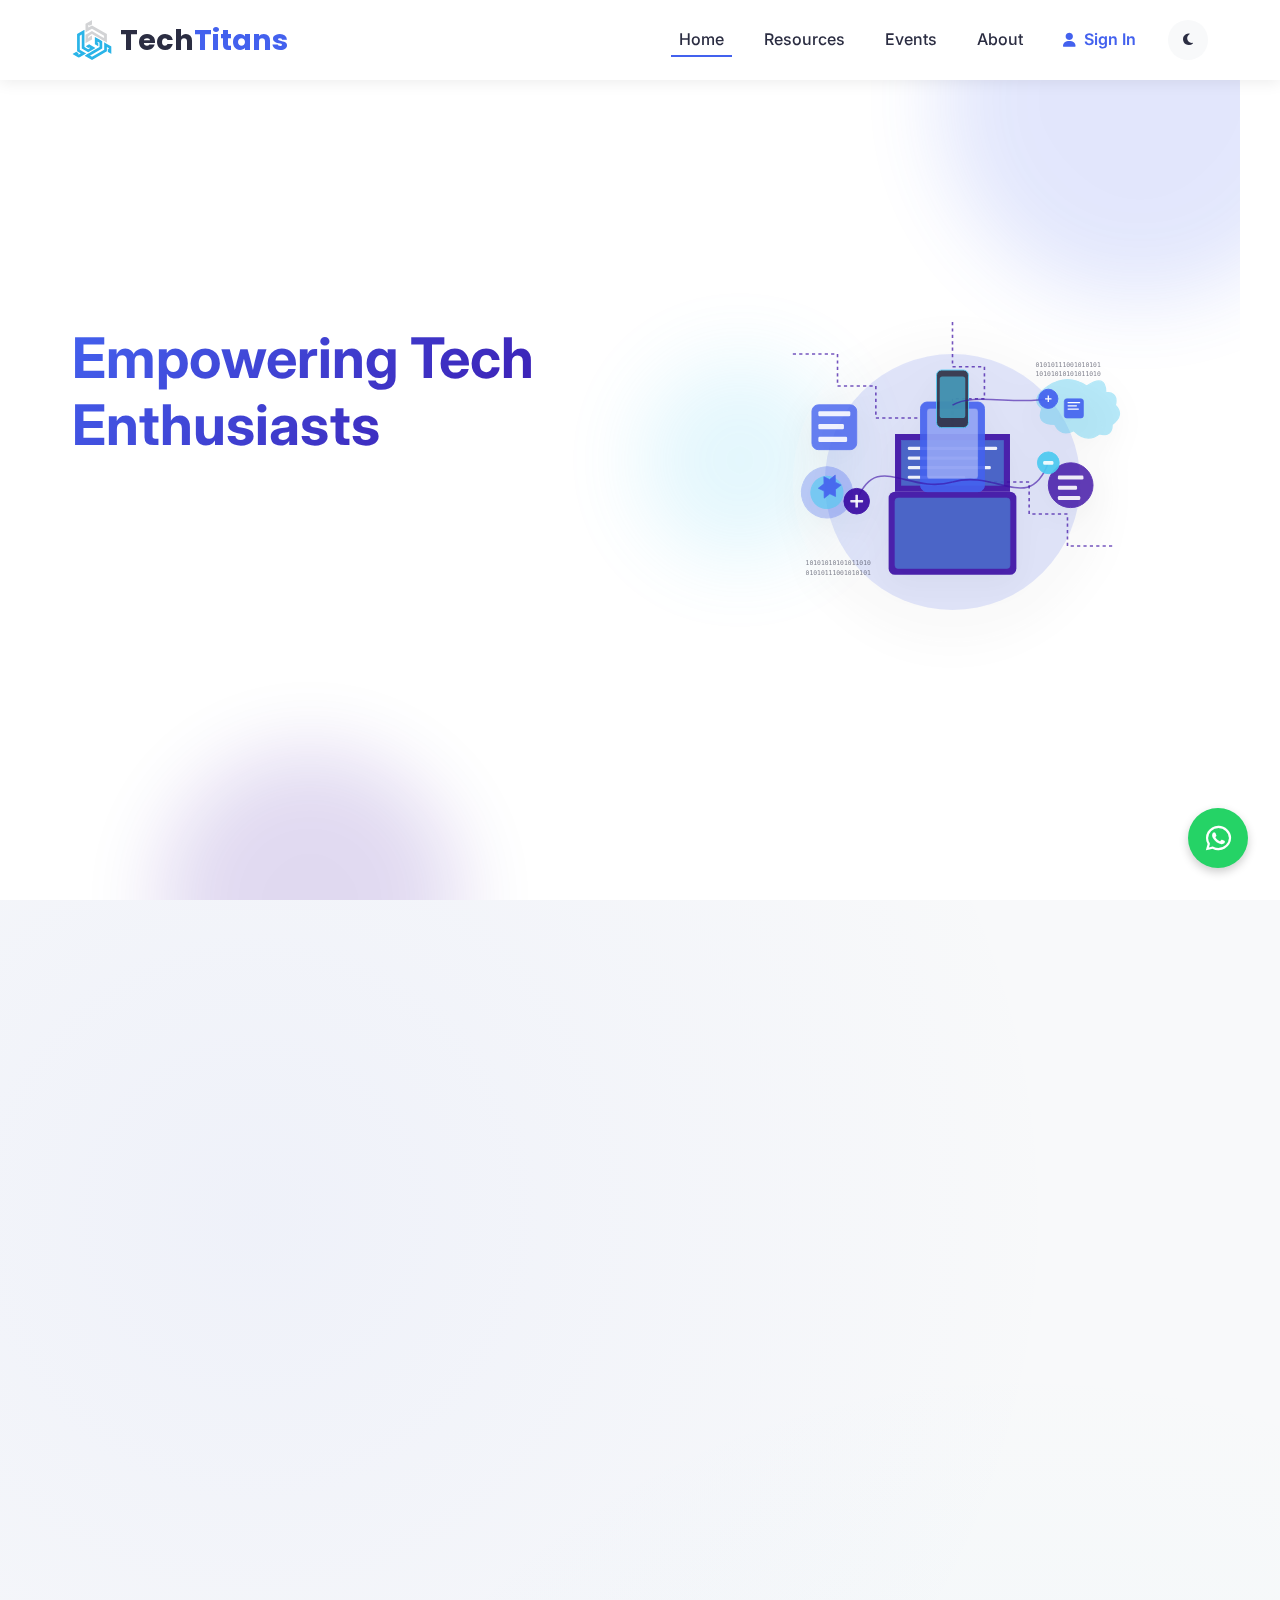
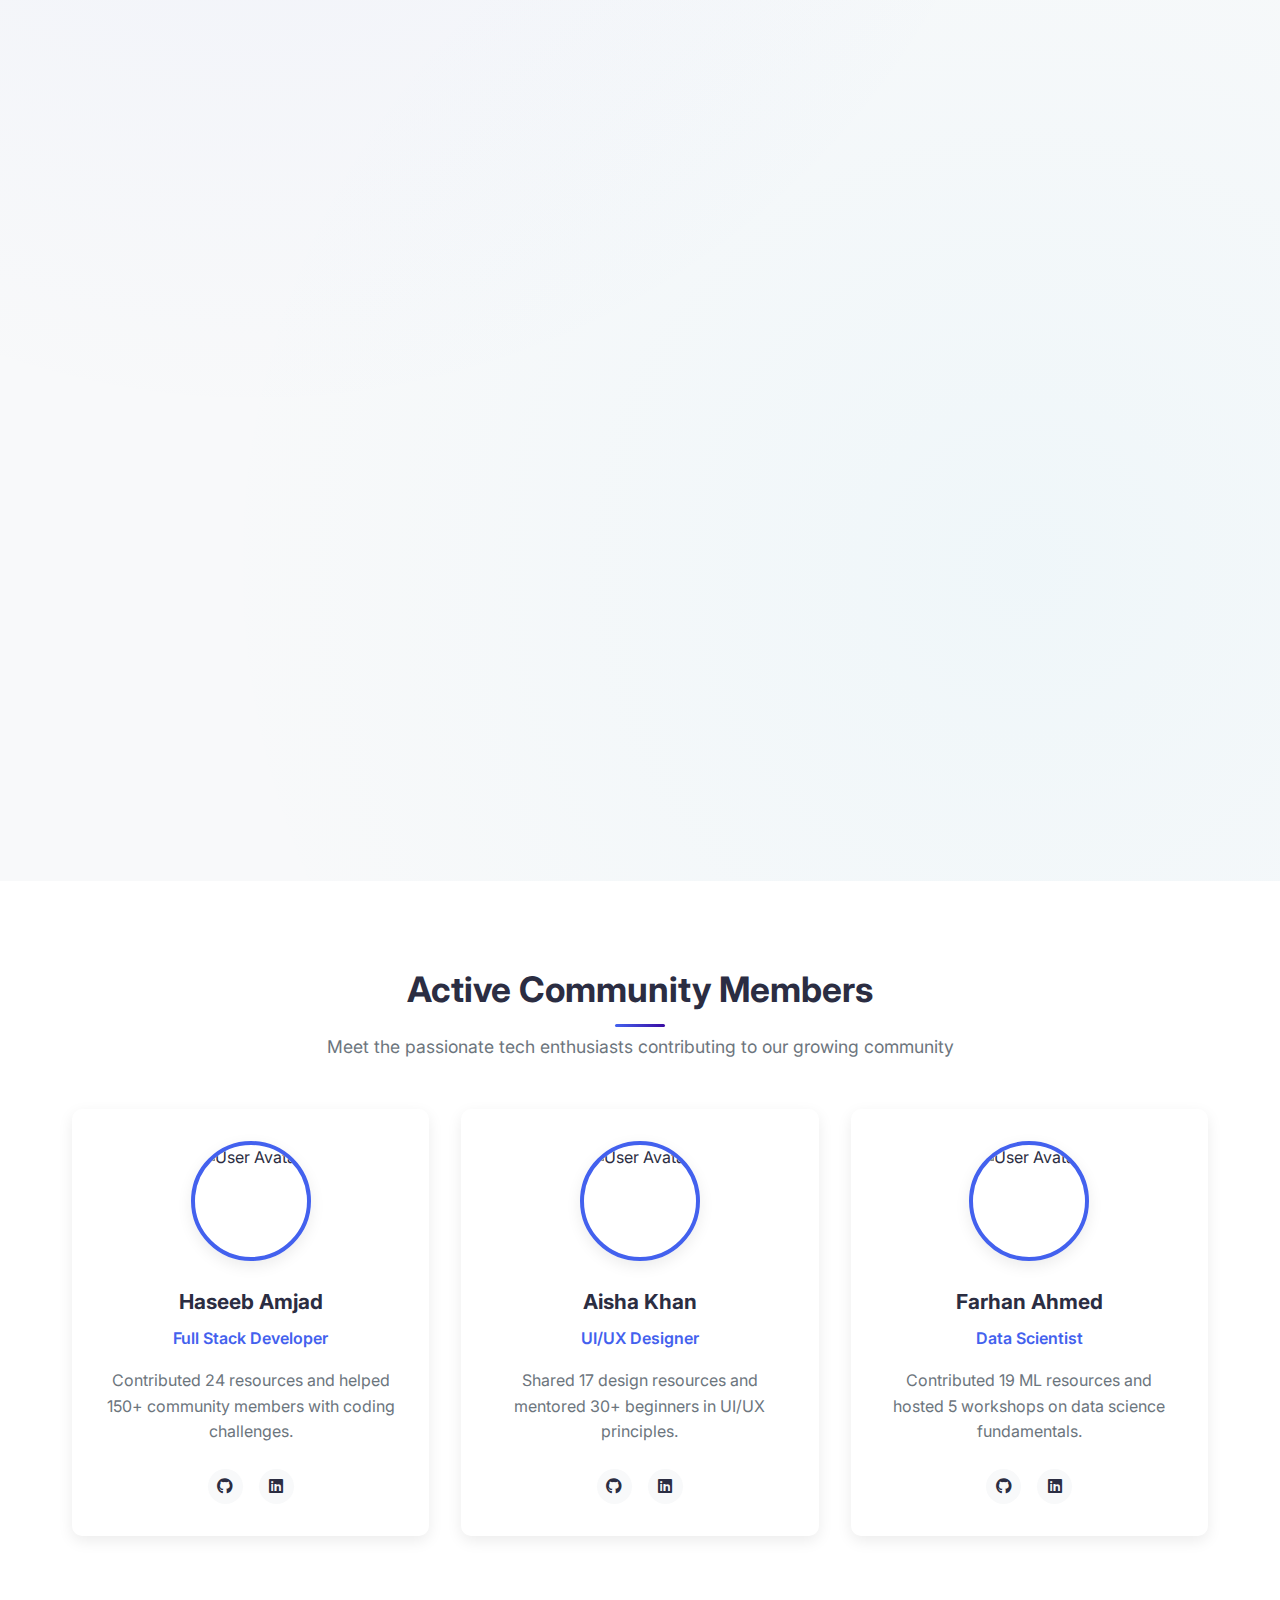
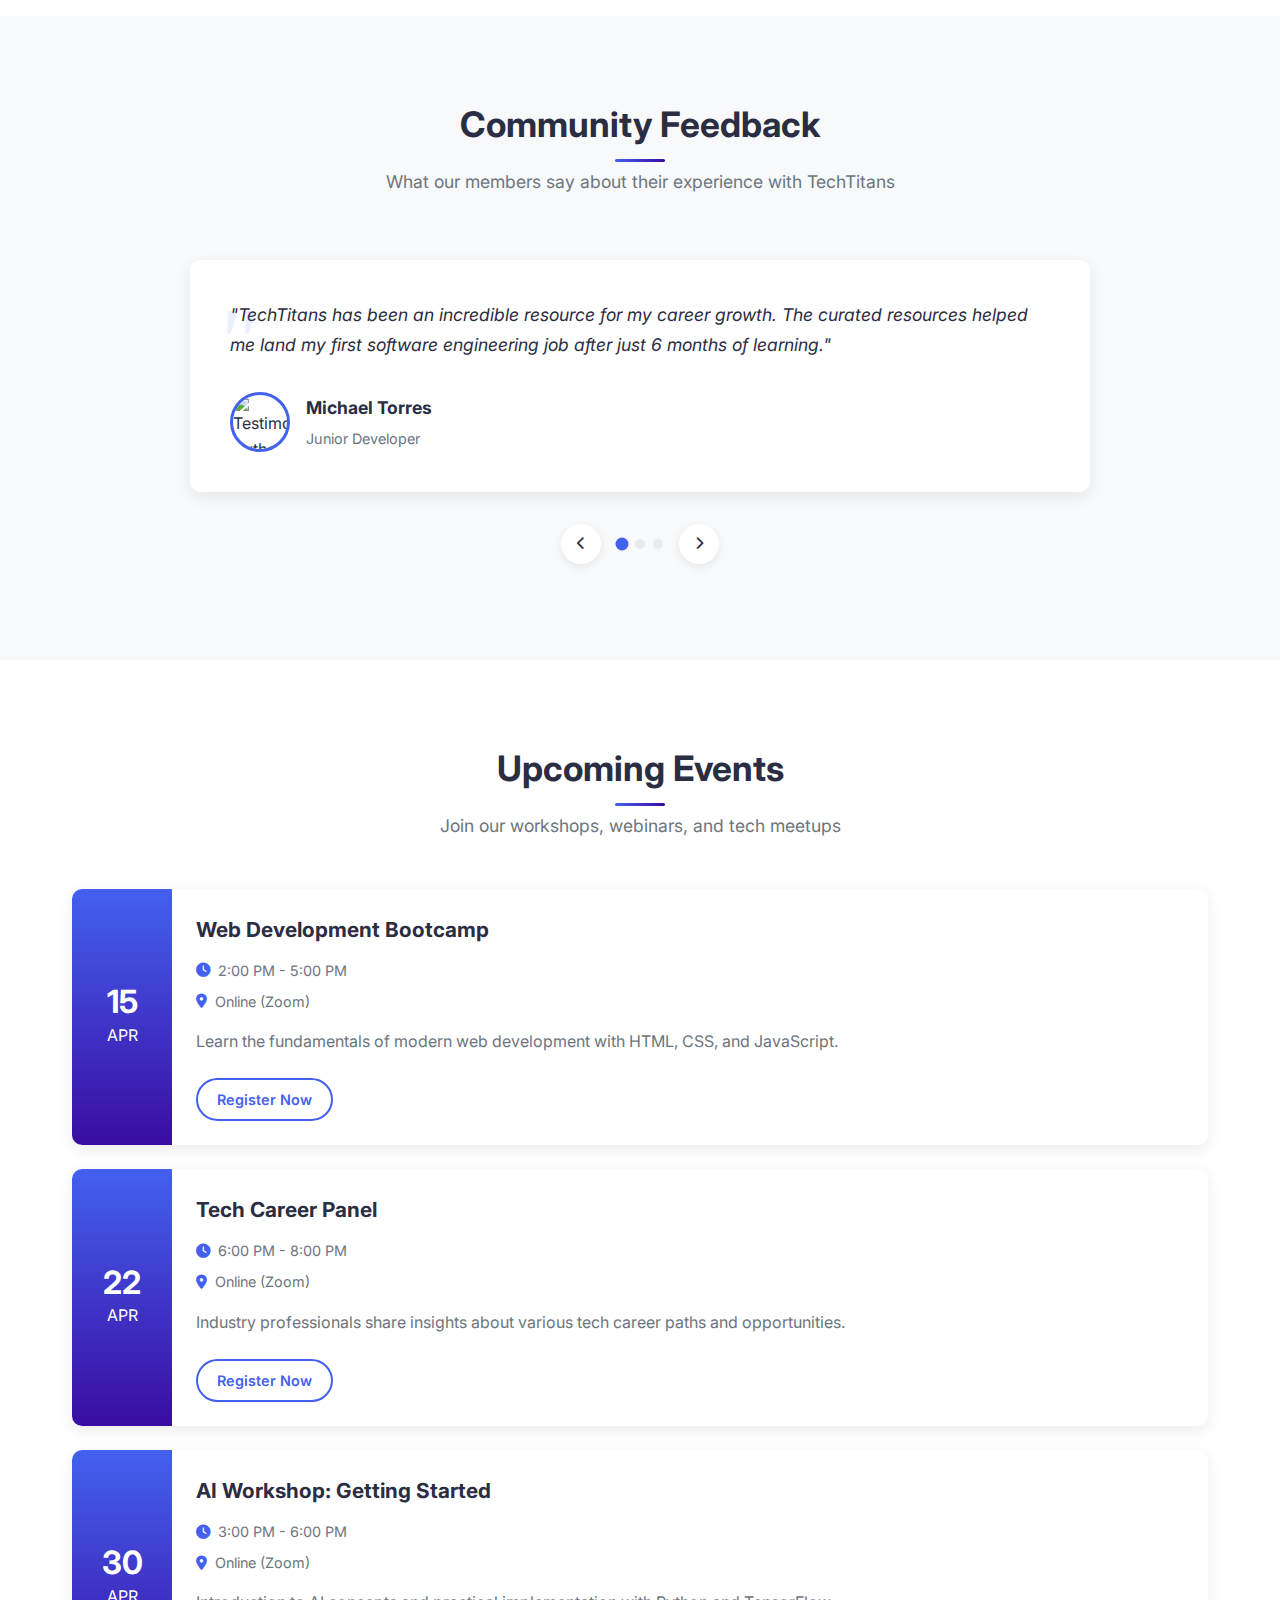
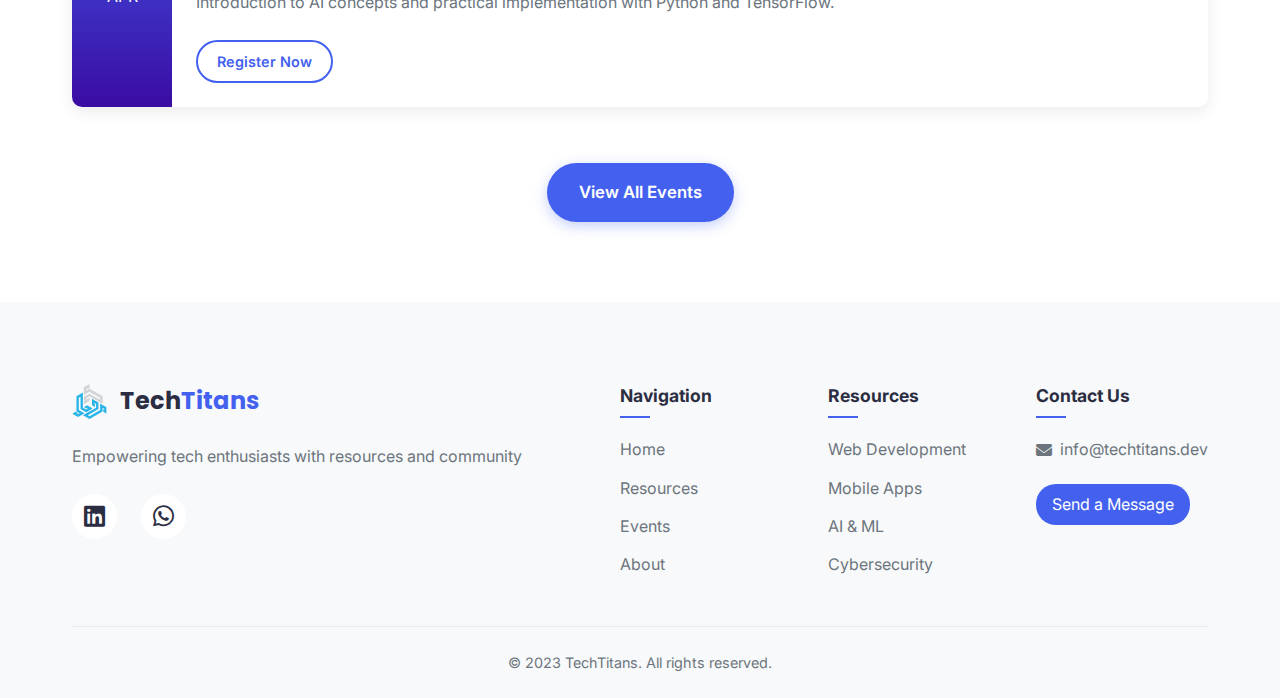
==== index.html @ 22c3d125 "Finalize the Resources section" ====
<!DOCTYPE html>
<html lang="en">

<head>
    <meta charset="UTF-8">
    <meta name="viewport" content="width=device-width, initial-scale=1.0">
    <title>TechTitans - Your Tech Community</title>
    <link rel="stylesheet" href="css/style.css">
    <!-- Font Awesome for icons -->
    <link rel="stylesheet" href="https://cdnjs.cloudflare.com/ajax/libs/font-awesome/6.4.0/css/all.min.css">
    <!-- Google Fonts -->
    <link rel="preconnect" href="https://fonts.googleapis.com">
    <link rel="preconnect" href="https://fonts.gstatic.com" crossorigin>
    <link
        href="https://fonts.googleapis.com/css2?family=Inter:wght@300;400;500;600;700&family=Poppins:wght@300;400;500;600;700&display=swap"
        rel="stylesheet">
    <!-- Favicon -->
    <link rel="icon" type="image/png" href="assets/images/logo.svg">
    <!-- Meta Tags for SEO -->
    <meta name="description"
        content="TechTitans - Access free tech resources, internship updates, and learning materials to accelerate your tech journey">
    <meta name="keywords" content="tech community, free resources, internships, tech learning, programming">
    <meta name="author" content="TechTitans">
</head>

<body>
    <!-- Navbar -->
    <header class="navbar-container">
        <nav class="navbar">
            <div class="logo">
                <a href="index.html">
                    <img src="assets/images/logo.svg" alt="TechTitans Logo" class="logo-img">
                    Tech<span>Titans</span>
                </a>
            </div>
            <div class="nav-toggle" id="navToggle">
                <span></span>
                <span></span>
                <span></span>
            </div>
            <ul class="nav-menu">
                <li class="nav-item"><a href="index.html" class="nav-link active">Home</a></li>
                <li class="nav-item"><a href="resources.html" class="nav-link">Resources</a></li>
                <li class="nav-item"><a href="events.html" class="nav-link">Events</a></li>
                <li class="nav-item"><a href="about.html" class="nav-link">About</a></li>
                <li class="nav-item login-btn"><a href="#" class="nav-link" id="loginBtn">
                        <i class="fas fa-user"></i> Sign In
                    </a></li>
                <li class="nav-item theme-toggle">
                    <button id="themeToggle">
                        <i class="fas fa-moon"></i>
                        <i class="fas fa-sun"></i>
                    </button>
                </li>
            </ul>
        </nav>
    </header>

    <!-- Hero Section -->
    <section class="hero">
        <div class="hero-content">
            <h1 class="hero-title">Empowering Tech Enthusiasts</h1>
            <p class="hero-subtitle">Access free resources, internship updates, and learning materials to accelerate
                your tech journey</p>
            <div class="hero-buttons">
                <a href="resources.html" class="btn btn-primary">Explore Resources</a>
                <a href="#" class="btn btn-secondary" id="joinCommunityBtn">Join Community</a>
            </div>
        </div>
        <div class="hero-image">
            <img src="assets/images/hero-illustration.svg" alt="Tech community illustration">
        </div>
        <div class="hero-decoration">
            <div class="shape shape-1"></div>
            <div class="shape shape-2"></div>
            <div class="shape shape-3"></div>
        </div>
    </section>

    <!-- Curated Resources Section -->
    <section class="resources-preview" id="resources">
        <div class="container">
            <div class="section-header reveal-element">
                <h2 class="section-title">Curated Resources</h2>
                <p class="section-subtitle">Handpicked tech materials to accelerate your learning journey</p>
            </div>

            <!-- Resource Filters -->
            <div class="resource-filters reveal-element">
                <button class="filter-btn active" data-filter="all">All</button>
                <button class="filter-btn" data-filter="notes">Notes</button>
                <button class="filter-btn" data-filter="cheatsheets">Cheatsheets</button>
                <button class="filter-btn" data-filter="courses">Free Courses</button>
                <button class="filter-btn" data-filter="jobs">Internships/Jobs</button>
            </div>

            <div class="resources-grid">
                <!-- Web Development -->
                <div class="resource-card lazy-load" data-category="web-dev" data-types="notes cheatsheets courses">
                    <div class="resource-icon-container">
                        <div class="resource-icon">
                            <i class="fas fa-laptop-code"></i>
                        </div>
                        <div class="resource-badge popular">Popular</div>
                    </div>
                    <div class="resource-content">
                        <h3 class="resource-title">Web Development</h3>
                        <p class="resource-description">Frontend, backend, and full-stack development resources to build
                            modern web applications.</p>
                        <div class="resource-meta">
                            <span><i class="fas fa-file-pdf"></i> 24 PDFs</span>
                            <span><i class="fas fa-download"></i> 1.2k downloads</span>
                        </div>
                        <div class="resource-includes">
                            <span>Includes:</span>
                            <div class="resource-tags">
                                <span class="resource-tag">Notes</span>
                                <span class="resource-tag">Cheatsheets</span>
                                <span class="resource-tag">Courses</span>
                            </div>
                        </div>
                        <a href="resources.html#web-dev" class="resource-link">Browse Resources <i
                                class="fas fa-arrow-right"></i></a>
                    </div>
                </div>

                <!-- Mobile Development -->
                <div class="resource-card lazy-load" data-category="mobile-dev" data-types="courses notes">
                    <div class="resource-icon-container">
                        <div class="resource-icon">
                            <i class="fas fa-mobile-alt"></i>
                        </div>
                    </div>
                    <div class="resource-content">
                        <h3 class="resource-title">Mobile Development</h3>
                        <p class="resource-description">Resources for Android, iOS, and cross-platform mobile
                            application development.</p>
                        <div class="resource-meta">
                            <span><i class="fas fa-file-pdf"></i> 18 PDFs</span>
                            <span><i class="fas fa-download"></i> 840 downloads</span>
                        </div>
                        <div class="resource-includes">
                            <span>Includes:</span>
                            <div class="resource-tags">
                                <span class="resource-tag">Courses</span>
                                <span class="resource-tag">Notes</span>
                            </div>
                        </div>
                        <a href="resources.html#mobile-dev" class="resource-link">Browse Resources <i
                                class="fas fa-arrow-right"></i></a>
                    </div>
                </div>

                <!-- AI & Machine Learning -->
                <div class="resource-card lazy-load" data-category="ai-ml" data-types="courses jobs">
                    <div class="resource-icon-container">
                        <div class="resource-icon">
                            <i class="fas fa-brain"></i>
                        </div>
                        <div class="resource-badge hot">Hot</div>
                    </div>
                    <div class="resource-content">
                        <h3 class="resource-title">AI & Machine Learning</h3>
                        <p class="resource-description">Learn artificial intelligence, machine learning, and data
                            science fundamentals.</p>
                        <div class="resource-meta">
                            <span><i class="fas fa-file-pdf"></i> 32 PDFs</span>
                            <span><i class="fas fa-download"></i> 1.5k downloads</span>
                        </div>
                        <div class="resource-includes">
                            <span>Includes:</span>
                            <div class="resource-tags">
                                <span class="resource-tag">Free Courses</span>
                                <span class="resource-tag">Job Listings</span>
                            </div>
                        </div>
                        <a href="resources.html#ai-ml" class="resource-link">Browse Resources <i
                                class="fas fa-arrow-right"></i></a>
                    </div>
                </div>

                <!-- Cybersecurity -->
                <div class="resource-card lazy-load" data-category="cybersecurity" data-types="cheatsheets jobs">
                    <div class="resource-icon-container">
                        <div class="resource-icon">
                            <i class="fas fa-shield-alt"></i>
                        </div>
                        <div class="resource-badge new">New</div>
                    </div>
                    <div class="resource-content">
                        <h3 class="resource-title">Cybersecurity</h3>
                        <p class="resource-description">Security fundamentals, ethical hacking, and network security
                            resources.</p>
                        <div class="resource-meta">
                            <span><i class="fas fa-file-pdf"></i> 16 PDFs</span>
                            <span><i class="fas fa-download"></i> 620 downloads</span>
                        </div>
                        <div class="resource-includes">
                            <span>Includes:</span>
                            <div class="resource-tags">
                                <span class="resource-tag">Cheatsheets</span>
                                <span class="resource-tag">Internships</span>
                            </div>
                        </div>
                        <a href="resources.html#cybersecurity" class="resource-link">Browse Resources <i
                                class="fas fa-arrow-right"></i></a>
                    </div>
                </div>
            </div>

            <div class="section-cta reveal-element">
                <a href="resources.html" class="btn btn-primary">
                    <span>View All Resources</span>
                    <i class="fas fa-external-link-alt"></i>
                </a>
            </div>
        </div>
    </section>

    <!-- Active Users Section -->
    <section class="active-users">
        <div class="container">
            <div class="section-header">
                <h2 class="section-title">Active Community Members</h2>
                <p class="section-subtitle">Meet the passionate tech enthusiasts contributing to our growing community
                </p>
            </div>
            <div class="users-grid">
                <div class="user-card">
                    <div class="user-avatar">
                        <img src="assets/images/user1.jpg" alt="User Avatar">
                    </div>
                    <h3 class="user-name">Haseeb Amjad</h3>
                    <p class="user-role">Full Stack Developer</p>
                    <p class="user-bio">Contributed 24 resources and helped 150+ community members with coding
                        challenges.</p>
                    <div class="user-social">
                        <a href="https://github.com/haseebamjad" aria-label="GitHub Profile"><i
                                class="fab fa-github"></i></a>
                        <a href="https://linkedin.com/in/haseebamjad" aria-label="LinkedIn Profile"><i
                                class="fab fa-linkedin"></i></a>
                    </div>
                </div>

                <div class="user-card">
                    <div class="user-avatar">
                        <img src="assets/images/user2.jpg" alt="User Avatar">
                    </div>
                    <h3 class="user-name">Aisha Khan</h3>
                    <p class="user-role">UI/UX Designer</p>
                    <p class="user-bio">Shared 17 design resources and mentored 30+ beginners in UI/UX principles.</p>
                    <div class="user-social">
                        <a href="https://github.com/aishakhan" aria-label="GitHub Profile"><i
                                class="fab fa-github"></i></a>
                        <a href="https://linkedin.com/in/aishakhan" aria-label="LinkedIn Profile"><i
                                class="fab fa-linkedin"></i></a>
                    </div>
                </div>

                <div class="user-card">
                    <div class="user-avatar">
                        <img src="assets/images/user3.jpg" alt="User Avatar">
                    </div>
                    <h3 class="user-name">Farhan Ahmed</h3>
                    <p class="user-role">Data Scientist</p>
                    <p class="user-bio">Contributed 19 ML resources and hosted 5 workshops on data science fundamentals.
                    </p>
                    <div class="user-social">
                        <a href="https://github.com/farhanahmed" aria-label="GitHub Profile"><i
                                class="fab fa-github"></i></a>
                        <a href="https://linkedin.com/in/farhanahmed" aria-label="LinkedIn Profile"><i
                                class="fab fa-linkedin"></i></a>
                    </div>
                </div>
            </div>
        </div>
    </section>

    <!-- Testimonials Section -->
    <section class="testimonials">
        <div class="container">
            <div class="section-header">
                <h2 class="section-title">Community Feedback</h2>
                <p class="section-subtitle">What our members say about their experience with TechTitans</p>
            </div>
            <div class="testimonials-slider" id="testimonialSlider">
                <div class="testimonial-item active">
                    <div class="testimonial-content">
                        <p class="testimonial-text">"TechTitans has been an incredible resource for my career growth.
                            The curated resources helped me land my first software engineering job after just 6 months
                            of learning."</p>
                        <div class="testimonial-author">
                            <img src="assets/images/testimonial1.jpg" alt="Testimonial Author">
                            <div class="author-info">
                                <h4>Michael Torres</h4>
                                <p>Junior Developer</p>
                            </div>
                        </div>
                    </div>
                </div>
                <div class="testimonial-item">
                    <div class="testimonial-content">
                        <p class="testimonial-text">"The community support at TechTitans is unmatched. Whenever I'm
                            stuck on a project, there's always someone ready to help and guide me through the
                            challenges."</p>
                        <div class="testimonial-author">
                            <img src="assets/images/testimonial2.jpg" alt="Testimonial Author">
                            <div class="author-info">
                                <h4>Priya Sharma</h4>
                                <p>UX/UI Designer</p>
                            </div>
                        </div>
                    </div>
                </div>
                <div class="testimonial-item">
                    <div class="testimonial-content">
                        <p class="testimonial-text">"Thanks to TechTitans' internship updates, I secured a position at a
                            leading tech company. Their resources are always up-to-date and incredibly valuable."</p>
                        <div class="testimonial-author">
                            <img src="assets/images/testimonial3.jpg" alt="Testimonial Author">
                            <div class="author-info">
                                <h4>David Wilson</h4>
                                <p>Data Science Intern</p>
                            </div>
                        </div>
                    </div>
                </div>
                <div class="testimonial-controls">
                    <button class="testimonial-prev" id="testimonialPrev"><i class="fas fa-chevron-left"></i></button>
                    <div class="testimonial-dots">
                        <span class="dot active" data-index="0"></span>
                        <span class="dot" data-index="1"></span>
                        <span class="dot" data-index="2"></span>
                    </div>
                    <button class="testimonial-next" id="testimonialNext"><i class="fas fa-chevron-right"></i></button>
                </div>
            </div>
        </div>
    </section>

    <!-- Latest Events Section -->
    <section class="events-preview">
        <div class="container">
            <div class="section-header">
                <h2 class="section-title">Upcoming Events</h2>
                <p class="section-subtitle">Join our workshops, webinars, and tech meetups</p>
            </div>
            <div class="events-grid">
                <div class="event-card">
                    <div class="event-date">
                        <span class="day">15</span>
                        <span class="month">Apr</span>
                    </div>
                    <div class="event-content">
                        <h3 class="event-title">Web Development Bootcamp</h3>
                        <p class="event-info"><i class="fas fa-clock"></i> 2:00 PM - 5:00 PM</p>
                        <p class="event-info"><i class="fas fa-map-marker-alt"></i> Online (Zoom)</p>
                        <p class="event-description">Learn the fundamentals of modern web development with HTML, CSS,
                            and JavaScript.</p>
                        <a href="events.html#web-bootcamp" class="btn btn-secondary btn-sm">Register Now</a>
                    </div>
                </div>

                <div class="event-card">
                    <div class="event-date">
                        <span class="day">22</span>
                        <span class="month">Apr</span>
                    </div>
                    <div class="event-content">
                        <h3 class="event-title">Tech Career Panel</h3>
                        <p class="event-info"><i class="fas fa-clock"></i> 6:00 PM - 8:00 PM</p>
                        <p class="event-info"><i class="fas fa-map-marker-alt"></i> Online (Zoom)</p>
                        <p class="event-description">Industry professionals share insights about various tech career
                            paths and opportunities.</p>
                        <a href="events.html#career-panel" class="btn btn-secondary btn-sm">Register Now</a>
                    </div>
                </div>

                <div class="event-card">
                    <div class="event-date">
                        <span class="day">30</span>
                        <span class="month">Apr</span>
                    </div>
                    <div class="event-content">
                        <h3 class="event-title">AI Workshop: Getting Started</h3>
                        <p class="event-info"><i class="fas fa-clock"></i> 3:00 PM - 6:00 PM</p>
                        <p class="event-info"><i class="fas fa-map-marker-alt"></i> Online (Zoom)</p>
                        <p class="event-description">Introduction to AI concepts and practical implementation with
                            Python and TensorFlow.</p>
                        <a href="events.html#ai-workshop" class="btn btn-secondary btn-sm">Register Now</a>
                    </div>
                </div>
            </div>
            <div class="section-cta">
                <a href="events.html" class="btn btn-primary">View All Events</a>
            </div>
        </div>
    </section>

    <!-- Footer Section -->
    <footer class="footer">
        <div class="container">
            <div class="footer-content">
                <div class="footer-logo">
                    <a href="index.html">
                        <img src="assets/images/logo.svg" alt="TechTitans Logo">
                        <span>Tech<span>Titans</span></span>
                    </a>
                    <p class="footer-tagline">Empowering tech enthusiasts with resources and community</p>
                    <div class="footer-social">
                        <a href="#" aria-label="LinkedIn Profile"><i class="fab fa-linkedin"></i></a>
                        <a href="#" aria-label="WhatsApp Community"><i class="fab fa-whatsapp"></i></a>
                    </div>
                </div>

                <div class="footer-links">
                    <div class="footer-links-column">
                        <h3>Navigation</h3>
                        <ul>
                            <li><a href="index.html">Home</a></li>
                            <li><a href="resources.html">Resources</a></li>
                            <li><a href="events.html">Events</a></li>
                            <li><a href="about.html">About</a></li>
                        </ul>
                    </div>

                    <div class="footer-links-column">
                        <h3>Resources</h3>
                        <ul>
                            <li><a href="resources.html#web-dev">Web Development</a></li>
                            <li><a href="resources.html#mobile-dev">Mobile Apps</a></li>
                            <li><a href="resources.html#ai-ml">AI & ML</a></li>
                            <li><a href="resources.html#cybersecurity">Cybersecurity</a></li>
                        </ul>
                    </div>

                    <div class="footer-links-column">
                        <h3>Contact Us</h3>
                        <ul class="footer-contact">
                            <li><i class="fas fa-envelope"></i> info@techtitans.dev</li>
                            <li><a href="#" class="contact-btn">Send a Message</a></li>
                        </ul>
                    </div>
                </div>
            </div>
            <div class="footer-bottom">
                <div class="copyright">
                    <p>&copy; 2023 TechTitans. All rights reserved.</p>
                </div>
            </div>
        </div>
    </footer>

    <!-- WhatsApp floating button -->
    <a href="#" class="whatsapp-float" id="whatsappFloat" aria-label="Join WhatsApp Community">
        <i class="fab fa-whatsapp"></i>
    </a>

    <!-- JavaScript Files -->
    <script src="js/main.js"></script>
</body>

</html>
---- css/style.css ----
/* Base Styles */
:root {
    /* Light Theme Colors */
    --primary-color: #4361ee;
    --secondary-color: #3a0ca3;
    --accent-color: #4cc9f0;
    --text-color: #2b2d42;
    --text-color-light: #6c757d;
    --bg-color: #ffffff;
    --bg-color-offset: #f8f9fa;
    --border-color: #e9ecef;
    --shadow-color: rgba(0, 0, 0, 0.08);
    --card-bg: #ffffff;

    /* Transitions */
    --transition-speed: 0.3s;
    --transition-slow: 0.5s;
}

/* Dark Theme Colors */
[data-theme="dark"] {
    --primary-color: #4cc9f0;
    --secondary-color: #4895ef;
    --accent-color: #3a86ff;
    --text-color: #f8f9fa;
    --text-color-light: #adb5bd;
    --bg-color: #121212;
    --bg-color-offset: #1e1e1e;
    --border-color: #2d2d2d;
    --shadow-color: rgba(0, 0, 0, 0.2);
    --card-bg: #1e1e1e;
}

/* Custom Scrollbar Styling */
::-webkit-scrollbar {
    width: 12px;
    height: 12px;
}

::-webkit-scrollbar-track {
    background: var(--bg-color-offset);
}

::-webkit-scrollbar-thumb {
    background: var(--primary-color);
    border-radius: 6px;
    border: 3px solid var(--bg-color-offset);
}

::-webkit-scrollbar-thumb:hover {
    background: var(--secondary-color);
}

/* Text Selection Styling */
::selection {
    background-color: var(--primary-color);
    color: white;
    text-shadow: none;
}

::-moz-selection {
    background-color: var(--primary-color);
    color: white;
    text-shadow: none;
}

* {
    margin: 0;
    padding: 0;
    box-sizing: border-box;
}

html {
    scroll-behavior: smooth;
    font-size: 16px;
}

body {
    font-family: 'Inter', sans-serif;
    color: var(--text-color);
    background-color: var(--bg-color);
    line-height: 1.6;
    transition: background-color var(--transition-speed), color var(--transition-speed);
    overflow-x: hidden;
}

a {
    text-decoration: none;
    color: inherit;
}

ul {
    list-style: none;
}

img {
    max-width: 100%;
    height: auto;
}

/* Button Styles */
.btn {
    display: inline-flex;
    align-items: center;
    justify-content: center;
    padding: 0.8rem 1.8rem;
    border-radius: 50px;
    font-weight: 600;
    font-size: 1rem;
    transition: all var(--transition-speed) ease;
    cursor: pointer;
    border: none;
    outline: none;
    gap: 0.5rem;
}

.btn-primary {
    background-color: var(--primary-color);
    color: #fff;
    box-shadow: 0 4px 14px rgba(67, 97, 238, 0.3);
}

.btn-primary:hover {
    background-color: var(--secondary-color);
    transform: translateY(-2px);
    box-shadow: 0 6px 20px rgba(67, 97, 238, 0.4);
}

.btn-secondary {
    background-color: transparent;
    border: 2px solid var(--primary-color);
    color: var(--primary-color);
}

.btn-secondary:hover {
    background-color: rgba(67, 97, 238, 0.08);
    transform: translateY(-2px);
}

/* Navbar Styles */
.navbar-container {
    position: fixed;
    width: 100%;
    top: 0;
    z-index: 1000;
    background-color: var(--bg-color);
    box-shadow: 0 2px 15px var(--shadow-color);
    transition: all var(--transition-speed) ease;
    backdrop-filter: blur(10px);
    -webkit-backdrop-filter: blur(10px);
}

.navbar {
    display: flex;
    justify-content: space-between;
    align-items: center;
    height: 80px;
    max-width: 1200px;
    margin: 0 auto;
    padding: 0 2rem;
}

/* Logo styles */
.logo a {
    display: flex;
    align-items: center;
    font-family: 'Poppins', sans-serif;
    font-size: 1.8rem;
    font-weight: 700;
    color: var(--text-color);
    transition: color var(--transition-speed) ease;
}

.logo-img {
    height: 40px;
    width: auto;
    transition: transform var(--transition-speed) ease;
    margin-right: 0.5rem;
}

.logo:hover .logo-img {
    transform: rotate(5deg);
}

.logo span {
    color: var(--primary-color);
    transition: color var(--transition-speed) ease;
}

.nav-menu {
    display: flex;
    align-items: center;
    gap: 1.5rem;
}

.nav-link {
    font-weight: 500;
    padding: 0.5rem;
    border-radius: 6px;
    transition: all var(--transition-speed) ease;
    position: relative;
    color: var(--text-color);
}

.nav-link::after {
    content: '';
    position: absolute;
    bottom: 0;
    left: 0;
    width: 0;
    height: 2px;
    background-color: var(--primary-color);
    transition: width var(--transition-speed) ease;
}

.nav-link:hover::after,
.nav-link.active::after {
    width: 100%;
}

.login-btn .nav-link {
    display: flex;
    align-items: center;
    gap: 0.5rem;
    color: var(--primary-color);
    font-weight: 600;
}

.login-btn .nav-link i {
    font-size: 0.9rem;
}

.theme-toggle button {
    background: none;
    border: none;
    cursor: pointer;
    width: 40px;
    height: 40px;
    border-radius: 50%;
    display: flex;
    align-items: center;
    justify-content: center;
    color: var(--text-color);
    background-color: var(--bg-color-offset);
    transition: all var(--transition-speed) ease;
}

.theme-toggle button:hover {
    background-color: var(--border-color);
    transform: rotate(15deg);
}

.theme-toggle .fa-sun {
    display: none;
    /* Changed from gold to white */
    color: var(--text-color);
}

[data-theme="dark"] .theme-toggle .fa-moon {
    display: none;
}

[data-theme="dark"] .theme-toggle .fa-sun {
    display: block;
    /* Changed from gold to white */
    color: var(--text-color);
}

.nav-toggle {
    display: none;
    flex-direction: column;
    justify-content: space-between;
    width: 24px;
    height: 18px;
    cursor: pointer;
    z-index: 1001;
    position: relative;
}

.nav-toggle span {
    display: block;
    width: 100%;
    height: 2px;
    background-color: var(--text-color);
    border-radius: 2px;
    transition: transform 0.3s ease, opacity 0.2s ease;
}

.nav-toggle.active span:nth-child(1) {
    transform: translateY(8px) rotate(45deg);
}

.nav-toggle.active span:nth-child(2) {
    opacity: 0;
    transform: translateX(-10px);
}

.nav-toggle.active span:nth-child(3) {
    transform: translateY(-8px) rotate(-45deg);
}

/* Hero Section */
.hero {
    display: flex;
    align-items: center;
    justify-content: space-between;
    min-height: 100vh;
    max-width: 1200px;
    margin: 0 auto;
    padding: 6rem 2rem 2rem;
    position: relative;
    overflow: hidden;
}

.hero-content {
    max-width: 50%;
    z-index: 2;
}

.hero-title {
    font-size: 3.5rem;
    font-weight: 700;
    margin-bottom: 1.5rem;
    line-height: 1.2;
    background-image: linear-gradient(135deg, var(--primary-color), var(--secondary-color));
    -webkit-background-clip: text;
    background-clip: text;
    color: transparent;
    animation: fadeInUp 0.8s ease forwards;
}

.hero-subtitle {
    font-size: 1.2rem;
    color: var(--text-color-light);
    margin-bottom: 2.5rem;
    animation: fadeInUp 0.8s ease 0.2s forwards;
    opacity: 0;
    max-width: 90%;
}

.hero-buttons {
    display: flex;
    gap: 1rem;
    animation: fadeInUp 0.8s ease 0.4s forwards;
    opacity: 0;
}

.hero-image {
    width: 45%;
    display: flex;
    justify-content: center;
    align-items: center;
    z-index: 2;
    animation: floatImage 4s ease-in-out infinite;
    filter: drop-shadow(0 10px 15px var(--shadow-color));
}

.hero-image img {
    max-width: 100%;
    height: auto;
}

.hero-decoration {
    position: absolute;
    top: 0;
    right: 0;
    bottom: 0;
    left: 0;
    z-index: 1;
    overflow: hidden;
}

.shape {
    position: absolute;
    border-radius: 50%;
    filter: blur(40px);
    opacity: 0.15;
    z-index: 0;
}

.shape-1 {
    top: -100px;
    right: -100px;
    width: 400px;
    height: 400px;
    background-color: var(--primary-color);
    animation: moveShape1 15s ease-in-out infinite alternate;
}

.shape-2 {
    bottom: -150px;
    left: 10%;
    width: 300px;
    height: 300px;
    background-color: var(--secondary-color);
    animation: moveShape2 18s ease-in-out infinite alternate;
}

.shape-3 {
    top: 40%;
    left: 50%;
    width: 200px;
    height: 200px;
    background-color: var(--accent-color);
    animation: moveShape3 20s ease-in-out infinite alternate;
}

/* WhatsApp Floating Button */
.whatsapp-float {
    position: fixed;
    bottom: 2rem;
    right: 2rem;
    width: 60px;
    height: 60px;
    background-color: #25D366;
    border-radius: 50%;
    display: flex;
    align-items: center;
    justify-content: center;
    color: white;
    box-shadow: 0 4px 10px rgba(0, 0, 0, 0.2);
    z-index: 999;
    transition: all var(--transition-speed) ease;
    animation: pulse 2s infinite;
}

.whatsapp-float:hover {
    transform: scale(1.1);
    box-shadow: 0 6px 15px rgba(0, 0, 0, 0.25);
}

.whatsapp-float i {
    font-size: 1.8rem;
}

/* Container */
.container {
    max-width: 1200px;
    margin: 0 auto;
    padding: 0 2rem;
}

/* Sections Common Styles */
section {
    padding: 5rem 0;
}

.section-header {
    text-align: center;
    margin-bottom: 3rem;
}

.section-title {
    font-size: 2.2rem;
    font-weight: 700;
    color: var(--text-color);
    margin-bottom: 1rem;
    position: relative;
    display: inline-block;
}

.section-title::after {
    content: '';
    position: absolute;
    left: 50%;
    bottom: -10px;
    transform: translateX(-50%);
    width: 50px;
    height: 3px;
    background-image: linear-gradient(to right, var(--primary-color), var(--secondary-color));
    border-radius: 3px;
}

.section-subtitle {
    font-size: 1.1rem;
    color: var(--text-color-light);
    max-width: 700px;
    margin: 0 auto;
}

.section-cta {
    text-align: center;
    margin-top: 3rem;
}

/* Enhanced Resources Section Styles */
.resources-preview {
    background-color: var(--bg-color-offset);
    position: relative;
    overflow: hidden;
    padding: 6rem 0;
}

/* Background Pattern */
.resources-preview::before {
    content: '';
    position: absolute;
    top: 0;
    right: 0;
    width: 100%;
    height: 100%;
    background-image: 
        radial-gradient(circle at 20% 20%, rgba(67, 97, 238, 0.05) 0%, transparent 50%),
        radial-gradient(circle at 80% 80%, rgba(76, 201, 240, 0.05) 0%, transparent 50%);
    pointer-events: none;
}

/* Section reveal animation */
.reveal-element {
    opacity: 0;
    transform: translateY(30px);
    transition: opacity 0.8s ease, transform 0.8s ease;
}

.reveal-element.revealed {
    opacity: 1;
    transform: translateY(0);
}

/* Resource Filters */
.resource-filters {
    display: flex;
    flex-wrap: wrap;
    justify-content: center;
    gap: 0.8rem;
    margin-bottom: 3rem;
}

.filter-btn {
    padding: 0.6rem 1.2rem;
    border-radius: 30px;
    background-color: var(--bg-color);
    color: var(--text-color-light);
    border: 1px solid var(--border-color);
    font-weight: 600;
    font-size: 0.9rem;
    cursor: pointer;
    transition: all 0.3s ease;
}

.filter-btn:hover {
    transform: translateY(-2px);
    box-shadow: 0 5px 15px var(--shadow-color);
}

.filter-btn.active {
    background-color: var(--primary-color);
    color: white;
    border-color: var(--primary-color);
}

/* Resources Grid */
.resources-grid {
    display: grid;
    grid-template-columns: repeat(auto-fit, minmax(300px, 1fr));
    gap: 2.5rem;
    margin: 1rem 0;
}

/* Resource Cards */
.resource-card {
    background-color: var(--card-bg);
    border-radius: 16px;
    overflow: hidden;
    box-shadow: 0 10px 30px var(--shadow-color);
    transition: all 0.4s cubic-bezier(0.165, 0.84, 0.44, 1);
    position: relative;
    display: flex;
    flex-direction: column;
    height: 100%;
    border: 1px solid rgba(0, 0, 0, 0.05);
    opacity: 0;
    transform: translateY(30px);
}

/* Lazy loading animation for resource cards */
.resource-card.visible {
    opacity: 1;
    transform: translateY(0);
}

.resource-card::after {
    content: '';
    position: absolute;
    top: 0;
    left: 0;
    width: 100%;
    height: 100%;
    background: linear-gradient(
        135deg,
        rgba(255, 255, 255, 0.1) 0%,
        rgba(255, 255, 255, 0) 50%
    );
    pointer-events: none;
}

.resource-card:hover {
    transform: translateY(-10px);
    box-shadow: 0 15px 35px var(--shadow-color);
}

.resource-icon-container {
    position: relative;
    padding: 2rem 2rem 0;
    display: flex;
    justify-content: space-between;
    align-items: flex-start;
}

.resource-icon {
    width: 70px;
    height: 70px;
    background-image: linear-gradient(135deg, var(--primary-color), var(--secondary-color));
    border-radius: 18px;
    display: flex;
    align-items: center;
    justify-content: center;
    color: white;
    font-size: 1.8rem;
    box-shadow: 0 10px 20px rgba(67, 97, 238, 0.3);
    transition: all 0.3s ease;
    position: relative;
    z-index: 1;
}

.resource-card:hover .resource-icon {
    transform: scale(1.1) rotate(5deg);
}

.resource-badge {
    display: inline-flex;
    align-items: center;
    justify-content: center;
    padding: 0.5rem 1.2rem;
    font-size: 0.8rem;
    font-weight: 600;
    border-radius: 20px;
    background-color: rgba(67, 97, 238, 0.1);
    color: var(--primary-color);
}

.resource-badge.popular {
    background-color: rgba(67, 97, 238, 0.1);
    color: var(--primary-color);
}

.resource-badge.hot {
    background-color: rgba(255, 107, 107, 0.1);
    color: #ff6b6b;
}

.resource-badge.new {
    background-color: rgba(46, 213, 115, 0.1);
    color: #2ed573;
}

.resource-content {
    padding: 1.5rem 2rem 2rem;
    display: flex;
    flex-direction: column;
    flex-grow: 1;
}

.resource-title {
    font-size: 1.5rem;
    margin: 1rem 0;
    color: var(--text-color);
    font-weight: 700;
    transition: color 0.3s ease;
    font-family: 'Poppins', sans-serif;
}

.resource-card:hover .resource-title {
    color: var(--primary-color);
}

.resource-description {
    color: var(--text-color-light);
    margin-bottom: 1.5rem;
    line-height: 1.6;
}

.resource-meta {
    display: flex;
    justify-content: space-between;
    margin-bottom: 1.2rem;
    font-size: 0.9rem;
    color: var(--text-color-light);
}

.resource-meta span {
    display: flex;
    align-items: center;
    gap: 0.5rem;
}

.resource-meta i {
    color: var(--primary-color);
}

.resource-includes {
    margin-bottom: 1.5rem;
}

.resource-includes > span {
    display: block;
    font-size: 0.9rem;
    color: var(--text-color-light);
    margin-bottom: 0.5rem;
}

.resource-tags {
    display: flex;
    flex-wrap: wrap;
    gap: 0.5rem;
}

.resource-tag {
    background-color: var(--bg-color-offset);
    color: var(--text-color);
    padding: 0.3rem 0.8rem;
    border-radius: 20px;
    font-size: 0.8rem;
    font-weight: 500;
}

.resource-link {
    display: inline-flex;
    align-items: center;
    color: var(--primary-color);
    font-weight: 600;
    gap: 0.5rem;
    transition: all 0.3s ease;
    position: relative;
    padding: 0.5rem 0;
    align-self: flex-start;
    margin-top: auto;
}

.resource-link::after {
    content: '';
    position: absolute;
    bottom: 0;
    left: 0;
    width: 0;
    height: 2px;
    background-color: var(--primary-color);
    transition: width 0.3s ease;
}

.resource-link:hover {
    gap: 1rem;
    color: var(--secondary-color);
}

.resource-link:hover::after {
    width: 100%;
}

/* Section CTA enhanced */
.section-cta {
    text-align: center;
    margin-top: 3.5rem;
}

.section-cta .btn {
    padding: 1rem 2rem;
    font-size: 1.05rem;
    transition: all 0.3s ease;
    display: inline-flex;
    gap: 0.8rem;
    align-items: center;
}

.section-cta .btn:hover {
    transform: translateY(-5px);
    box-shadow: 0 8px 25px rgba(67, 97, 238, 0.4);
}

.section-cta .btn:hover i {
    transform: rotate(-45deg);
}

.section-cta .btn i {
    transition: transform 0.3s ease;
}

/* Resources Card - Focused Animation */
.resources-grid:hover .resource-card:not(:hover) {
    opacity: 0.7;
    transform: scale(0.98);
}

/* Utility class for hidden items */
.hidden {
    display: none !important;
}

/* Active Users Section */
.active-users {
    background-color: var(--bg-color);
}

.users-grid {
    display: grid;
    grid-template-columns: repeat(auto-fit, minmax(280px, 1fr));
    gap: 2rem;
}

.user-card {
    background-color: var(--card-bg);
    border-radius: 10px;
    padding: 2rem;
    box-shadow: 0 5px 15px var(--shadow-color);
    text-align: center;
    transition: all var(--transition-speed) ease;
}

.user-card:hover {
    transform: translateY(-5px);
    box-shadow: 0 10px 25px var(--shadow-color);
}

.user-avatar {
    width: 120px;
    height: 120px;
    margin: 0 auto 1.5rem;
    border-radius: 50%;
    overflow: hidden;
    border: 4px solid var(--primary-color);
    box-shadow: 0 5px 15px var(--shadow-color);
}

.user-avatar img {
    width: 100%;
    height: 100%;
    object-fit: cover;
}

.user-name {
    font-size: 1.3rem;
    margin-bottom: 0.5rem;
    color: var(--text-color);
}

.user-role {
    color: var(--primary-color);
    font-weight: 600;
    margin-bottom: 1rem;
}

.user-bio {
    color: var(--text-color-light);
    margin-bottom: 1.5rem;
}

.user-social {
    display: flex;
    justify-content: center;
    gap: 1rem;
}

.user-social a {
    width: 35px;
    height: 35px;
    border-radius: 50%;
    background-color: var(--bg-color-offset);
    display: flex;
    align-items: center;
    justify-content: center;
    color: var(--text-color);
    transition: all var(--transition-speed) ease;
}

.user-social a:hover {
    background-color: var(--primary-color);
    color: white;
    transform: scale(1.1);
}

/* Testimonials Section */
.testimonials {
    background-color: var(--bg-color-offset);
    position: relative;
    overflow: hidden;
}

.testimonials-slider {
    position: relative;
    padding: 1rem 0;
    max-width: 900px;
    margin: 0 auto;
}

.testimonial-item {
    display: none;
    animation: fadeIn 0.5s ease forwards;
}

.testimonial-item.active {
    display: block;
}

.testimonial-content {
    background-color: var(--card-bg);
    border-radius: 10px;
    padding: 2.5rem;
    box-shadow: 0 5px 15px var(--shadow-color);
    position: relative;
}

.testimonial-text {
    font-size: 1.1rem;
    line-height: 1.7;
    font-style: italic;
    color: var(--text-color);
    margin-bottom: 2rem;
    position: relative;
}

.testimonial-text::before {
    content: '"';
    position: absolute;
    top: -40px;
    left: -15px;
    font-size: 6rem;
    color: var(--primary-color);
    opacity: 0.1;
    font-family: Georgia, serif;
}

.testimonial-author {
    display: flex;
    align-items: center;
    gap: 1rem;
}

.testimonial-author img {
    width: 60px;
    height: 60px;
    border-radius: 50%;
    object-fit: cover;
    border: 3px solid var(--primary-color);
}

.author-info h4 {
    font-size: 1.1rem;
    margin-bottom: 0.3rem;
    color: var(--text-color);
}

.author-info p {
    color: var(--text-color-light);
    font-size: 0.9rem;
}

.testimonial-controls {
    display: flex;
    justify-content: center;
    align-items: center;
    margin-top: 2rem;
    gap: 1rem;
}

.testimonial-prev,
.testimonial-next {
    width: 40px;
    height: 40px;
    border-radius: 50%;
    background-color: var(--bg-color);
    color: var(--text-color);
    border: none;
    display: flex;
    align-items: center;
    justify-content: center;
    cursor: pointer;
    box-shadow: 0 3px 10px var(--shadow-color);
    transition: all var(--transition-speed) ease;
}

.testimonial-prev:hover,
.testimonial-next:hover {
    background-color: var(--primary-color);
    color: white;
}

.testimonial-dots {
    display: flex;
    gap: 0.5rem;
}

.dot {
    width: 10px;
    height: 10px;
    border-radius: 50%;
    background-color: var(--border-color);
    cursor: pointer;
    transition: all var(--transition-speed) ease;
}

.dot.active {
    background-color: var(--primary-color);
    transform: scale(1.3);
}

@keyframes fadeIn {
    from {
        opacity: 0;
        transform: translateY(20px);
    }
    to {
        opacity: 1;
        transform: translateY(0);
    }
}

/* Events Section Styles */
.events-preview {
    background-color: var(--bg-color);
}

.events-grid {
    display: flex;
    flex-direction: column;
    gap: 1.5rem;
}

.event-card {
    display: flex;
    background-color: var(--card-bg);
    border-radius: 10px;
    overflow: hidden;
    box-shadow: 0 5px 15px var(--shadow-color);
    transition: all var(--transition-speed) ease;
}

.event-card:hover {
    transform: translateY(-5px);
    box-shadow: 0 10px 25px var(--shadow-color);
}

.event-date {
    display: flex;
    flex-direction: column;
    align-items: center;
    justify-content: center;
    min-width: 100px;
    background-image: linear-gradient(to bottom, var(--primary-color), var(--secondary-color));
    color: white;
    padding: 1.5rem;
    text-align: center;
}

.day {
    font-size: 2rem;
    font-weight: 700;
    line-height: 1;
}

.month {
    font-size: 1rem;
    text-transform: uppercase;
    margin-top: 0.3rem;
}

.event-content {
    padding: 1.5rem;
    flex-grow: 1;
}

.event-title {
    font-size: 1.3rem;
    margin-bottom: 0.8rem;
    color: var(--text-color);
}

.event-info {
    display: flex;
    align-items: center;
    color: var(--text-color-light);
    font-size: 0.9rem;
    margin-bottom: 0.5rem;
    gap: 0.5rem;
}

.event-info i {
    color: var(--primary-color);
}

.event-description {
    margin: 1rem 0 1.5rem;
    color: var(--text-color-light);
}

.btn-sm {
    padding: 0.5rem 1.2rem;
    font-size: 0.9rem;
}

/* Footer Styles */
.footer {
    background-color: var(--bg-color-offset);
    padding: 5rem 0 0;
    position: relative;
}

.footer-content {
    display: flex;
    justify-content: space-between;
    flex-wrap: wrap;
    gap: 3rem;
    margin-bottom: 3rem;
}

.footer-logo {
    flex: 1;
    min-width: 250px;
}

.footer-logo a {
    display: flex;
    align-items: center;
    gap: 0.8rem;
    margin-bottom: 1.5rem;
    font-family: 'Poppins', sans-serif;
    font-size: 1.5rem;
    font-weight: 700;
    color: var(--text-color);
}

.footer-logo img {
    height: 35px;
    width: auto;
}

.footer-logo span span {
    color: var(--primary-color);
}

.footer-tagline {
    color: var(--text-color-light);
    margin-bottom: 1.5rem;
}

.footer-social {
    display: flex;
    gap: 1.5rem;
}

.footer-social a {
    width: 45px;
    height: 45px;
    border-radius: 50%;
    background-color: var(--bg-color);
    display: flex;
    align-items: center;
    justify-content: center;
    color: var(--text-color);
    transition: all var(--transition-speed) ease;
}

.footer-social a:hover {
    background-color: var(--primary-color);
    color: white;
    transform: translateY(-5px);
}

.footer-links {
    display: flex;
    gap: 3rem;
    flex-wrap: wrap;
}

.footer-links-column {
    min-width: 160px;
}

.footer-links-column h3 {
    color: var(--text-color);
    font-size: 1.1rem;
    margin-bottom: 1.2rem;
    position: relative;
    padding-bottom: 0.5rem;
}

.footer-links-column h3::after {
    content: '';
    position: absolute;
    left: 0;
    bottom: 0;
    width: 30px;
    height: 2px;
    background-color: var(--primary-color);
}

.footer-links-column ul {
    display: flex;
    flex-direction: column;
    gap: 0.8rem;
}

.footer-links-column a,
.footer-contact li {
    color: var(--text-color-light);
    transition: all var(--transition-speed) ease;
    display: flex;
    align-items: center;
    gap: 0.5rem;
}

.footer-links-column a:hover {
    color: var(--primary-color);
    transform: translateX(5px);
}

.contact-btn {
    display: inline-block;
    background-color: var(--primary-color);
    color: white !important;
    padding: 0.5rem 1rem;
    border-radius: 20px;
    margin-top: 0.5rem;
    transition: all var(--transition-speed) ease;
}

.contact-btn:hover {
    background-color: var(--secondary-color);
    transform: translateY(-3px) !important;
}

.footer-bottom {
    padding: 1.5rem 0;
    border-top: 1px solid var(--border-color);
    display: flex;
    justify-content: center;
    align-items: center;
    text-align: center;
}

.copyright {
    color: var(--text-color-light);
    font-size: 0.9rem;
}


/* Animations */
@keyframes pulse {
    0% {
        box-shadow: 0 0 0 0 rgba(37, 211, 102, 0.7);
    }

    70% {
        box-shadow: 0 0 0 10px rgba(37, 211, 102, 0);
    }

    100% {
        box-shadow: 0 0 0 0 rgba(37, 211, 102, 0);
    }
}

@keyframes fadeInUp {
    from {
        opacity: 0;
        transform: translateY(20px);
    }

    to {
        opacity: 1;
        transform: translateY(0);
    }
}

@keyframes floatImage {

    0%,
    100% {
        transform: translateY(0);
    }

    50% {
        transform: translateY(-20px);
    }
}

@keyframes moveShape1 {
    0% {
        transform: translate(0, 0) scale(1);
    }

    100% {
        transform: translate(-100px, 100px) scale(1.2);
    }
}

@keyframes moveShape2 {
    0% {
        transform: translate(0, 0) scale(1);
    }

    100% {
        transform: translate(100px, -50px) scale(1.1);
    }
}

@keyframes moveShape3 {
    0% {
        transform: translate(0, 0) scale(1);
    }

    100% {
        transform: translate(-80px, 80px) scale(1.15);
    }
}

/* Media Queries for Responsive Design */
@media (max-width: 1200px) {
    .navbar, .hero {
        padding-left: 2rem;
        padding-right: 2rem;
    }
}

@media (max-width: 1024px) {
    .hero {
        flex-direction: column;
        padding-top: 8rem;
        text-align: center;
    }

    .hero-content {
        max-width: 90%;
        margin-bottom: 3rem;
    }

    .hero-subtitle {
        margin-left: auto;
        margin-right: auto;
    }

    .hero-buttons {
        justify-content: center;
    }

    .hero-image {
        width: 80%;
        max-width: 500px;
    }
}

@media (max-width: 992px) {
    .hero-title {
        font-size: 3rem;
    }
    
    .navbar-container {
        backdrop-filter: blur(5px);
        -webkit-backdrop-filter: blur(5px);
    }

    .section-title {
        font-size: 2rem;
    }

    .resources-grid {
        grid-template-columns: repeat(auto-fit, minmax(280px, 1fr));
        gap: 2rem;
    }
    
    .resource-icon {
        width: 60px;
        height: 60px;
        font-size: 1.6rem;
        border-radius: 15px;
    }
    
    .event-card {
        flex-direction: column;
    }
    
    .event-date {
        flex-direction: row;
        padding: 1rem;
        gap: 0.5rem;
        justify-content: center;
    }
    
    .day, .month {
        font-size: 1.2rem;
    }
    
    .footer-content {
        flex-direction: column;
        gap: 2rem;
    }
    
    .footer-links {
        width: 100%;
        justify-content: space-between;
    }
}

@media (max-width: 768px) {
    .navbar {
        padding: 0 1.5rem;
    }

    .navbar, .hero {
        padding-left: 1.5rem;
        padding-right: 1.5rem;
    }

    .logo a {
        font-size: 1.6rem;
    }
    
    .logo-img {
        height: 35px;
    }
    
    .hero-content {
        max-width: 100%;
    }
    
    .nav-menu {
        padding-top: 5rem;
    }

    .nav-toggle {
        display: flex;
    }

    .nav-menu {
        position: fixed;
        top: 0;
        right: -100%;
        width: 80%;
        max-width: 300px;
        height: 100vh;
        flex-direction: column;
        background-color: var(--bg-color);
        box-shadow: -5px 0 15px var(--shadow-color);
        padding: 5rem 1.5rem 2rem; /* Reduced top padding */
        transition: all 0.4s ease;
        overflow-y: auto;
        z-index: 1000;
        justify-content: flex-start;
        gap: 0.5rem; /* Reduced gap between nav items */
    }

    .nav-menu.active {
        right: 0;
    }

    .nav-item {
        width: 100%;
        margin: 0.3rem 0; /* Reduced margin */
    }

    .nav-link {
        padding: 0.6rem; /* Reduced padding */
        font-size: 0.95rem; /* Slightly smaller font */
    }

    .nav-link::after {
        display: none;
    }

    .login-btn .nav-link {
        justify-content: center;
    }

    .theme-toggle {
        margin-top: 0.8rem;
        margin-bottom: 1rem;
    }

    .theme-toggle button {
        margin: 0 auto;
    }

    .hero-title {
        font-size: 2.5rem;
    }

    section {
        padding: 4rem 0;
    }
    
    .section-title {
        font-size: 1.8rem;
    }

    .resources-preview {
        padding: 4rem 0;
    }
    
    .resource-filters {
        gap: 0.6rem;
        margin-bottom: 2.5rem;
    }
    
    .filter-btn {
        padding: 0.5rem 1rem;
        font-size: 0.85rem;
    }
    
    .resource-card {
        max-width: 450px;
        margin: 0 auto;
    }
    
    .resource-icon-container {
        padding: 1.8rem 1.8rem 0;
    }
    
    .resource-content {
        padding: 1.2rem 1.8rem 1.8rem;
    }
    
    .resource-title {
        font-size: 1.4rem;
        margin: 0.8rem 0;
    }
    
    .testimonial-content {
        padding: 2rem 1.5rem;
    }
    
    .testimonial-text {
        font-size: 1rem;
    }
    
    .footer-links {
        flex-direction: column;
        gap: 2rem;
    }
}

@media (max-width: 480px) {
    .logo-text {
        font-size: 1.4rem;
    }

    .navbar, .hero {
        padding-left: 1rem;
        padding-right: 1rem;
    }
    
    .hero {
        padding-top: 7rem;
    }
    
    .hero-title {
        font-size: 1.8rem;
        margin-bottom: 1rem;
    }
    
    .hero-subtitle {
        font-size: 0.95rem;
        margin-bottom: 2rem;
    }
    
    .btn {
        padding: 0.7rem 1.5rem;
        font-size: 0.9rem;
    }
    
    .logo-img {
        height: 32px;
    }

    .hero-title {
        font-size: 2rem;
    }

    .hero-subtitle {
        font-size: 1rem;
    }

    .hero-buttons {
        flex-direction: column;
        gap: 1rem;
    }

    .btn {
        width: 100%;
        justify-content: center;
    }

    section {
        padding: 3rem 0;
    }
    
    .container {
        padding: 0 1rem;
    }
    
    .section-title {
        font-size: 1.6rem;
    }
    
    .section-subtitle {
        font-size: 0.95rem;
    }

    .resources-preview {
        padding: 3rem 0;
    }
    
    .resources-grid {
        gap: 1.5rem;
    }
    
    .resource-filters {
        margin-bottom: 2rem;
        justify-content: flex-start;
        overflow-x: auto;
        padding-bottom: 1rem;
        -webkit-overflow-scrolling: touch;
        scroll-snap-type: x mandatory;
        scroll-padding: 1rem;
    }
    
    .resource-filters::-webkit-scrollbar {
        display: none;
    }
    
    .filter-btn {
        flex: 0 0 auto;
        scroll-snap-align: start;
    }
    
    .resource-icon-container {
        padding: 1.5rem 1.5rem 0;
    }
    
    .resource-icon {
        width: 55px;
        height: 55px;
        font-size: 1.4rem;
        border-radius: 14px;
    }
    
    .resource-badge {
        padding: 0.4rem 1rem;
        font-size: 0.75rem;
    }
    
    .resource-content {
        padding: 1rem 1.5rem 1.5rem;
    }
    
    .resource-title {
        font-size: 1.3rem;
        margin: 0.8rem 0;
    }
    
    .resource-meta {
        flex-direction: column;
        gap: 0.5rem;
    }
    
    .section-cta {
        margin-top: 2.5rem;
    }
    
    .section-cta .btn {
        padding: 0.8rem 1.6rem;
        font-size: 1rem;
    }
    
    .user-card,
    .event-card {
        padding: 1.5rem;
    }
    
    .testimonial-controls {
        gap: 0.5rem;
    }
    
    .testimonial-prev,
    .testimonial-next {
        width: 35px;
        height: 35px;
    }
    
    .dot {
        width: 8px;
        height: 8px;
    }
    
    .user-avatar {
        width: 100px;
        height: 100px;
    }

    .whatsapp-float {
        width: 50px;
        height: 50px;
        bottom: 1.5rem;
        right: 1.5rem;
    }

    .whatsapp-float i {
        font-size: 1.5rem;
    }
}

/* More compact menu for very small screens */
@media (max-width: 350px) {
    .nav-menu {
        padding: 4.5rem 1.25rem 1.5rem; /* Even more compact */
        gap: 0.3rem;
    }
    
    .nav-item {
        margin: 0.2rem 0;
    }
    
    .nav-link {
        padding: 0.5rem;
        font-size: 0.9rem;
    }
    
    .navbar {
        height: 70px;
    }
    
    .logo a {
        font-size: 1.4rem;
    }
    
    .logo-text {
        font-size: 1.2rem;
    }
    
    .logo-img {
        height: 25px;
    }
}
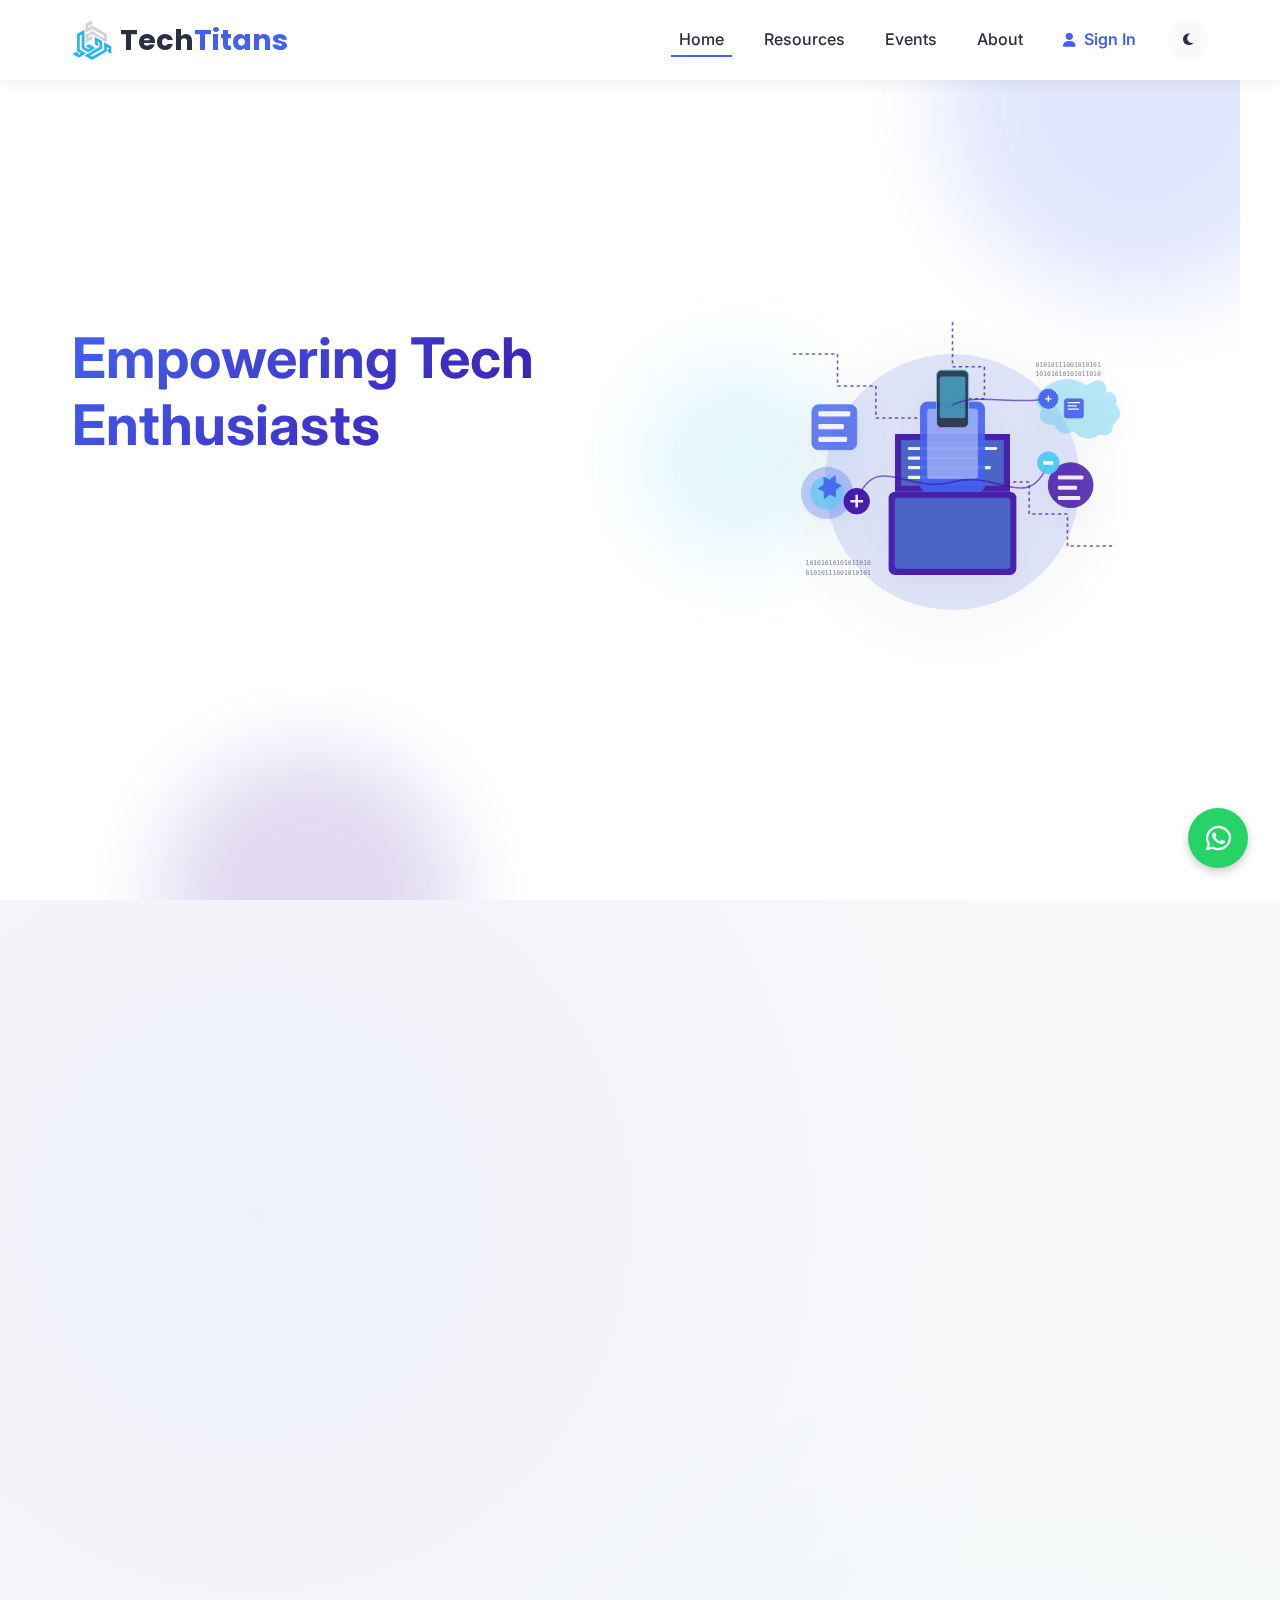
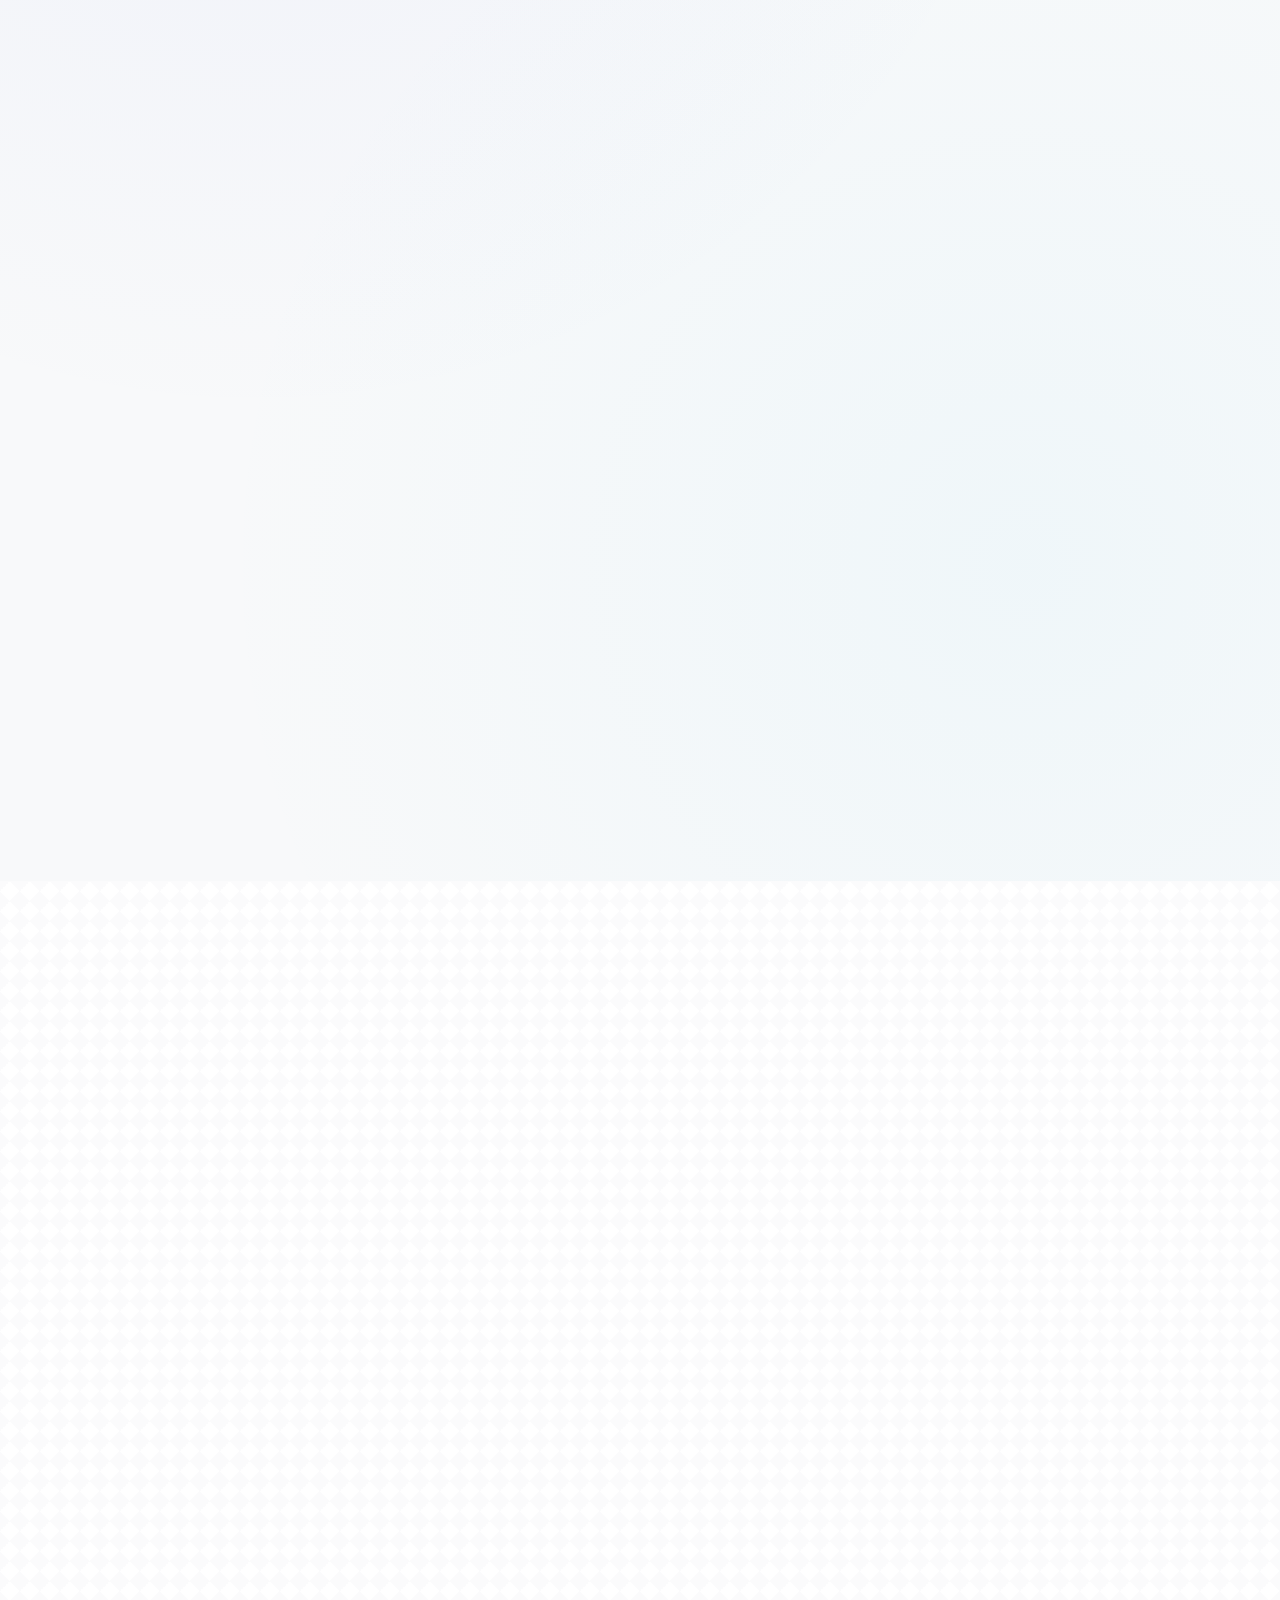
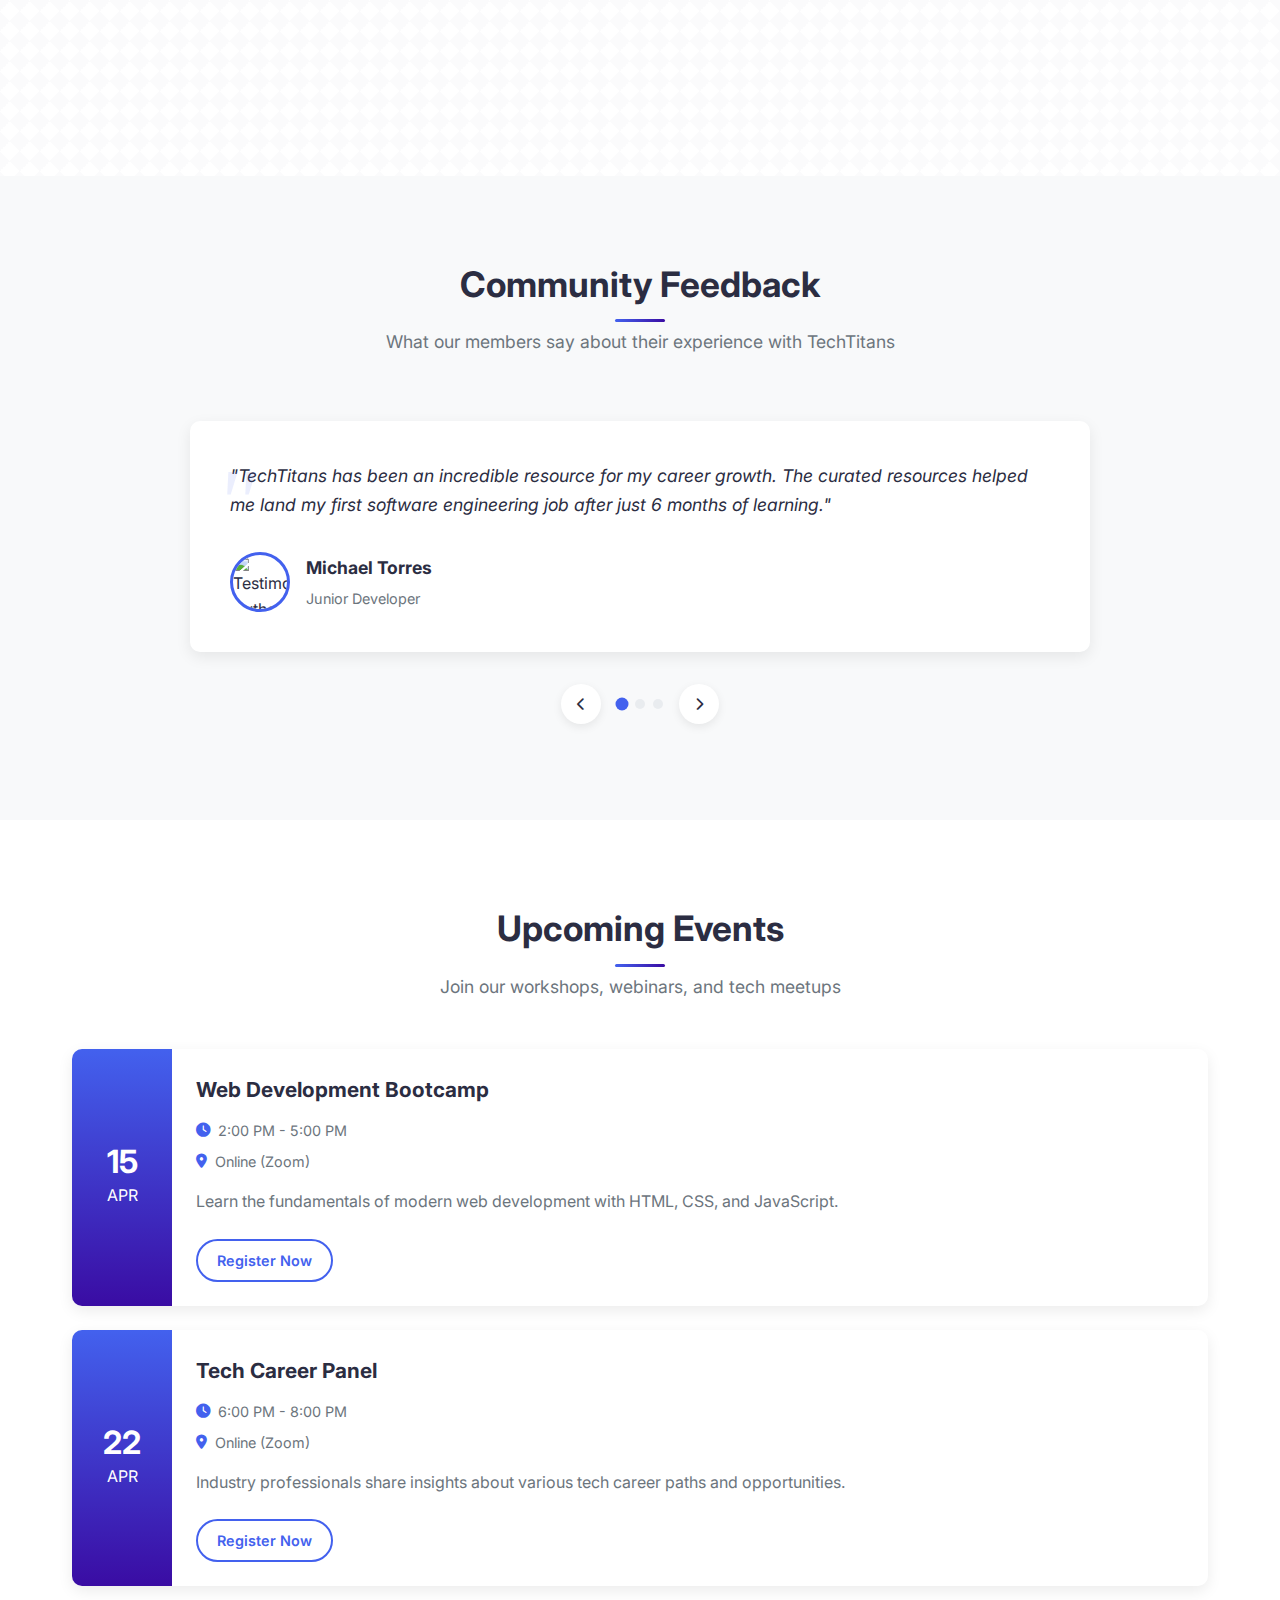
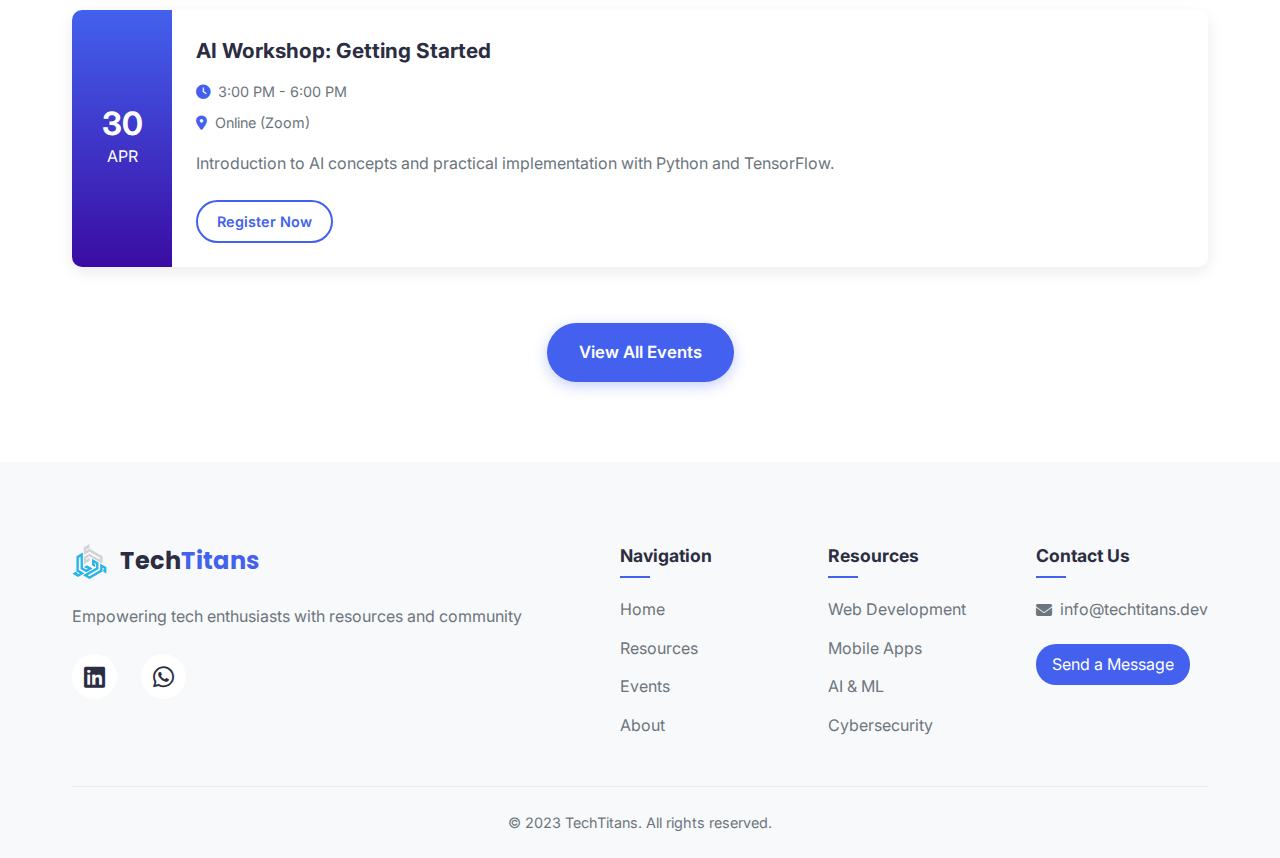
==== commit 5ad9d83f: "Finalize the Active Users section" ====
--- a/index.html
+++ b/index.html
@@ -220,56 +220,108 @@
     <!-- Active Users Section -->
     <section class="active-users">
         <div class="container">
-            <div class="section-header">
-                <h2 class="section-title">Active Community Members</h2>
+            <div class="section-header reveal-element">
+                <h2 class="section-title">Active Members</h2>
                 <p class="section-subtitle">Meet the passionate tech enthusiasts contributing to our growing community
                 </p>
             </div>
             <div class="users-grid">
-                <div class="user-card">
+                <!-- First Member Card -->
+                <div class="user-card lazy-load">
                     <div class="user-avatar">
-                        <img src="assets/images/user1.jpg" alt="User Avatar">
-                    </div>
-                    <h3 class="user-name">Haseeb Amjad</h3>
-                    <p class="user-role">Full Stack Developer</p>
-                    <p class="user-bio">Contributed 24 resources and helped 150+ community members with coding
-                        challenges.</p>
-                    <div class="user-social">
-                        <a href="https://github.com/haseebamjad" aria-label="GitHub Profile"><i
-                                class="fab fa-github"></i></a>
-                        <a href="https://linkedin.com/in/haseebamjad" aria-label="LinkedIn Profile"><i
-                                class="fab fa-linkedin"></i></a>
-                    </div>
-                </div>
-
-                <div class="user-card">
+                        <div class="avatar-overlay"></div>
+                        <img src="assets/images/logo.svg" alt="User Avatar">
+                    </div>
+                    <div class="user-content">
+                        <h3 class="user-name">Haseeb Amjad</h3>
+                        <span class="user-role">Full Stack Developer</span>
+                        <p class="user-bio">Contributed 24 resources and helped 150+ community members with coding
+                            challenges.</p>
+                        <div class="user-stats">
+                            <div class="stat">
+                                <span class="stat-value">24</span>
+                                <span class="stat-label">Resources</span>
+                            </div>
+                            <div class="stat">
+                                <span class="stat-value">150+</span>
+                                <span class="stat-label">Helped</span>
+                            </div>
+                        </div>
+                        <div class="user-social">
+                            <a href="https://github.com/haseebamjad" aria-label="GitHub Profile" class="social-hover">
+                                <i class="fab fa-github"></i>
+                            </a>
+                            <a href="https://linkedin.com/in/haseebamjad" aria-label="LinkedIn Profile"
+                                class="social-hover">
+                                <i class="fab fa-linkedin"></i>
+                            </a>
+                        </div>
+                    </div>
+                </div>
+
+                <!-- Second Member Card -->
+                <div class="user-card lazy-load">
                     <div class="user-avatar">
-                        <img src="assets/images/user2.jpg" alt="User Avatar">
-                    </div>
-                    <h3 class="user-name">Aisha Khan</h3>
-                    <p class="user-role">UI/UX Designer</p>
-                    <p class="user-bio">Shared 17 design resources and mentored 30+ beginners in UI/UX principles.</p>
-                    <div class="user-social">
-                        <a href="https://github.com/aishakhan" aria-label="GitHub Profile"><i
-                                class="fab fa-github"></i></a>
-                        <a href="https://linkedin.com/in/aishakhan" aria-label="LinkedIn Profile"><i
-                                class="fab fa-linkedin"></i></a>
-                    </div>
-                </div>
-
-                <div class="user-card">
+                        <div class="avatar-overlay"></div>
+                        <img src="assets/images/logo.svg" alt="User Avatar">
+                    </div>
+                    <div class="user-content">
+                        <h3 class="user-name">Aisha Khan</h3>
+                        <span class="user-role">UI/UX Designer</span>
+                        <p class="user-bio">Shared 17 design resources and mentored 30+ beginners in UI/UX principles.
+                        </p>
+                        <div class="user-stats">
+                            <div class="stat">
+                                <span class="stat-value">17</span>
+                                <span class="stat-label">Resources</span>
+                            </div>
+                            <div class="stat">
+                                <span class="stat-value">30+</span>
+                                <span class="stat-label">Mentored</span>
+                            </div>
+                        </div>
+                        <div class="user-social">
+                            <a href="https://github.com/aishakhan" aria-label="GitHub Profile" class="social-hover">
+                                <i class="fab fa-github"></i>
+                            </a>
+                            <a href="https://linkedin.com/in/aishakhan" aria-label="LinkedIn Profile"
+                                class="social-hover">
+                                <i class="fab fa-linkedin"></i>
+                            </a>
+                        </div>
+                    </div>
+                </div>
+
+                <!-- Third Member Card -->
+                <div class="user-card lazy-load">
                     <div class="user-avatar">
-                        <img src="assets/images/user3.jpg" alt="User Avatar">
-                    </div>
-                    <h3 class="user-name">Farhan Ahmed</h3>
-                    <p class="user-role">Data Scientist</p>
-                    <p class="user-bio">Contributed 19 ML resources and hosted 5 workshops on data science fundamentals.
-                    </p>
-                    <div class="user-social">
-                        <a href="https://github.com/farhanahmed" aria-label="GitHub Profile"><i
-                                class="fab fa-github"></i></a>
-                        <a href="https://linkedin.com/in/farhanahmed" aria-label="LinkedIn Profile"><i
-                                class="fab fa-linkedin"></i></a>
+                        <div class="avatar-overlay"></div>
+                        <img src="assets/images/logo.svg" alt="User Avatar">
+                    </div>
+                    <div class="user-content">
+                        <h3 class="user-name">Farhan Ahmed</h3>
+                        <span class="user-role">Data Scientist</span>
+                        <p class="user-bio">Contributed 19 ML resources and hosted 5 workshops on data science
+                            fundamentals.</p>
+                        <div class="user-stats">
+                            <div class="stat">
+                                <span class="stat-value">19</span>
+                                <span class="stat-label">Resources</span>
+                            </div>
+                            <div class="stat">
+                                <span class="stat-value">5</span>
+                                <span class="stat-label">Workshops</span>
+                            </div>
+                        </div>
+                        <div class="user-social">
+                            <a href="https://github.com/farhanahmed" aria-label="GitHub Profile" class="social-hover">
+                                <i class="fab fa-github"></i>
+                            </a>
+                            <a href="https://linkedin.com/in/farhanahmed" aria-label="LinkedIn Profile"
+                                class="social-hover">
+                                <i class="fab fa-linkedin"></i>
+                            </a>
+                        </div>
                     </div>
                 </div>
             </div>
--- a/css/style.css
+++ b/css/style.css
@@ -796,73 +796,197 @@
     display: none !important;
 }
 
+
+
+
+
 /* Active Users Section */
 .active-users {
     background-color: var(--bg-color);
+    position: relative;
+    z-index: 1;
+    padding: 6rem 0;
+}
+
+/* Subtle background pattern */
+.active-users::before {
+    content: '';
+    position: absolute;
+    top: 0;
+    left: 0;
+    width: 100%;
+    height: 100%;
+    background-image: 
+        linear-gradient(45deg, var(--bg-color-offset) 25%, transparent 25%),
+        linear-gradient(-45deg, var(--bg-color-offset) 25%, transparent 25%),
+        linear-gradient(45deg, transparent 75%, var(--bg-color-offset) 75%),
+        linear-gradient(-45deg, transparent 75%, var(--bg-color-offset) 75%);
+    background-size: 20px 20px;
+        opacity: 0.5;
+    }
+    
+    [data-theme="dark"] .active-users::before {
+        opacity: 0.15;
+    z-index: -1;
 }
 
 .users-grid {
     display: grid;
-    grid-template-columns: repeat(auto-fit, minmax(280px, 1fr));
-    gap: 2rem;
+    grid-template-columns: repeat(auto-fit, minmax(300px, 1fr));
+    gap: 2.5rem;
+    margin: 2rem 0;
 }
 
 .user-card {
     background-color: var(--card-bg);
-    border-radius: 10px;
-    padding: 2rem;
-    box-shadow: 0 5px 15px var(--shadow-color);
+    border-radius: 16px;
+    overflow: hidden;
+    box-shadow: 0 10px 30px var(--shadow-color);
+    transition: all 0.4s cubic-bezier(0.165, 0.84, 0.44, 1);
+    position: relative;
+    display: flex;
+    flex-direction: column;
+    align-items: center;
     text-align: center;
-    transition: all var(--transition-speed) ease;
+    padding: 0 0 2rem;
+    border: 1px solid rgba(0,0,0,0.03);
+    opacity: 0;
+    transform: translateY(30px);
+}
+
+/* Lazy loading animation */
+.user-card.visible {
+    opacity: 1;
+    transform: translateY(0);
 }
 
 .user-card:hover {
-    transform: translateY(-5px);
-    box-shadow: 0 10px 25px var(--shadow-color);
+    transform: translateY(-10px);
+    box-shadow: 0 15px 40px var(--shadow-color);
+    z-index: 2;
 }
 
 .user-avatar {
-    width: 120px;
-    height: 120px;
-    margin: 0 auto 1.5rem;
-    border-radius: 50%;
+    width: 100%;
+    height: 180px;
+    position: relative;
+    margin-bottom: 1rem;
     overflow: hidden;
-    border: 4px solid var(--primary-color);
-    box-shadow: 0 5px 15px var(--shadow-color);
+}
+
+.avatar-overlay {
+    position: absolute;
+    top: 0;
+    left: 0;
+    width: 100%;
+    height: 100%;
+    background: linear-gradient(
+        to bottom,
+        rgba(0, 0, 0, 0) 60%,
+        rgba(0, 0, 0, 0.5) 100%
+    );
+    z-index: 1;
 }
 
 .user-avatar img {
     width: 100%;
     height: 100%;
     object-fit: cover;
+    transition: transform 0.7s ease;
+}
+
+.user-card:hover .user-avatar img {
+    transform: scale(1.05);
+}
+
+.user-content {
+    padding: 0 1.5rem;
+    display: flex;
+    flex-direction: column;
+    align-items: center;
+    width: 100%;
+    flex: 1;
 }
 
 .user-name {
-    font-size: 1.3rem;
-    margin-bottom: 0.5rem;
+    font-size: 1.4rem;
+    margin-bottom: 0.3rem;
+    font-weight: 700;
     color: var(--text-color);
+    font-family: 'Poppins', sans-serif;
 }
 
 .user-role {
+    font-size: 0.65rem;
     color: var(--primary-color);
     font-weight: 600;
-    margin-bottom: 1rem;
+    text-transform: uppercase;
+    letter-spacing: 1px;
+    background: linear-gradient(135deg, var(--primary-color), var(--secondary-color));
+    background-clip: text;
+    -webkit-background-clip: text;
+    color: transparent;
+    padding-bottom: 1rem;
+    position: relative;
+}
+
+.user-role::after {
+    content: '';
+    position: absolute;
+    width: 40px;
+    height: 2px;
+    background: linear-gradient(135deg, var(--primary-color), var(--secondary-color));
+    bottom: 0;
+    left: 50%;
+    transform: translateX(-50%);
+    border-radius: 1px;
 }
 
 .user-bio {
     color: var(--text-color-light);
-    margin-bottom: 1.5rem;
+    margin: 1rem 0;
+    line-height: 1.5;
+    font-size: 0.95rem;
+}
+
+.user-stats {
+    display: flex;
+    justify-content: center;
+    gap: 1.5rem;
+    margin: 0.5rem 0 1.5rem;
+    width: 100%;
+}
+
+.stat {
+    display: flex;
+    flex-direction: column;
+}
+
+.stat-value {
+    font-size: 1.5rem;
+    font-weight: 700;
+    color: var(--primary-color);
+    line-height: 1;
+}
+
+.stat-label {
+    font-size: 0.75rem;
+    color: var(--text-color-light);
+    margin-top: 0.25rem;
+    text-transform: uppercase;
+    letter-spacing: 0.5px;
 }
 
 .user-social {
     display: flex;
     justify-content: center;
     gap: 1rem;
+    margin-top: auto;
 }
 
 .user-social a {
-    width: 35px;
-    height: 35px;
+    width: 40px;
+    height: 40px;
     border-radius: 50%;
     background-color: var(--bg-color-offset);
     display: flex;
@@ -870,13 +994,36 @@
     justify-content: center;
     color: var(--text-color);
     transition: all var(--transition-speed) ease;
+    font-size: 1rem;
+}
+
+.social-hover.show-text {
+    position: relative;
+}
+
+.social-hover::after {
+    content: '';
+    position: absolute;
+    bottom: -5px;
+    left: 50%;
+    transform: translateX(-50%);
+    width: 0;
+    height: 2px;
+    background-color: var(--primary-color);
+    transition: width 0.3s ease;
+}
+
+.social-hover:hover::after {
+    width: 80%;
 }
 
 .user-social a:hover {
-    background-color: var(--primary-color);
+    background: linear-gradient(135deg, var(--primary-color), var(--secondary-color));
     color: white;
-    transform: scale(1.1);
-}
+    transform: translateY(-3px);
+    box-shadow: 0 5px 15px rgba(67, 97, 238, 0.3);
+}
+
 
 /* Testimonials Section */
 .testimonials {
@@ -1371,6 +1518,15 @@
         height: 60px;
         font-size: 1.6rem;
         border-radius: 15px;
+    }
+
+    .users-grid {
+        grid-template-columns: repeat(auto-fit, minmax(270px, 1fr));
+        gap: 2rem;
+    }
+    
+    .user-avatar {
+        height: 160px;
     }
     
     .event-card {
@@ -1521,6 +1677,23 @@
         font-size: 1.4rem;
         margin: 0.8rem 0;
     }
+
+    .active-users {
+        padding: 4rem 0;
+    }
+    
+    .users-grid {
+        gap: 1.5rem;
+    }
+    
+    .user-card {
+        max-width: 450px;
+        margin: 0 auto;
+    }
+    
+    .user-content {
+        padding: 0 1.2rem;
+    }
     
     .testimonial-content {
         padding: 2rem 1.5rem;
@@ -1659,6 +1832,32 @@
         flex-direction: column;
         gap: 0.5rem;
     }
+
+    .active-users {
+        padding: 3rem 0;
+    }
+    
+    .user-avatar {
+        height: 140px;
+    }
+    
+    .user-name {
+        font-size: 1.2rem;
+    }
+    
+    .user-bio {
+        font-size: 0.9rem;
+        margin: 0.8rem 0;
+    }
+    
+    .stat-value {
+        font-size: 1.3rem;
+    }
+    
+    .user-social a {
+        width: 36px;
+        height: 36px;
+    }
     
     .section-cta {
         margin-top: 2.5rem;
@@ -1669,7 +1868,6 @@
         font-size: 1rem;
     }
     
-    .user-card,
     .event-card {
         padding: 1.5rem;
     }
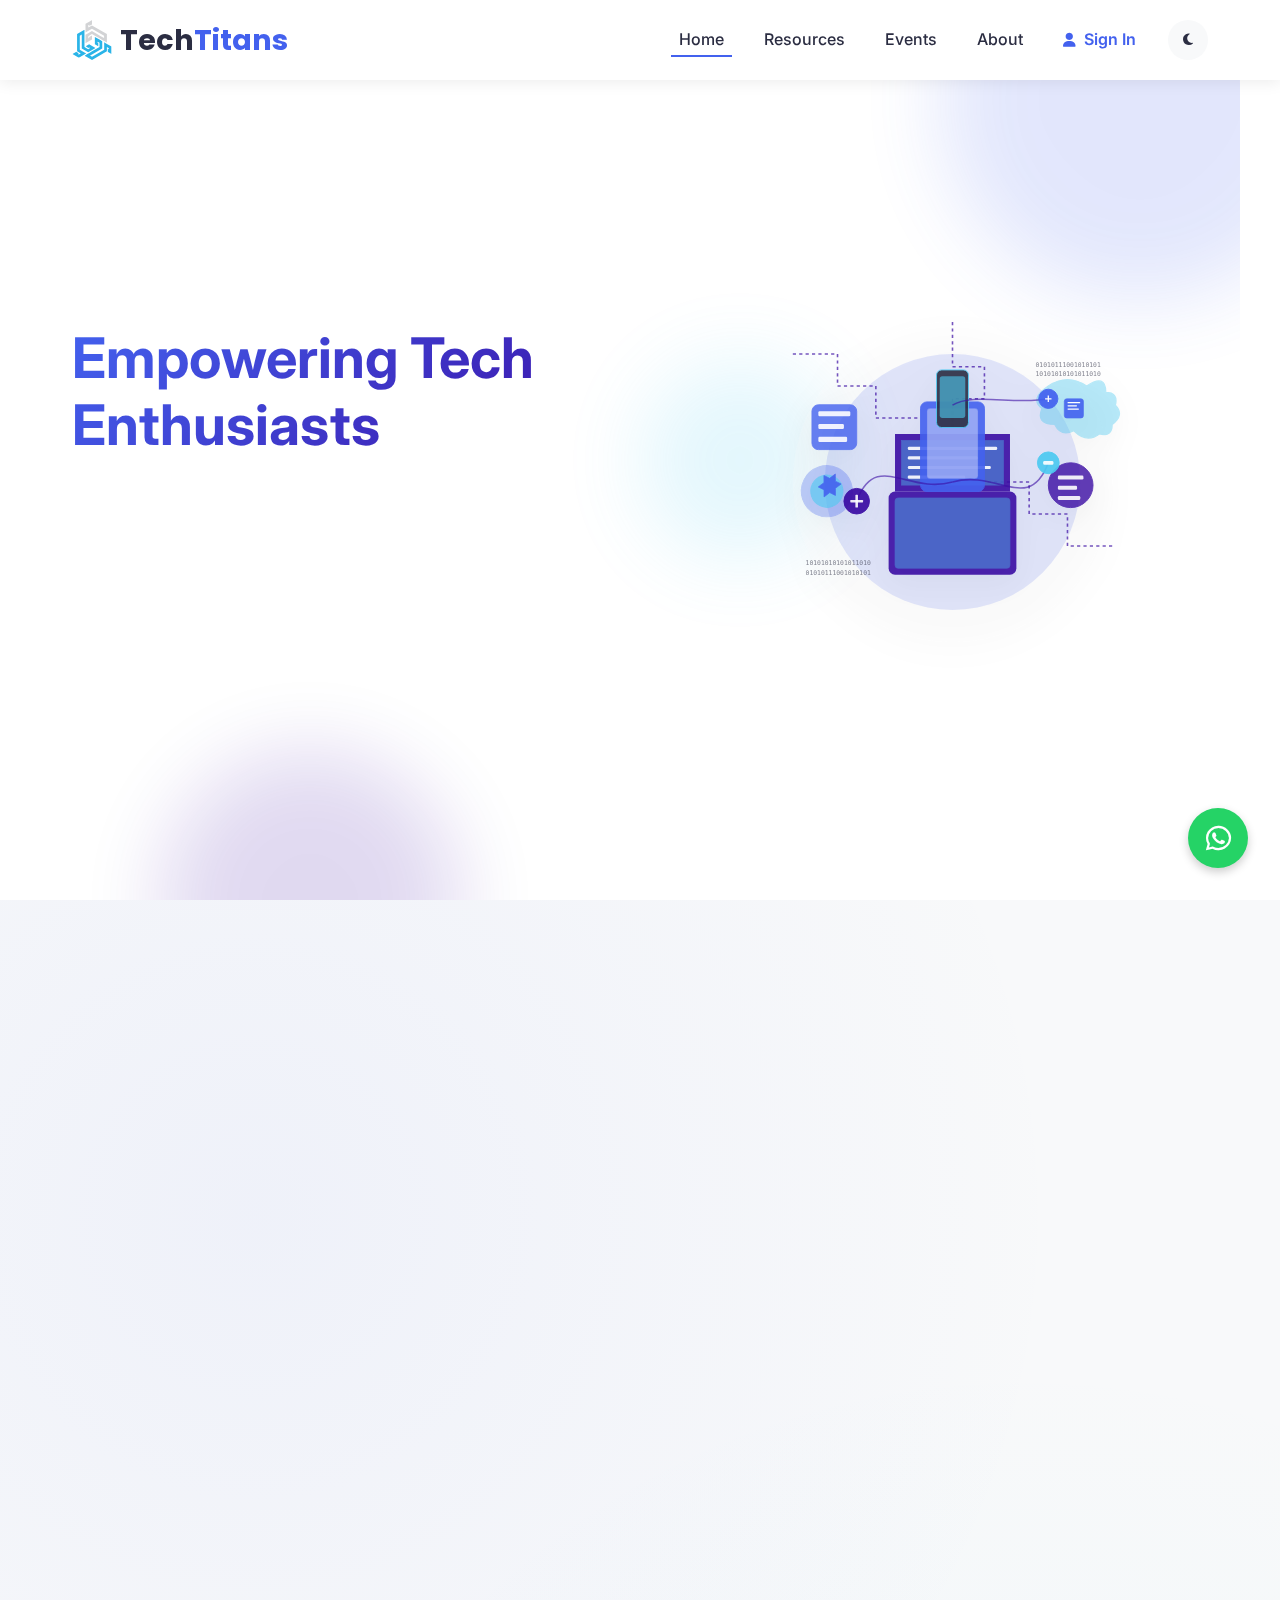
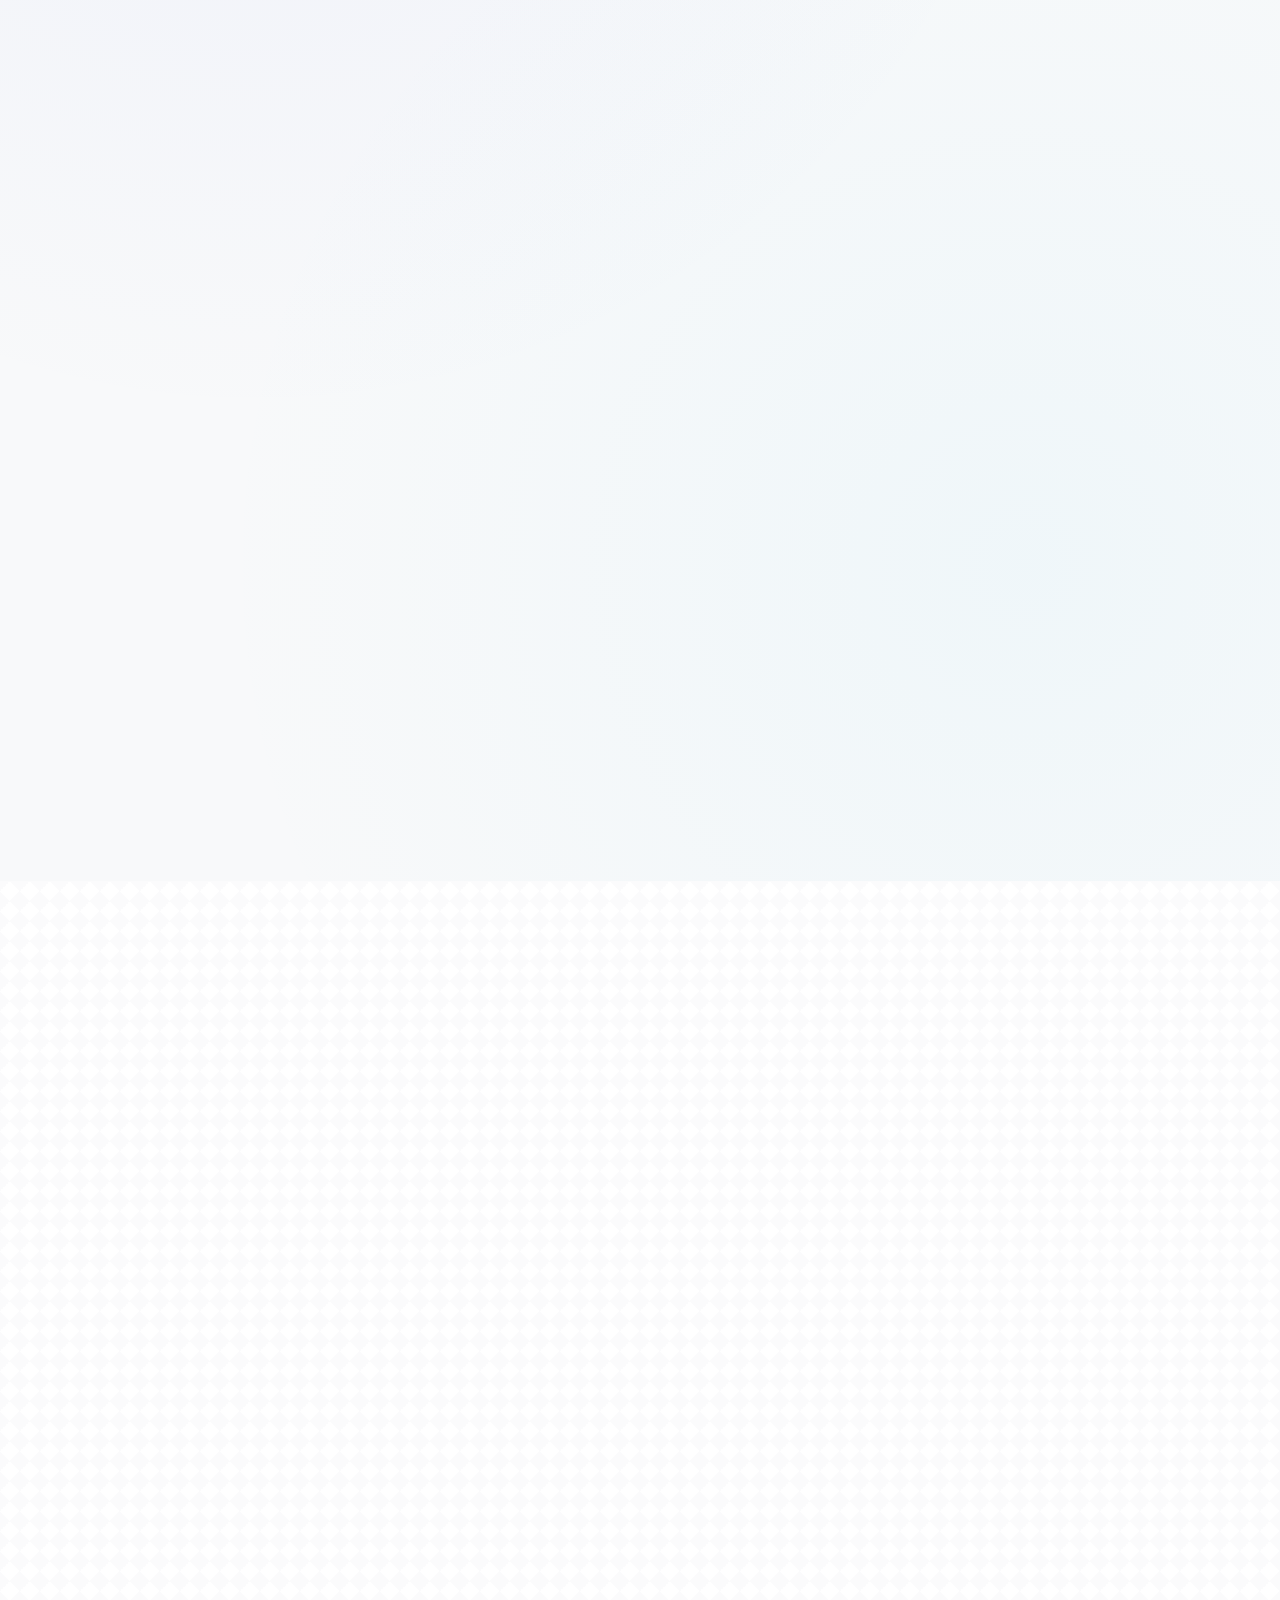
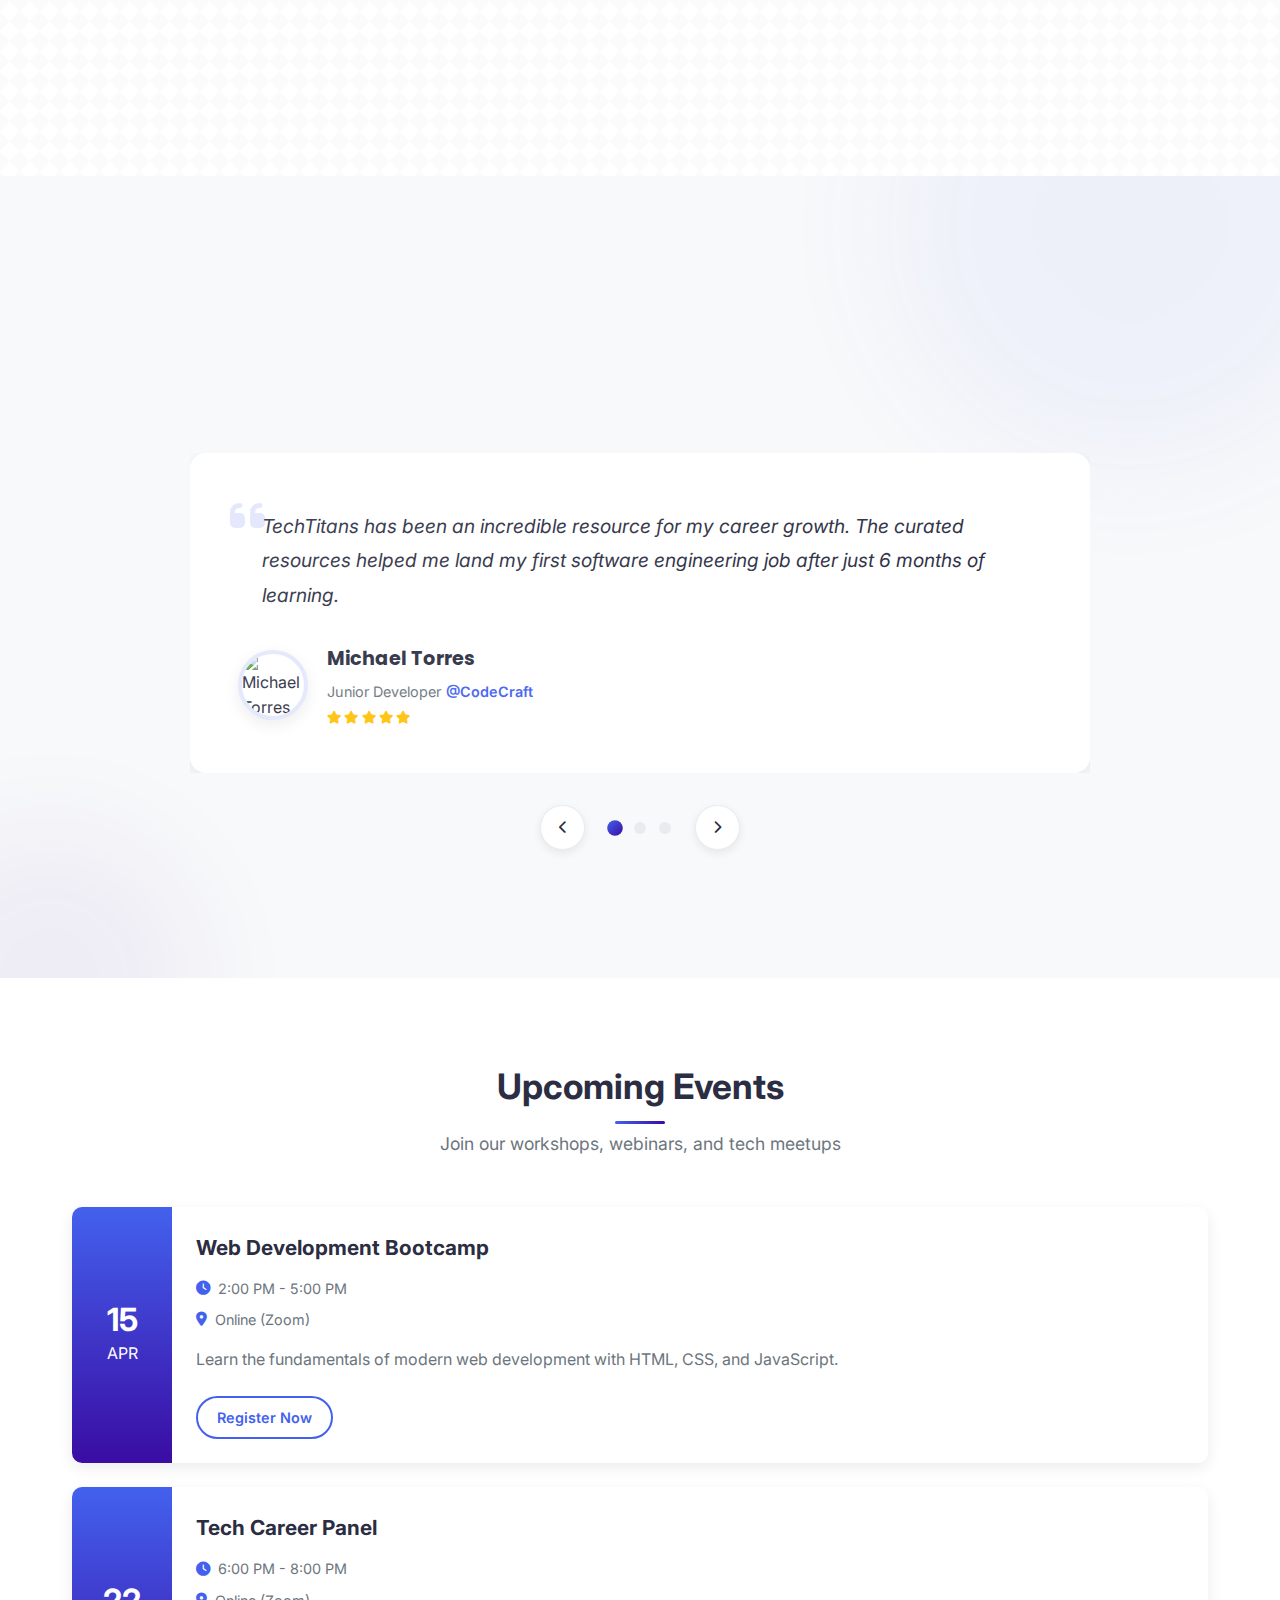
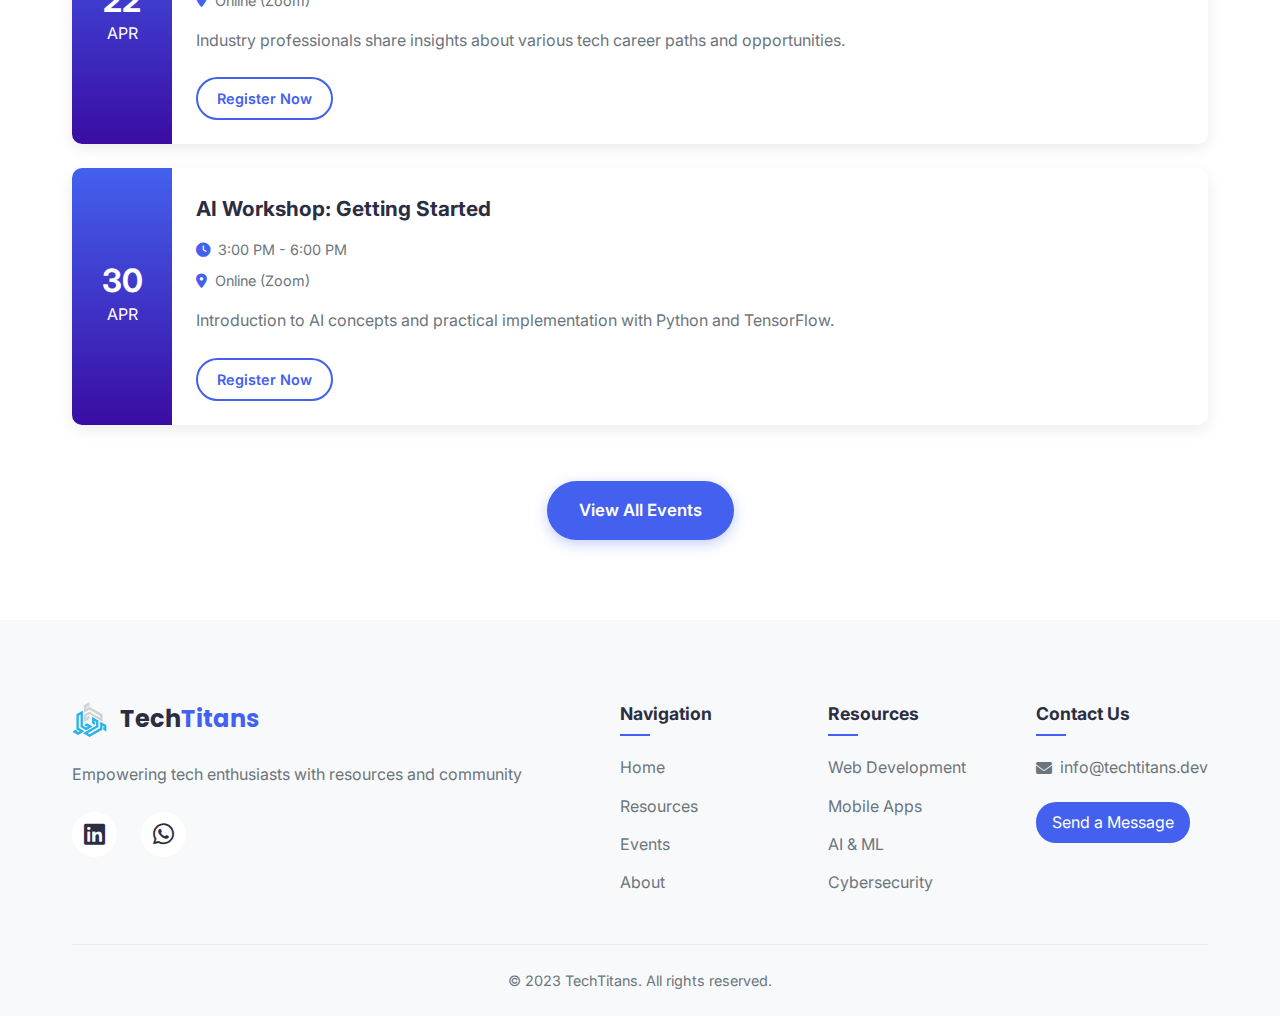
==== commit 75cbd70b: "Finalize the Testimonials section" ====
--- a/index.html
+++ b/index.html
@@ -331,62 +331,109 @@
     <!-- Testimonials Section -->
     <section class="testimonials">
         <div class="container">
-            <div class="section-header">
+            <div class="section-header reveal-element">
                 <h2 class="section-title">Community Feedback</h2>
                 <p class="section-subtitle">What our members say about their experience with TechTitans</p>
             </div>
-            <div class="testimonials-slider" id="testimonialSlider">
-                <div class="testimonial-item active">
-                    <div class="testimonial-content">
-                        <p class="testimonial-text">"TechTitans has been an incredible resource for my career growth.
-                            The curated resources helped me land my first software engineering job after just 6 months
-                            of learning."</p>
-                        <div class="testimonial-author">
-                            <img src="assets/images/testimonial1.jpg" alt="Testimonial Author">
-                            <div class="author-info">
-                                <h4>Michael Torres</h4>
-                                <p>Junior Developer</p>
-                            </div>
-                        </div>
-                    </div>
-                </div>
-                <div class="testimonial-item">
-                    <div class="testimonial-content">
-                        <p class="testimonial-text">"The community support at TechTitans is unmatched. Whenever I'm
-                            stuck on a project, there's always someone ready to help and guide me through the
-                            challenges."</p>
-                        <div class="testimonial-author">
-                            <img src="assets/images/testimonial2.jpg" alt="Testimonial Author">
-                            <div class="author-info">
-                                <h4>Priya Sharma</h4>
-                                <p>UX/UI Designer</p>
-                            </div>
-                        </div>
-                    </div>
-                </div>
-                <div class="testimonial-item">
-                    <div class="testimonial-content">
-                        <p class="testimonial-text">"Thanks to TechTitans' internship updates, I secured a position at a
-                            leading tech company. Their resources are always up-to-date and incredibly valuable."</p>
-                        <div class="testimonial-author">
-                            <img src="assets/images/testimonial3.jpg" alt="Testimonial Author">
-                            <div class="author-info">
-                                <h4>David Wilson</h4>
-                                <p>Data Science Intern</p>
-                            </div>
-                        </div>
-                    </div>
-                </div>
+
+            <div class="testimonials-wrapper">
+                <div class="testimonials-slider" id="testimonialSlider">
+                    <div class="testimonial-item active">
+                        <div class="testimonial-content">
+                            <div class="testimonial-quote">
+                                <i class="fas fa-quote-left"></i>
+                            </div>
+                            <p class="testimonial-text">TechTitans has been an incredible resource for my career growth.
+                                The curated resources helped me land my first software engineering job after just 6
+                                months of learning.</p>
+                            <div class="testimonial-author">
+                                <img src="assets/images/testimonial1.jpg" alt="Michael Torres - Junior Developer">
+                                <div class="author-info">
+                                    <h4>Michael Torres</h4>
+                                    <p>Junior Developer <span class="company-name">@CodeCraft</span></p>
+                                    <div class="author-rating">
+                                        <i class="fas fa-star"></i>
+                                        <i class="fas fa-star"></i>
+                                        <i class="fas fa-star"></i>
+                                        <i class="fas fa-star"></i>
+                                        <i class="fas fa-star"></i>
+                                    </div>
+                                </div>
+                            </div>
+                        </div>
+                    </div>
+
+                    <div class="testimonial-item">
+                        <div class="testimonial-content">
+                            <div class="testimonial-quote">
+                                <i class="fas fa-quote-left"></i>
+                            </div>
+                            <p class="testimonial-text">The community support at TechTitans is unmatched. Whenever I'm
+                                stuck on a project, there's always someone ready to help and guide me through the
+                                challenges.</p>
+                            <div class="testimonial-author">
+                                <img src="assets/images/testimonial2.jpg" alt="Priya Sharma - UX/UI Designer">
+                                <div class="author-info">
+                                    <h4>Priya Sharma</h4>
+                                    <p>UX/UI Designer <span class="company-name">@DesignHub</span></p>
+                                    <div class="author-rating">
+                                        <i class="fas fa-star"></i>
+                                        <i class="fas fa-star"></i>
+                                        <i class="fas fa-star"></i>
+                                        <i class="fas fa-star"></i>
+                                        <i class="fas fa-star-half-alt"></i>
+                                    </div>
+                                </div>
+                            </div>
+                        </div>
+                    </div>
+
+                    <div class="testimonial-item">
+                        <div class="testimonial-content">
+                            <div class="testimonial-quote">
+                                <i class="fas fa-quote-left"></i>
+                            </div>
+                            <p class="testimonial-text">Thanks to TechTitans' internship updates, I secured a position
+                                at a leading tech company. Their resources are always up-to-date and incredibly
+                                valuable.</p>
+                            <div class="testimonial-author">
+                                <img src="assets/images/testimonial3.jpg" alt="David Wilson - Data Science Intern">
+                                <div class="author-info">
+                                    <h4>David Wilson</h4>
+                                    <p>Data Science Intern <span class="company-name">@DataMinds</span></p>
+                                    <div class="author-rating">
+                                        <i class="fas fa-star"></i>
+                                        <i class="fas fa-star"></i>
+                                        <i class="fas fa-star"></i>
+                                        <i class="fas fa-star"></i>
+                                        <i class="fas fa-star"></i>
+                                    </div>
+                                </div>
+                            </div>
+                        </div>
+                    </div>
+                </div>
+
                 <div class="testimonial-controls">
-                    <button class="testimonial-prev" id="testimonialPrev"><i class="fas fa-chevron-left"></i></button>
+                    <button class="testimonial-prev" id="testimonialPrev" aria-label="Previous testimonial">
+                        <i class="fas fa-chevron-left"></i>
+                    </button>
                     <div class="testimonial-dots">
                         <span class="dot active" data-index="0"></span>
                         <span class="dot" data-index="1"></span>
                         <span class="dot" data-index="2"></span>
                     </div>
-                    <button class="testimonial-next" id="testimonialNext"><i class="fas fa-chevron-right"></i></button>
-                </div>
-            </div>
+                    <button class="testimonial-next" id="testimonialNext" aria-label="Next testimonial">
+                        <i class="fas fa-chevron-right"></i>
+                    </button>
+                </div>
+            </div>
+        </div>
+
+        <!-- Decorative elements -->
+        <div class="testimonials-decoration">
+            <div class="decoration-shape shape-1"></div>
+            <div class="decoration-shape shape-2"></div>
         </div>
     </section>
 
--- a/css/style.css
+++ b/css/style.css
@@ -1025,23 +1025,67 @@
 }
 
 
-/* Testimonials Section */
+/* Enhanced Testimonials Section */
 .testimonials {
     background-color: var(--bg-color-offset);
     position: relative;
     overflow: hidden;
+    padding: 6rem 0;
+    z-index: 1;
+}
+
+/* Decorative background elements */
+.testimonials-decoration {
+    position: absolute;
+    top: 0;
+    left: 0;
+    width: 100%;
+    height: 100%;
+    z-index: -1;
+    overflow: hidden;
+}
+
+.testimonials-decoration .decoration-shape {
+    position: absolute;
+    border-radius: 50%;
+    filter: blur(60px);
+    opacity: 0.05;
+}
+
+.testimonials-decoration .shape-1 {
+    width: 500px;
+    height: 500px;
+    background-color: var(--primary-color);
+    top: -200px;
+    right: -100px;
+    animation: float-slow 15s infinite alternate ease-in-out;
+}
+
+.testimonials-decoration .shape-2 {
+    width: 300px;
+    height: 300px;
+    background-color: var(--secondary-color);
+    bottom: -150px;
+    left: -100px;
+    animation: float-slow 20s infinite alternate-reverse ease-in-out;
+}
+
+.testimonials-wrapper {
+    position: relative;
+    max-width: 900px;
+    margin: 0 auto;
+    padding: 2rem 0;
 }
 
 .testimonials-slider {
     position: relative;
-    padding: 1rem 0;
-    max-width: 900px;
     margin: 0 auto;
+    overflow: hidden;
 }
 
 .testimonial-item {
     display: none;
-    animation: fadeIn 0.5s ease forwards;
+    animation: fadeInRight 0.7s ease forwards;
 }
 
 .testimonial-item.active {
@@ -1050,73 +1094,120 @@
 
 .testimonial-content {
     background-color: var(--card-bg);
-    border-radius: 10px;
-    padding: 2.5rem;
-    box-shadow: 0 5px 15px var(--shadow-color);
+    border-radius: 16px;
+    padding: 3rem;
+    box-shadow: 0 10px 30px var(--shadow-color);
     position: relative;
+    overflow: hidden;
+    transition: all 0.3s ease;
+}
+
+.testimonial-content::after {
+    content: '';
+    position: absolute;
+    top: 0;
+    left: 0;
+    width: 100%;
+    height: 100%;
+    background: linear-gradient(135deg, rgba(255,255,255,0.1) 0%, rgba(255,255,255,0) 100%);
+    pointer-events: none;
+}
+
+.testimonial-quote {
+    position: absolute;
+    top: 2rem;
+    left: 2.5rem;
+    color: var(--primary-color);
+    opacity: 0.15;
+    font-size: 2.5rem;
 }
 
 .testimonial-text {
-    font-size: 1.1rem;
-    line-height: 1.7;
+    font-size: 1.2rem;
+    line-height: 1.8;
     font-style: italic;
     color: var(--text-color);
     margin-bottom: 2rem;
     position: relative;
-}
-
-.testimonial-text::before {
-    content: '"';
-    position: absolute;
-    top: -40px;
-    left: -15px;
-    font-size: 6rem;
-    color: var(--primary-color);
-    opacity: 0.1;
-    font-family: Georgia, serif;
+    padding-left: 1.5rem;
+    padding-top: 0.5rem;
+    font-family: 'Inter', sans-serif;
 }
 
 .testimonial-author {
     display: flex;
     align-items: center;
-    gap: 1rem;
+    gap: 1.2rem;
+    margin-top: 1.5rem;
 }
 
 .testimonial-author img {
-    width: 60px;
-    height: 60px;
+    width: 70px;
+    height: 70px;
     border-radius: 50%;
     object-fit: cover;
-    border: 3px solid var(--primary-color);
+    border: 4px solid rgba(67, 97, 238, 0.15);
+    box-shadow: 0 5px 15px var(--shadow-color);
+    transition: transform 0.3s ease;
+}
+
+.testimonial-content:hover .testimonial-author img {
+    transform: scale(1.05);
+}
+
+.author-info {
+    display: flex;
+    flex-direction: column;
+    gap: 0.3rem;
 }
 
 .author-info h4 {
-    font-size: 1.1rem;
-    margin-bottom: 0.3rem;
+    font-size: 1.2rem;
+    font-weight: 700;
+    margin: 0;
     color: var(--text-color);
+    font-family: 'Poppins', sans-serif;
 }
 
 .author-info p {
     color: var(--text-color-light);
     font-size: 0.9rem;
-}
-
+    margin: 0;
+    display: flex;
+    align-items: center;
+}
+
+.company-name {
+    color: var(--primary-color);
+    margin-left: 0.3rem;
+    font-weight: 600;
+}
+
+.author-rating {
+    display: flex;
+    gap: 0.2rem;
+    margin-top: 0.3rem;
+    color: #FFC107;
+    font-size: 0.8rem;
+}
+
+/* Testimonial controls */
 .testimonial-controls {
     display: flex;
     justify-content: center;
     align-items: center;
     margin-top: 2rem;
-    gap: 1rem;
+    gap: 1.5rem;
 }
 
 .testimonial-prev,
 .testimonial-next {
-    width: 40px;
-    height: 40px;
+    width: 45px;
+    height: 45px;
     border-radius: 50%;
     background-color: var(--bg-color);
     color: var(--text-color);
-    border: none;
+    border: 1px solid var(--border-color);
     display: flex;
     align-items: center;
     justify-content: center;
@@ -1127,18 +1218,20 @@
 
 .testimonial-prev:hover,
 .testimonial-next:hover {
-    background-color: var(--primary-color);
+    background: linear-gradient(135deg, var(--primary-color), var(--secondary-color));
     color: white;
+    transform: translateY(-2px);
+    box-shadow: 0 5px 15px rgba(67, 97, 238, 0.3);
 }
 
 .testimonial-dots {
     display: flex;
-    gap: 0.5rem;
+    gap: 0.8rem;
 }
 
 .dot {
-    width: 10px;
-    height: 10px;
+    width: 12px;
+    height: 12px;
     border-radius: 50%;
     background-color: var(--border-color);
     cursor: pointer;
@@ -1146,20 +1239,12 @@
 }
 
 .dot.active {
-    background-color: var(--primary-color);
+    background: linear-gradient(135deg, var(--primary-color), var(--secondary-color));
     transform: scale(1.3);
 }
 
-@keyframes fadeIn {
-    from {
-        opacity: 0;
-        transform: translateY(20px);
-    }
-    to {
-        opacity: 1;
-        transform: translateY(0);
-    }
-}
+
+
 
 /* Events Section Styles */
 .events-preview {
@@ -1459,6 +1544,26 @@
     }
 }
 
+@keyframes fadeInRight {
+    from {
+        opacity: 0;
+        transform: translateX(30px);
+    }
+    to {
+        opacity: 1;
+        transform: translateX(0);
+    }
+}
+
+@keyframes float-slow {
+    0% {
+        transform: translate(0, 0);
+    }
+    100% {
+        transform: translate(30px, -30px);
+    }
+}
+
 /* Media Queries for Responsive Design */
 @media (max-width: 1200px) {
     .navbar, .hero {
@@ -1527,6 +1632,14 @@
     
     .user-avatar {
         height: 160px;
+    }
+
+    .testimonial-content {
+        padding: 2.5rem;
+    }
+    
+    .testimonial-text {
+        font-size: 1.1rem;
     }
     
     .event-card {
@@ -1695,12 +1808,26 @@
         padding: 0 1.2rem;
     }
     
+    .testimonials {
+        padding: 4rem 0;
+    }
+    
     .testimonial-content {
-        padding: 2rem 1.5rem;
+        padding: 2.2rem;
     }
     
     .testimonial-text {
         font-size: 1rem;
+        line-height: 1.7;
+    }
+    
+    .testimonial-author img {
+        width: 60px;
+        height: 60px;
+    }
+    
+    .author-info h4 {
+        font-size: 1.1rem;
     }
     
     .footer-links {
@@ -1858,6 +1985,55 @@
         width: 36px;
         height: 36px;
     }
+
+    .testimonials {
+        padding: 3rem 0;
+    }
+    
+    .testimonial-content {
+        padding: 1.8rem;
+    }
+    
+    .testimonial-quote {
+        font-size: 2rem;
+        top: 1.5rem;
+        left: 1.8rem;
+    }
+    
+    .testimonial-text {
+        font-size: 0.95rem;
+        padding-left: 1rem;
+        margin-bottom: 1.5rem;
+    }
+    
+    .testimonial-author {
+        gap: 1rem;
+    }
+    
+    .testimonial-author img {
+        width: 50px;
+        height: 50px;
+        border-width: 3px;
+    }
+    
+    .author-info h4 {
+        font-size: 1rem;
+    }
+    
+    .author-info p {
+        font-size: 0.8rem;
+    }
+    
+    .testimonial-prev, 
+    .testimonial-next {
+        width: 38px;
+        height: 38px;
+    }
+    
+    .dot {
+        width: 10px;
+        height: 10px;
+    }
     
     .section-cta {
         margin-top: 2.5rem;
@@ -1870,26 +2046,6 @@
     
     .event-card {
         padding: 1.5rem;
-    }
-    
-    .testimonial-controls {
-        gap: 0.5rem;
-    }
-    
-    .testimonial-prev,
-    .testimonial-next {
-        width: 35px;
-        height: 35px;
-    }
-    
-    .dot {
-        width: 8px;
-        height: 8px;
-    }
-    
-    .user-avatar {
-        width: 100px;
-        height: 100px;
     }
 
     .whatsapp-float {
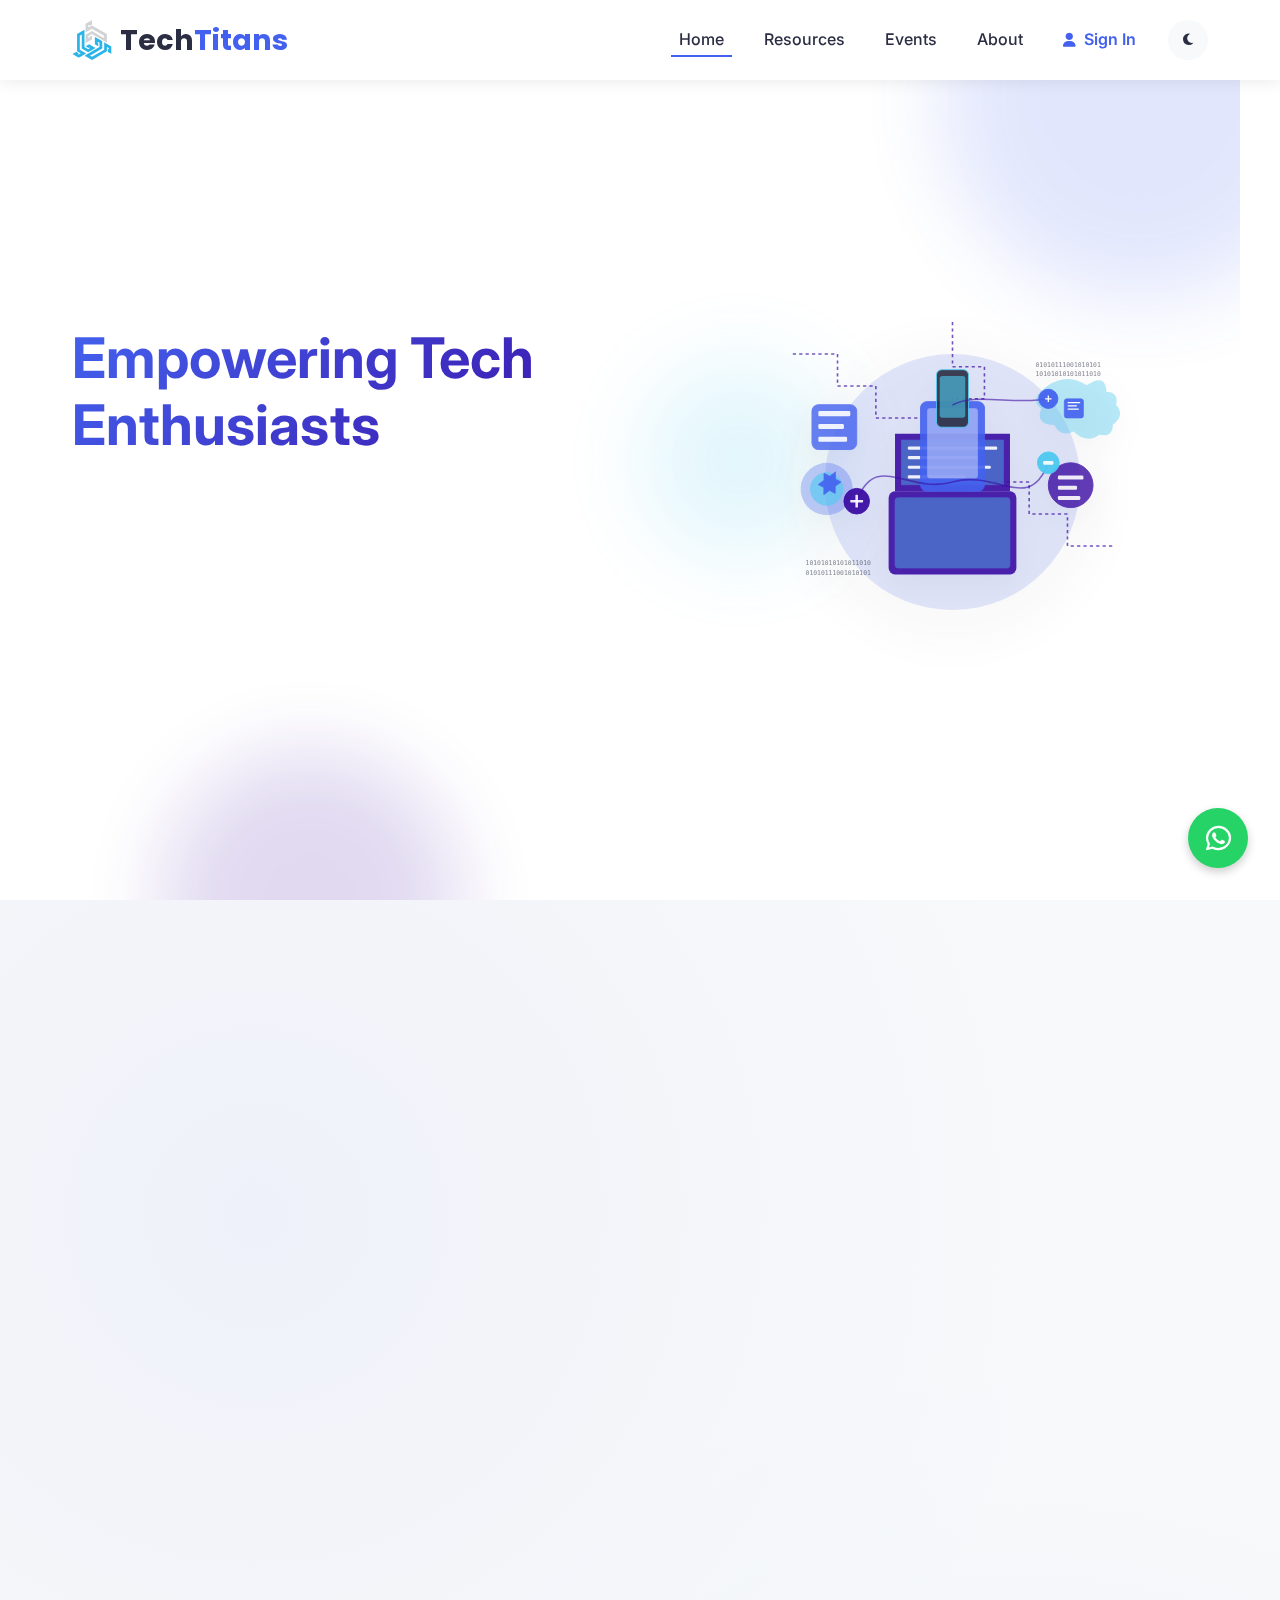
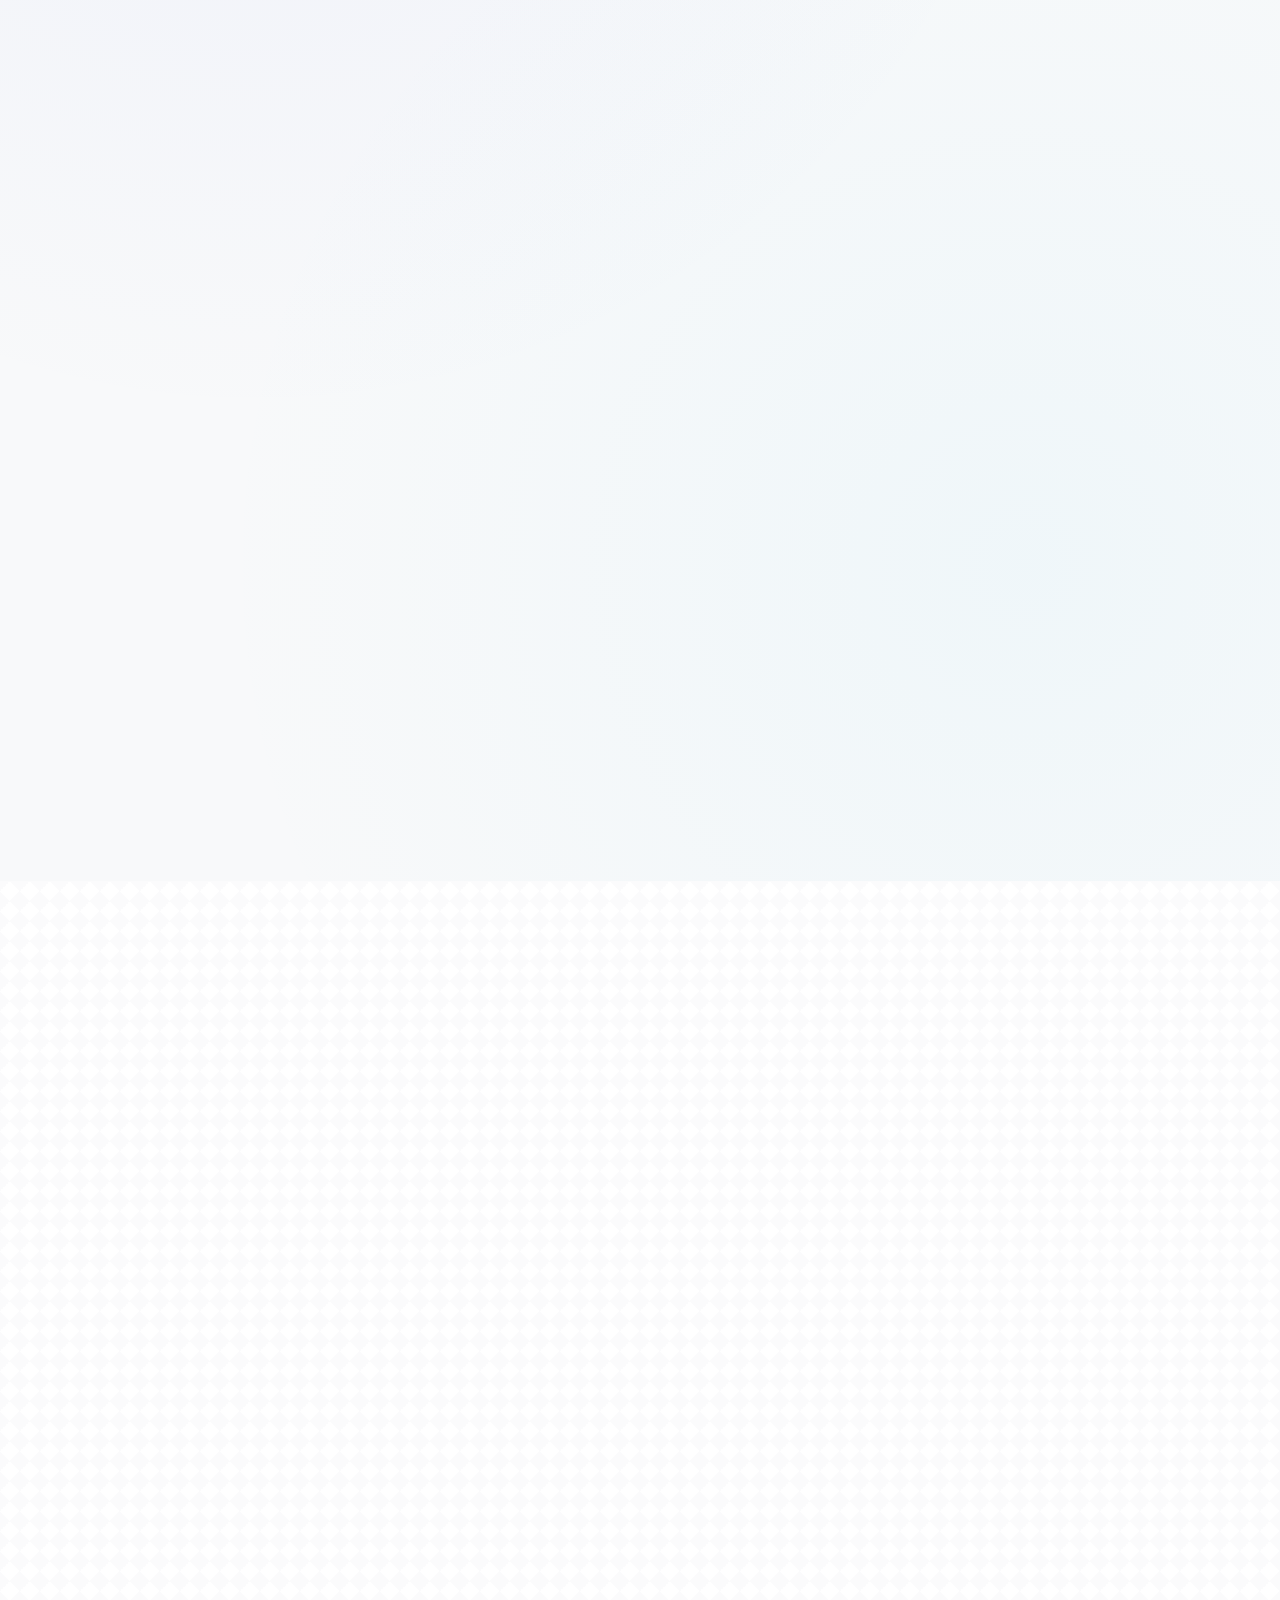
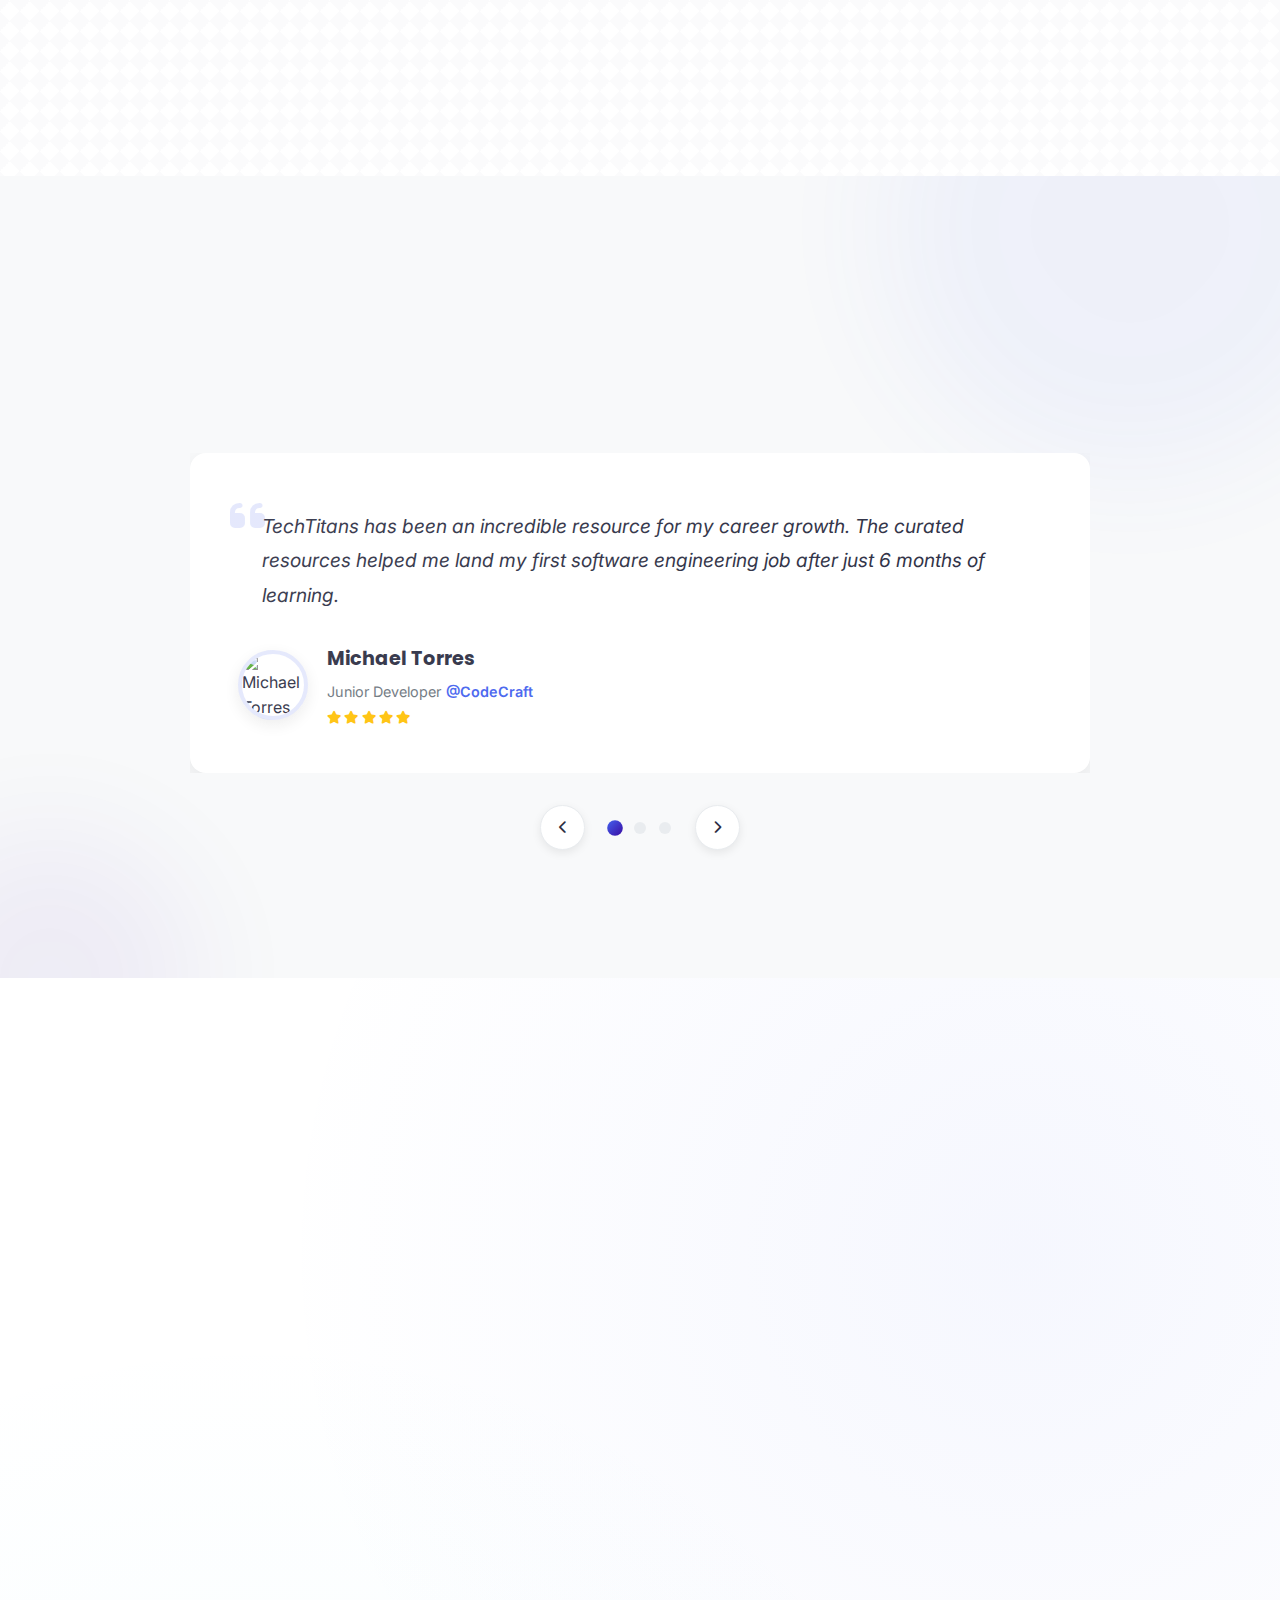
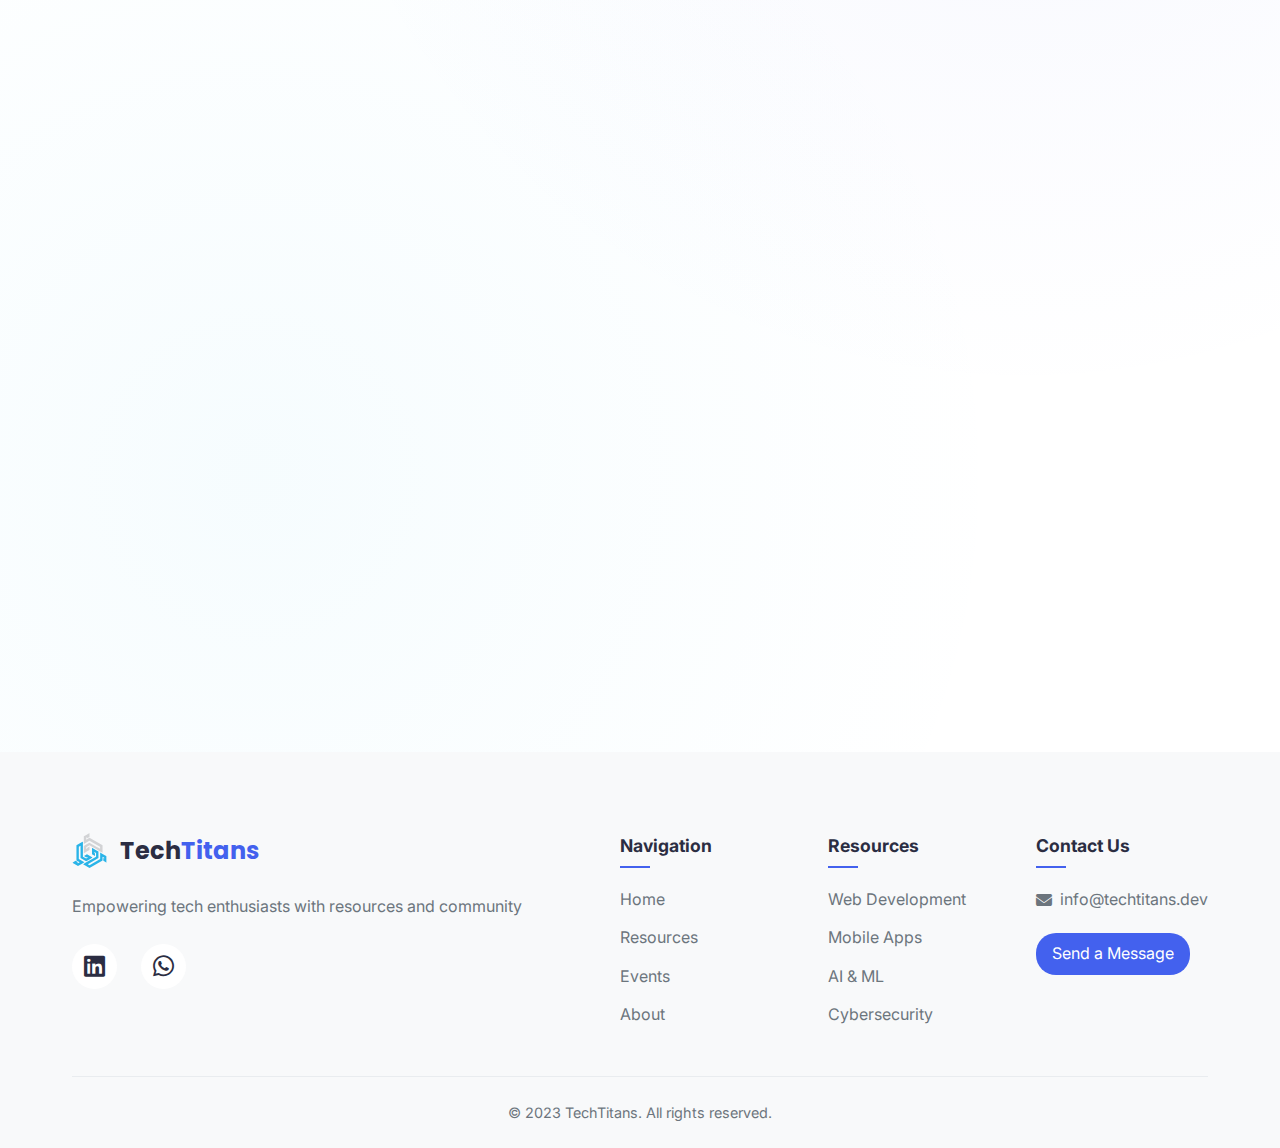
==== commit 7c9e0b5c: "Finalize the Events section and make some adjustments in the Section Heading" ====
--- a/index.html
+++ b/index.html
@@ -81,7 +81,7 @@
     <section class="resources-preview" id="resources">
         <div class="container">
             <div class="section-header reveal-element">
-                <h2 class="section-title">Curated Resources</h2>
+                <h2 class="section-title">Curated <span class="section-heading-span">Resources</span></h2>
                 <p class="section-subtitle">Handpicked tech materials to accelerate your learning journey</p>
             </div>
 
@@ -221,7 +221,7 @@
     <section class="active-users">
         <div class="container">
             <div class="section-header reveal-element">
-                <h2 class="section-title">Active Members</h2>
+                <h2 class="section-title">Active <span class="section-heading-span">Members</span></h2>
                 <p class="section-subtitle">Meet the passionate tech enthusiasts contributing to our growing community
                 </p>
             </div>
@@ -332,7 +332,7 @@
     <section class="testimonials">
         <div class="container">
             <div class="section-header reveal-element">
-                <h2 class="section-title">Community Feedback</h2>
+                <h2 class="section-title">Community <span class="section-heading-span">Feedback</span></h2>
                 <p class="section-subtitle">What our members say about their experience with TechTitans</p>
             </div>
 
@@ -438,60 +438,86 @@
     </section>
 
     <!-- Latest Events Section -->
-    <section class="events-preview">
+    <section class="events-preview" id="events">
         <div class="container">
-            <div class="section-header">
-                <h2 class="section-title">Upcoming Events</h2>
+            <div class="section-header reveal-element">
+                <h2 class="section-title">Upcoming <span class="section-heading-span">Events</span></h2>
                 <p class="section-subtitle">Join our workshops, webinars, and tech meetups</p>
             </div>
+
             <div class="events-grid">
-                <div class="event-card">
+                <!-- Event Card 1 -->
+                <div class="event-card lazy-load">
                     <div class="event-date">
                         <span class="day">15</span>
                         <span class="month">Apr</span>
                     </div>
                     <div class="event-content">
                         <h3 class="event-title">Web Development Bootcamp</h3>
-                        <p class="event-info"><i class="fas fa-clock"></i> 2:00 PM - 5:00 PM</p>
-                        <p class="event-info"><i class="fas fa-map-marker-alt"></i> Online (Zoom)</p>
+                        <div class="event-meta">
+                            <p class="event-info"><i class="fas fa-clock"></i> 2:00 PM - 5:00 PM</p>
+                            <p class="event-info"><i class="fas fa-map-marker-alt"></i> Online (Zoom)</p>
+                            <p class="event-info"><i class="fas fa-user-friends"></i> 45 Attendees</p>
+                        </div>
                         <p class="event-description">Learn the fundamentals of modern web development with HTML, CSS,
-                            and JavaScript.</p>
-                        <a href="events.html#web-bootcamp" class="btn btn-secondary btn-sm">Register Now</a>
-                    </div>
-                </div>
-
-                <div class="event-card">
+                            and JavaScript. Build responsive websites from scratch with practical examples.</p>
+                        <div class="event-action">
+                            <a href="events.html#web-bootcamp" class="btn btn-secondary btn-sm">Register Now</a>
+                            <span class="event-seats">Limited Seats Left</span>
+                        </div>
+                    </div>
+                </div>
+
+                <!-- Event Card 2 -->
+                <div class="event-card lazy-load">
                     <div class="event-date">
                         <span class="day">22</span>
                         <span class="month">Apr</span>
                     </div>
                     <div class="event-content">
                         <h3 class="event-title">Tech Career Panel</h3>
-                        <p class="event-info"><i class="fas fa-clock"></i> 6:00 PM - 8:00 PM</p>
-                        <p class="event-info"><i class="fas fa-map-marker-alt"></i> Online (Zoom)</p>
+                        <div class="event-meta">
+                            <p class="event-info"><i class="fas fa-clock"></i> 6:00 PM - 8:00 PM</p>
+                            <p class="event-info"><i class="fas fa-map-marker-alt"></i> Online (Zoom)</p>
+                            <p class="event-info"><i class="fas fa-user-friends"></i> 120 Attendees</p>
+                        </div>
                         <p class="event-description">Industry professionals share insights about various tech career
-                            paths and opportunities.</p>
-                        <a href="events.html#career-panel" class="btn btn-secondary btn-sm">Register Now</a>
-                    </div>
-                </div>
-
-                <div class="event-card">
+                            paths and opportunities. Get guidance on how to advance your tech career journey.</p>
+                        <div class="event-action">
+                            <a href="events.html#career-panel" class="btn btn-secondary btn-sm">Register Now</a>
+                            <span class="event-seats">Open Registration</span>
+                        </div>
+                    </div>
+                </div>
+
+                <!-- Event Card 3 -->
+                <div class="event-card lazy-load">
                     <div class="event-date">
                         <span class="day">30</span>
                         <span class="month">Apr</span>
                     </div>
                     <div class="event-content">
                         <h3 class="event-title">AI Workshop: Getting Started</h3>
-                        <p class="event-info"><i class="fas fa-clock"></i> 3:00 PM - 6:00 PM</p>
-                        <p class="event-info"><i class="fas fa-map-marker-alt"></i> Online (Zoom)</p>
+                        <div class="event-meta">
+                            <p class="event-info"><i class="fas fa-clock"></i> 3:00 PM - 6:00 PM</p>
+                            <p class="event-info"><i class="fas fa-map-marker-alt"></i> Online (Zoom)</p>
+                            <p class="event-info"><i class="fas fa-user-friends"></i> 60 Attendees</p>
+                        </div>
                         <p class="event-description">Introduction to AI concepts and practical implementation with
-                            Python and TensorFlow.</p>
-                        <a href="events.html#ai-workshop" class="btn btn-secondary btn-sm">Register Now</a>
-                    </div>
-                </div>
-            </div>
-            <div class="section-cta">
-                <a href="events.html" class="btn btn-primary">View All Events</a>
+                            Python and TensorFlow. No prior experience needed, beginners welcome!</p>
+                        <div class="event-action">
+                            <a href="events.html#ai-workshop" class="btn btn-secondary btn-sm">Register Now</a>
+                            <span class="event-seats">Filling Fast</span>
+                        </div>
+                    </div>
+                </div>
+            </div>
+
+            <div class="section-cta reveal-element">
+                <a href="events.html" class="btn btn-primary">
+                    <span>View All Events</span>
+                    <i class="fas fa-calendar-alt"></i>
+                </a>
             </div>
         </div>
     </section>
--- a/css/style.css
+++ b/css/style.css
@@ -469,6 +469,10 @@
     height: 3px;
     background-image: linear-gradient(to right, var(--primary-color), var(--secondary-color));
     border-radius: 3px;
+}
+
+.section-heading-span {
+    color: var(--primary-color);
 }
 
 .section-subtitle {
@@ -1245,30 +1249,56 @@
 
 
 
-
-/* Events Section Styles */
+/* Enhanced Events Section Styles */
 .events-preview {
     background-color: var(--bg-color);
+    position: relative;
+    overflow: hidden;
+    padding: 6rem 0;
+}
+
+/* Add subtle background pattern */
+.events-preview::before {
+    content: '';
+    position: absolute;
+    top: 0;
+    right: 0;
+    width: 100%;
+    height: 100%;
+    background-image: 
+        radial-gradient(circle at 80% 20%, rgba(67, 97, 238, 0.05) 0%, transparent 50%),
+        radial-gradient(circle at 20% 80%, rgba(76, 201, 240, 0.05) 0%, transparent 50%);
+    pointer-events: none;
 }
 
 .events-grid {
     display: flex;
     flex-direction: column;
-    gap: 1.5rem;
+    gap: 2rem;
+    margin: 1.5rem 0;
 }
 
 .event-card {
     display: flex;
     background-color: var(--card-bg);
-    border-radius: 10px;
+    border-radius: 16px;
     overflow: hidden;
-    box-shadow: 0 5px 15px var(--shadow-color);
-    transition: all var(--transition-speed) ease;
+    box-shadow: 0 10px 30px var(--shadow-color);
+    transition: all 0.4s cubic-bezier(0.165, 0.84, 0.44, 1);
+    border: 1px solid rgba(0, 0, 0, 0.05);
+    opacity: 0;
+    transform: translateY(30px);
+}
+
+/* Lazy loading animation */
+.event-card.visible {
+    opacity: 1;
+    transform: translateY(0);
 }
 
 .event-card:hover {
-    transform: translateY(-5px);
-    box-shadow: 0 10px 25px var(--shadow-color);
+    transform: translateY(-10px);
+    box-shadow: 0 15px 40px var(--shadow-color);
 }
 
 .event-date {
@@ -1276,34 +1306,73 @@
     flex-direction: column;
     align-items: center;
     justify-content: center;
-    min-width: 100px;
-    background-image: linear-gradient(to bottom, var(--primary-color), var(--secondary-color));
+    min-width: 110px;
+    background-image: linear-gradient(135deg, var(--primary-color), var(--secondary-color));
     color: white;
-    padding: 1.5rem;
+    padding: 2rem 1rem;
     text-align: center;
+    position: relative;
+    overflow: hidden;
+}
+
+/* Add subtle pattern to event date background */
+.event-date::before {
+    content: '';
+    position: absolute;
+    top: 0;
+    left: 0;
+    width: 100%;
+    height: 100%;
+    background-image: 
+        linear-gradient(45deg, rgba(255, 255, 255, 0.1) 25%, transparent 25%),
+        linear-gradient(-45deg, rgba(255, 255, 255, 0.1) 25%, transparent 25%),
+        linear-gradient(45deg, transparent 75%, rgba(255, 255, 255, 0.1) 75%),
+        linear-gradient(-45deg, transparent 75%, rgba(255, 255, 255, 0.1) 75%);
+    background-size: 10px 10px;
+    opacity: 0.3;
 }
 
 .day {
-    font-size: 2rem;
+    font-size: 2.2rem;
     font-weight: 700;
     line-height: 1;
+    position: relative;
+    z-index: 1;
 }
 
 .month {
-    font-size: 1rem;
+    font-size: 1.1rem;
     text-transform: uppercase;
+    font-weight: 600;
     margin-top: 0.3rem;
+    letter-spacing: 1px;
+    position: relative;
+    z-index: 1;
 }
 
 .event-content {
-    padding: 1.5rem;
+    padding: 2rem;
     flex-grow: 1;
 }
 
 .event-title {
-    font-size: 1.3rem;
-    margin-bottom: 0.8rem;
+    font-size: 1.4rem;
+    margin-bottom: 1rem;
     color: var(--text-color);
+    font-weight: 700;
+    font-family: 'Poppins', sans-serif;
+    transition: color 0.3s ease;
+}
+
+.event-card:hover .event-title {
+    color: var(--primary-color);
+}
+
+.event-meta {
+    display: flex;
+    flex-wrap: wrap;
+    gap: 0.8rem 1.5rem;
+    margin-bottom: 1rem;
 }
 
 .event-info {
@@ -1311,23 +1380,49 @@
     align-items: center;
     color: var(--text-color-light);
     font-size: 0.9rem;
-    margin-bottom: 0.5rem;
     gap: 0.5rem;
+    margin: 0;
 }
 
 .event-info i {
     color: var(--primary-color);
+    font-size: 1rem;
+    width: 20px;
+    text-align: center;
 }
 
 .event-description {
-    margin: 1rem 0 1.5rem;
+    margin: 1.2rem 0 1.5rem;
     color: var(--text-color-light);
+    line-height: 1.6;
+}
+
+.event-action {
+    display: flex;
+    align-items: center;
+    gap: 1rem;
+    flex-wrap: wrap;
 }
 
 .btn-sm {
-    padding: 0.5rem 1.2rem;
+    padding: 0.7rem 1.4rem;
     font-size: 0.9rem;
-}
+    border-radius: 10px;
+    transition: all var(--transition-speed) ease;
+}
+
+.event-seats {
+    display: inline-block;
+    font-size: 0.8rem;
+    font-weight: 600;
+    color: var(--text-color-light);
+    background-color: var(--bg-color-offset);
+    padding: 0.5rem 1rem;
+    border-radius: 20px;
+}
+
+
+
 
 /* Footer Styles */
 .footer {
@@ -1643,18 +1738,28 @@
     }
     
     .event-card {
-        flex-direction: column;
+        flex-direction: row; /* Keep as row on tablets */
     }
     
     .event-date {
-        flex-direction: row;
-        padding: 1rem;
-        gap: 0.5rem;
-        justify-content: center;
-    }
-    
-    .day, .month {
-        font-size: 1.2rem;
+        min-width: 100px;
+        padding: 1.5rem 1rem;
+    }
+    
+    .day {
+        font-size: 2rem;
+    }
+    
+    .month {
+        font-size: 1rem;
+    }
+    
+    .event-content {
+        padding: 1.8rem;
+    }
+    
+    .event-title {
+        font-size: 1.3rem;
     }
     
     .footer-content {
@@ -1829,10 +1934,74 @@
     .author-info h4 {
         font-size: 1.1rem;
     }
+
+    .events-preview {
+        padding: 4rem 0;
+    }
+    
+    .event-card {
+        flex-direction: row; /* Keep as row on medium screens */
+    }
+    
+    .event-date {
+        min-width: 90px;
+        padding: 1.2rem 0.8rem;
+    }
+    
+    .day {
+        font-size: 1.8rem;
+    }
+    
+    .month {
+        font-size: 0.9rem;
+        letter-spacing: 0.5px;
+    }
+    
+    .event-content {
+        padding: 1.5rem;
+    }
+    
+    .event-title {
+        font-size: 1.2rem;
+        margin-bottom: 0.8rem;
+    }
+    
+    .event-meta {
+        gap: 0.6rem 1.2rem;
+    }
+    
+    .event-description {
+        margin: 1rem 0 1.2rem;
+        font-size: 0.95rem;
+    }
     
     .footer-links {
         flex-direction: column;
         gap: 2rem;
+    }
+}
+
+@media (max-width: 580px) {
+    .event-card {
+        flex-direction: column; /* Switch to column on smaller screens */
+    }
+    
+    .event-date {
+        width: 100%;
+        min-width: 100%;
+        padding: 1rem;
+        flex-direction: row;
+        gap: 0.8rem;
+        justify-content: center;
+    }
+    
+    .day {
+        font-size: 1.6rem;
+    }
+    
+    .month {
+        font-size: 0.9rem;
+        margin-top: 0;
     }
 }
 
@@ -2044,8 +2213,36 @@
         font-size: 1rem;
     }
     
-    .event-card {
-        padding: 1.5rem;
+    .events-preview {
+        padding: 3rem 0;
+    }
+    
+    .event-content {
+        padding: 1.3rem;
+    }
+    
+    .event-meta {
+        flex-direction: column;
+        gap: 0.4rem;
+    }
+    
+    .event-description {
+        font-size: 0.9rem;
+    }
+    
+    .event-action {
+        flex-direction: column;
+        align-items: flex-start;
+        gap: 0.8rem;
+    }
+    
+    .btn-sm {
+        width: 100%;
+        justify-content: center;
+    }
+    
+    .event-seats {
+        align-self: flex-start;
     }
 
     .whatsapp-float {
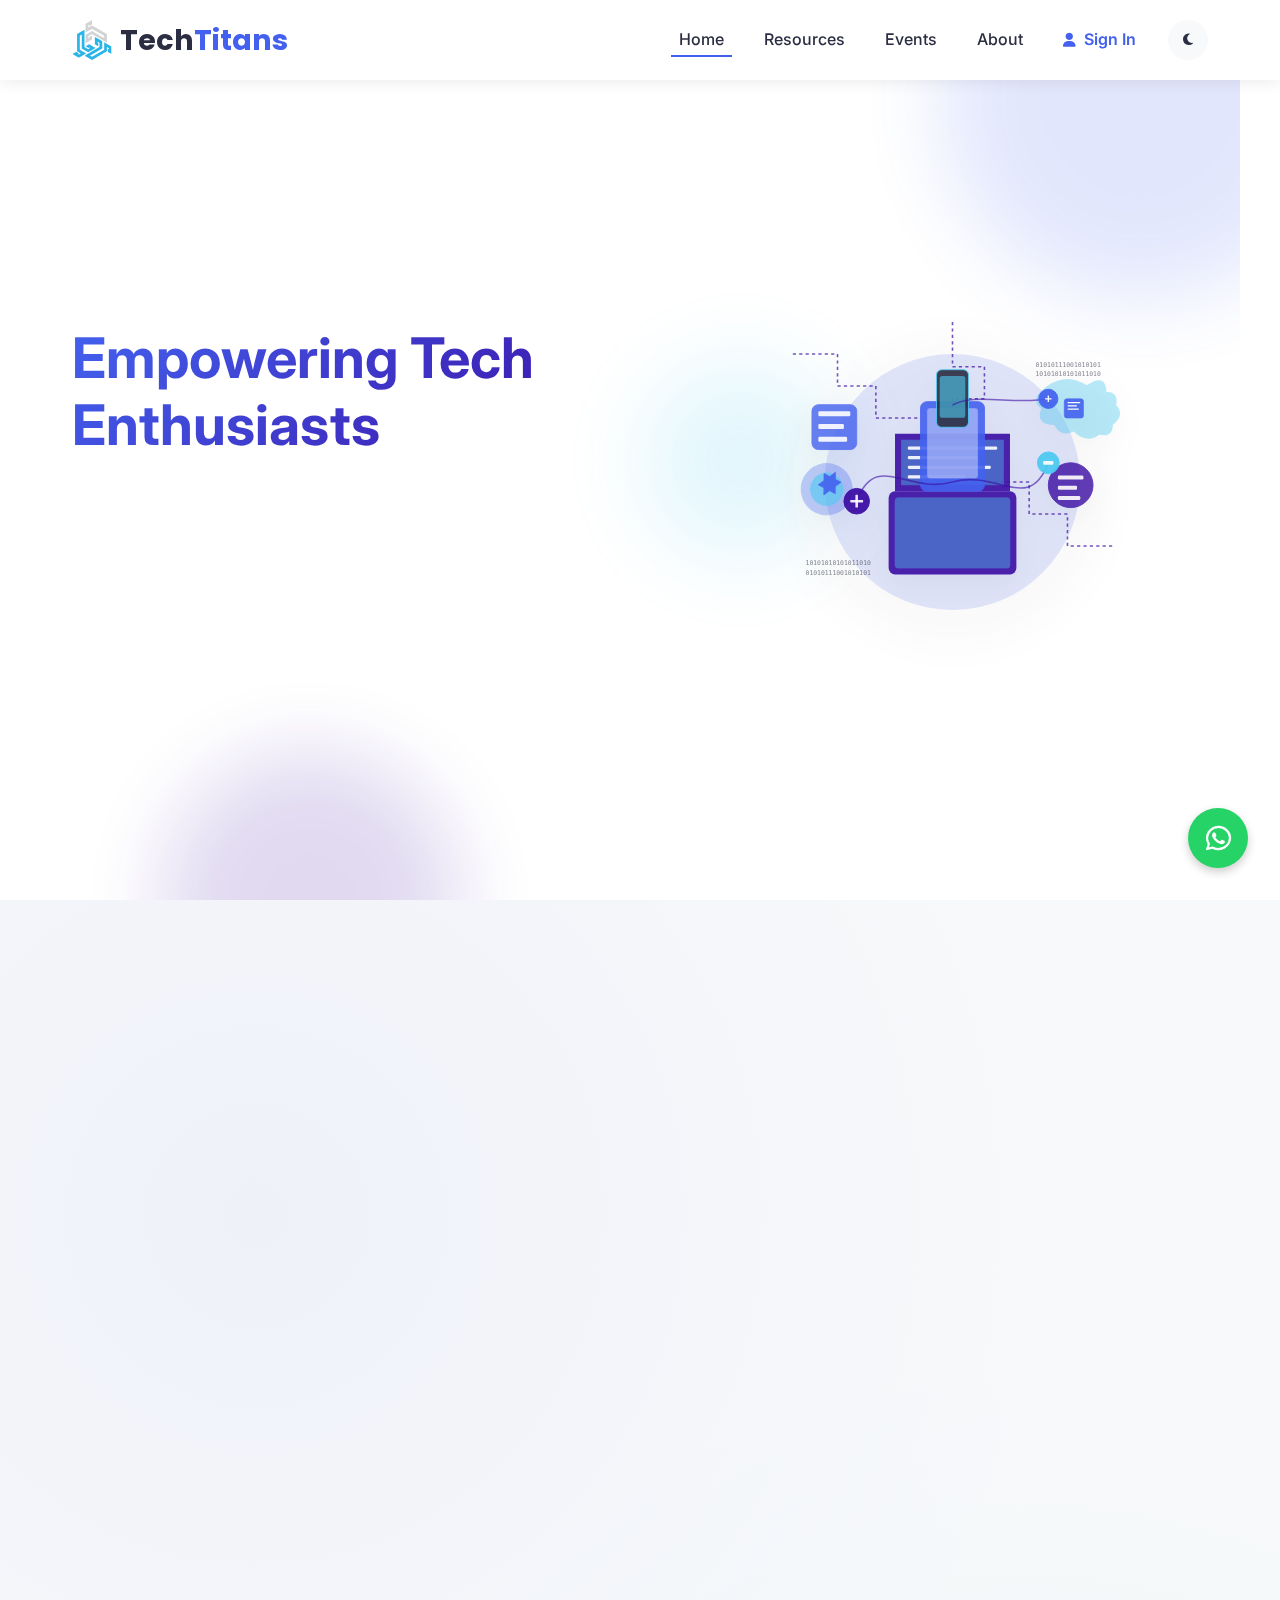
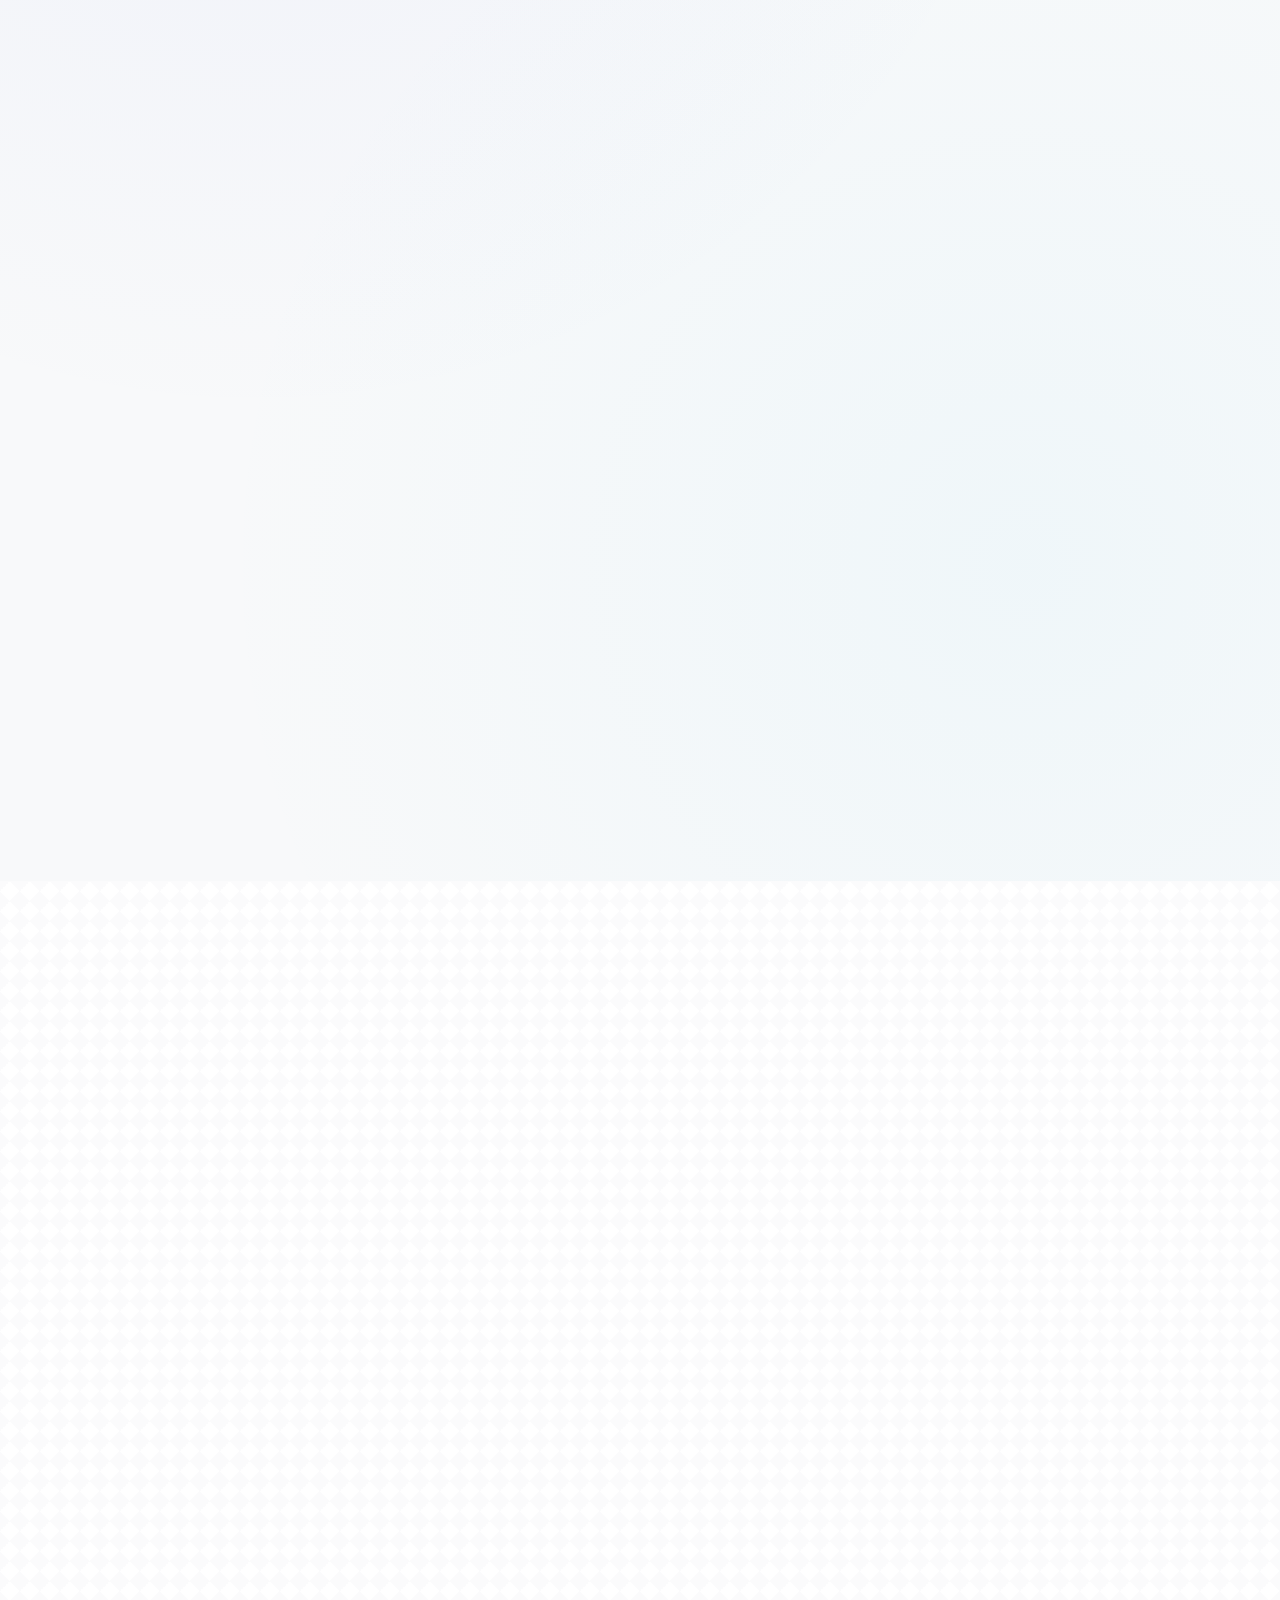
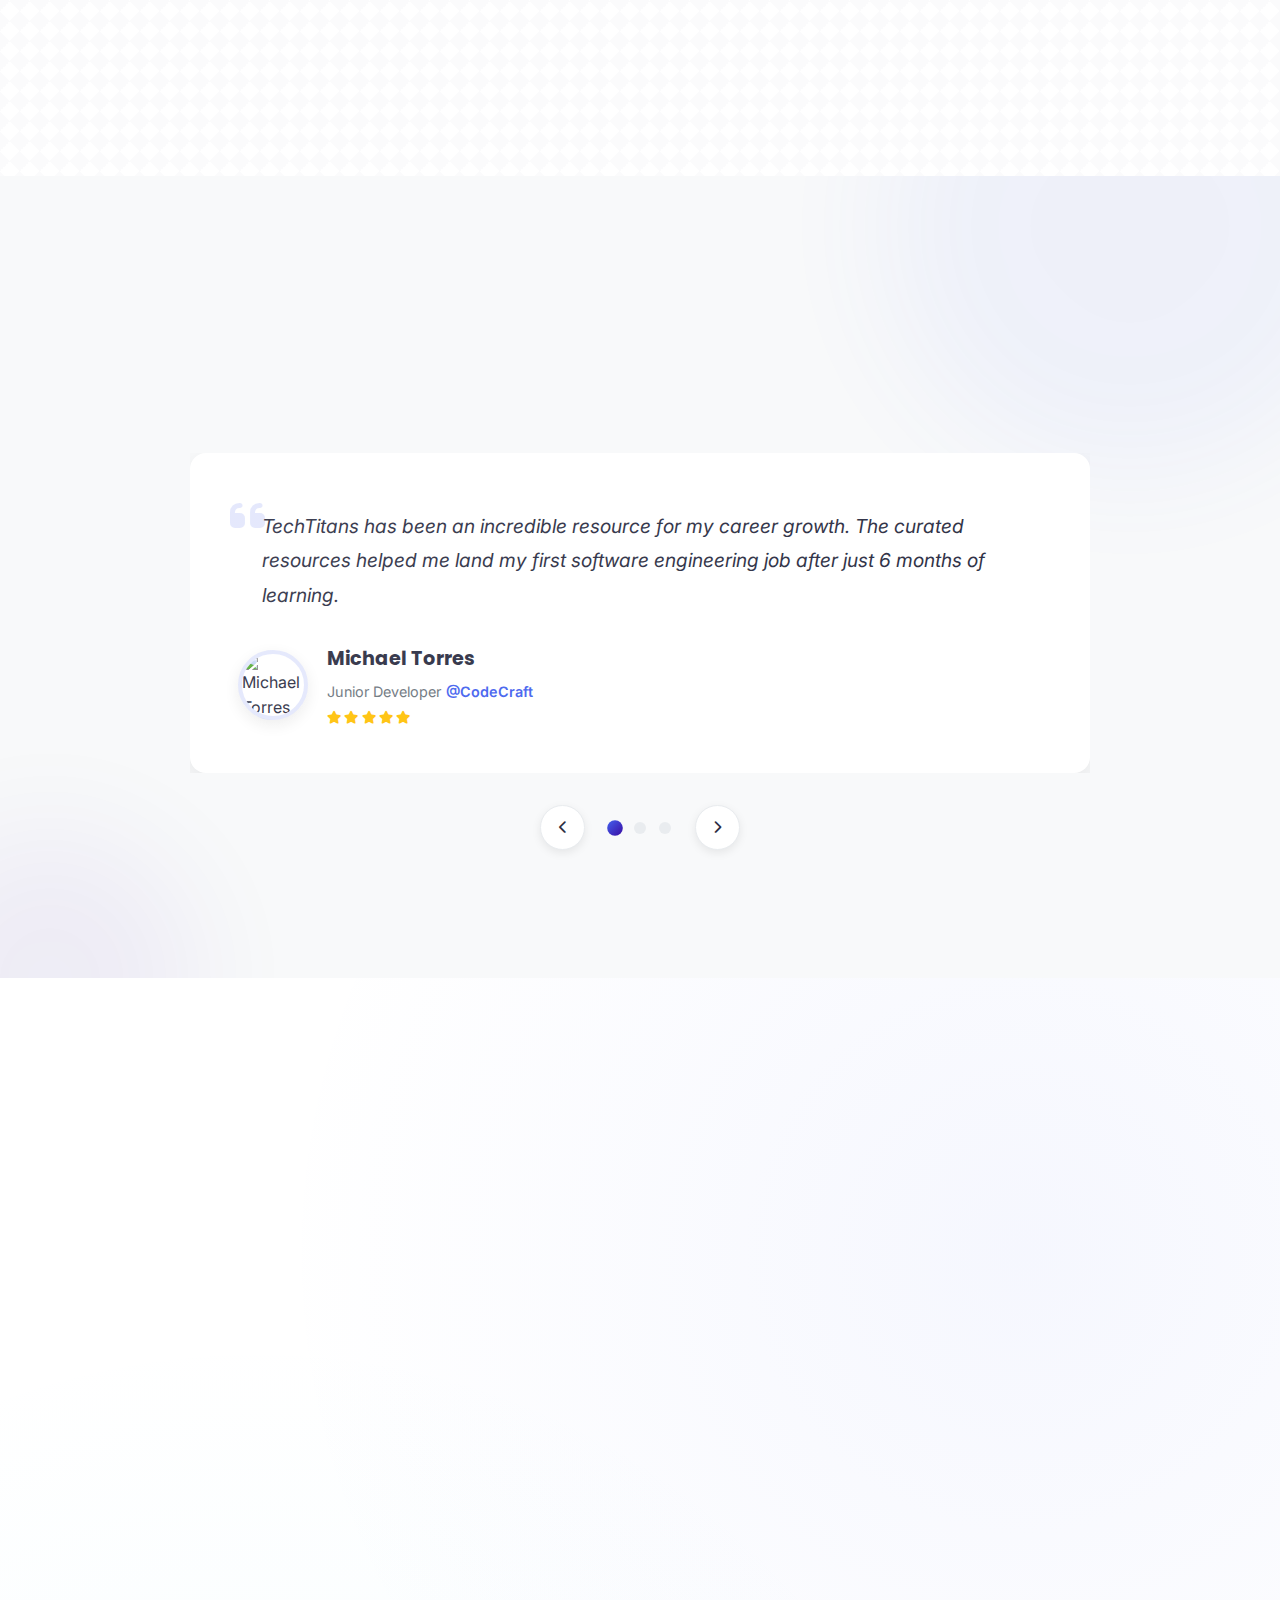
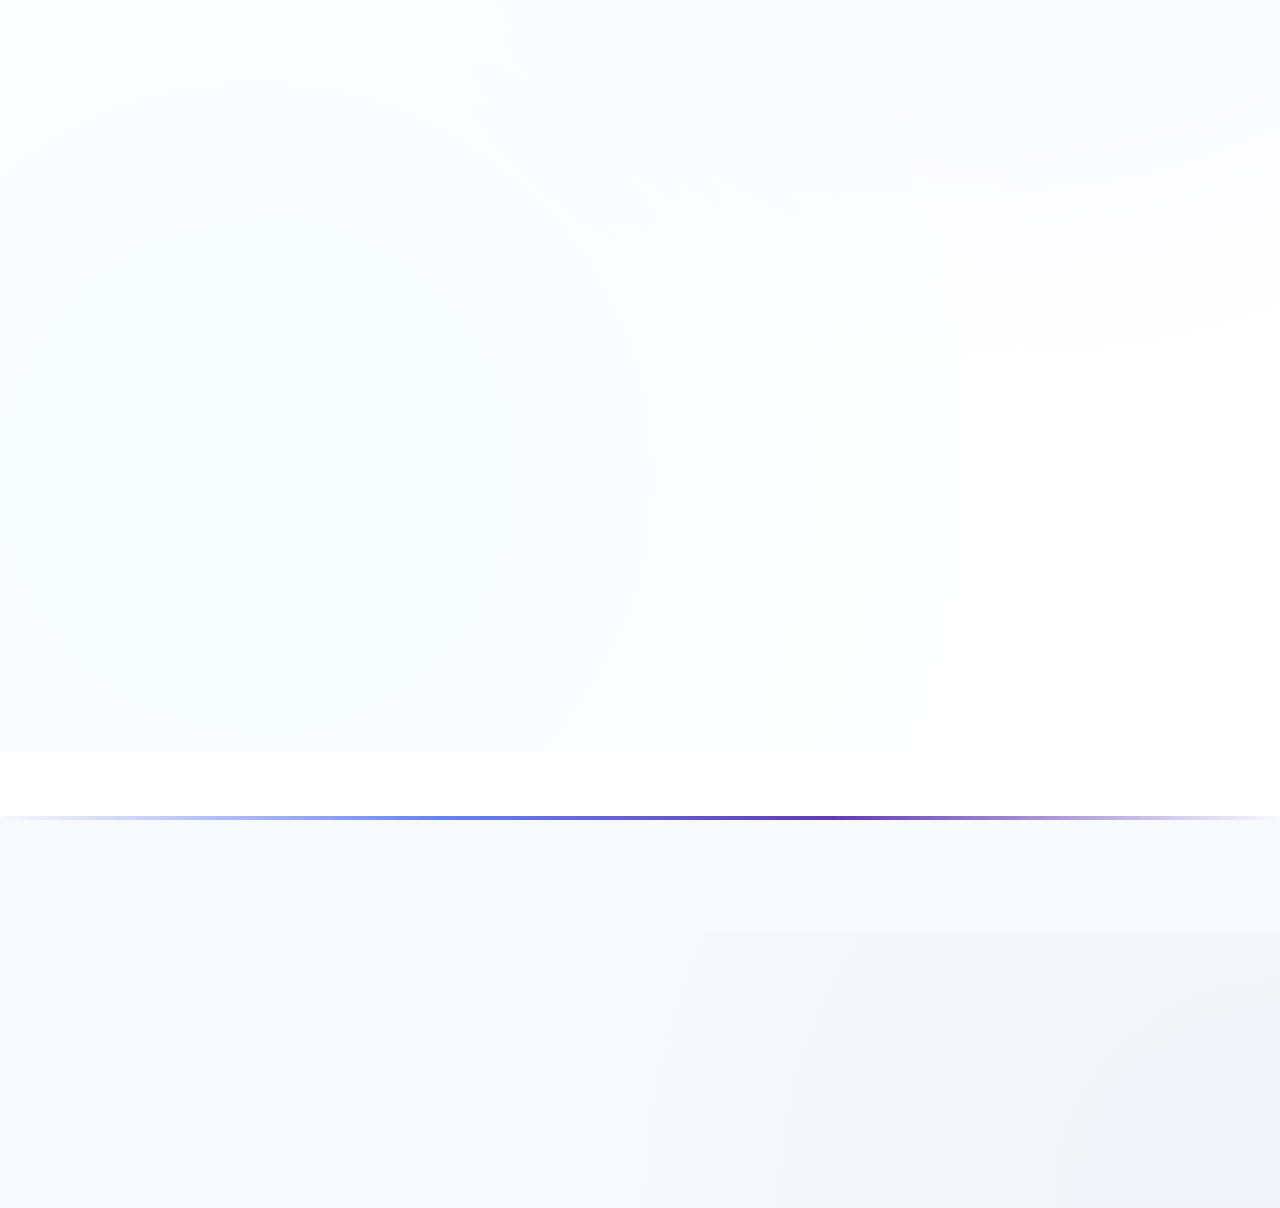
==== commit 80f6c127: "Add the sign-in functionality" ====
--- a/index.html
+++ b/index.html
@@ -581,6 +581,14 @@
         <i class="fab fa-whatsapp"></i>
     </a>
 
+
+    <!-- Firebase SDK -->
+    <script src="https://www.gstatic.com/firebasejs/9.22.0/firebase-app-compat.js"></script>
+    <script src="https://www.gstatic.com/firebasejs/9.22.0/firebase-auth-compat.js"></script>
+    
+    <!-- Firebase Auth -->
+    <script src="js/firebase-auth.js"></script>
+    
     <!-- JavaScript Files -->
     <script src="js/main.js"></script>
 </body>
--- a/css/style.css
+++ b/css/style.css
@@ -216,6 +216,10 @@
 .nav-link:hover::after,
 .nav-link.active::after {
     width: 100%;
+}
+
+.login-btn .nav-link::after {
+    display: none;
 }
 
 .login-btn .nav-link {
@@ -1427,11 +1431,46 @@
 /* Footer Styles */
 .footer {
     background-color: var(--bg-color-offset);
-    padding: 5rem 0 0;
     position: relative;
+    padding: 5rem 0 1.5rem;
+    margin-top: 4rem;
+    overflow: hidden;
+}
+
+/* Elegant divider at the top */
+.footer::before {
+    content: '';
+    position: absolute;
+    top: 0;
+    left: 0;
+    width: 100%;
+    height: 4px;
+    background: linear-gradient(90deg, 
+        rgba(255,255,255,0) 0%, 
+        var(--primary-color) 35%, 
+        var(--secondary-color) 65%, 
+        rgba(255,255,255,0) 100%);
+    opacity: 0.8;
+}
+
+/* Subtle background accent */
+.footer::after {
+    content: '';
+    position: absolute;
+    bottom: 0;
+    right: 0;
+    width: 80%;
+    height: 70%;
+    background: radial-gradient(circle at bottom right, 
+        rgba(67, 97, 238, 0.03) 0%, 
+        transparent 70%);
+    z-index: 0;
+    pointer-events: none;
 }
 
 .footer-content {
+    position: relative;
+    z-index: 2;
     display: flex;
     justify-content: space-between;
     flex-wrap: wrap;
@@ -1439,16 +1478,26 @@
     margin-bottom: 3rem;
 }
 
+/* Logo area */
 .footer-logo {
     flex: 1;
     min-width: 250px;
+    max-width: 350px;
+    opacity: 0;
+    transform: translateY(20px);
+    transition: opacity 0.8s ease, transform 0.8s ease;
+}
+
+.footer-logo.visible {
+    opacity: 1;
+    transform: translateY(0);
 }
 
 .footer-logo a {
     display: flex;
     align-items: center;
     gap: 0.8rem;
-    margin-bottom: 1.5rem;
+    margin-bottom: 1.2rem;
     font-family: 'Poppins', sans-serif;
     font-size: 1.5rem;
     font-weight: 700;
@@ -1458,6 +1507,11 @@
 .footer-logo img {
     height: 35px;
     width: auto;
+    transition: transform 0.3s ease;
+}
+
+.footer-logo:hover img {
+    transform: rotate(5deg);
 }
 
 .footer-logo span span {
@@ -1467,47 +1521,80 @@
 .footer-tagline {
     color: var(--text-color-light);
     margin-bottom: 1.5rem;
-}
-
+    font-size: 0.95rem;
+    letter-spacing: 0.2px;
+    line-height: 1.6;
+}
+
+/* Modern social icons */
 .footer-social {
     display: flex;
-    gap: 1.5rem;
+    gap: 1rem;
 }
 
 .footer-social a {
-    width: 45px;
-    height: 45px;
-    border-radius: 50%;
-    background-color: var(--bg-color);
+    width: 38px;
+    height: 38px;
+    border-radius: 8px;
     display: flex;
     align-items: center;
     justify-content: center;
-    color: var(--text-color);
-    transition: all var(--transition-speed) ease;
+    color: var(--text-color-light);
+    background-color: transparent;
+    border: 1px solid var(--border-color);
+    transition: all 0.25s ease;
 }
 
 .footer-social a:hover {
-    background-color: var(--primary-color);
     color: white;
-    transform: translateY(-5px);
-}
-
+    border-color: transparent;
+    transform: translateY(-3px);
+    box-shadow: 0 5px 15px rgba(0, 0, 0, 0.1);
+}
+
+.footer-social a:nth-child(1):hover {
+    background-color: #0077b5; /* LinkedIn color */
+}
+
+.footer-social a:nth-child(2):hover {
+    background-color: #25D366; /* WhatsApp color */
+}
+
+/* Links section */
 .footer-links {
     display: flex;
-    gap: 3rem;
+    gap: 3.5rem;
     flex-wrap: wrap;
 }
 
 .footer-links-column {
-    min-width: 160px;
+    min-width: 150px;
+    opacity: 0;
+    transform: translateY(20px);
+    transition: opacity 0.8s ease, transform 0.8s ease;
+}
+
+.footer-links-column:nth-child(2) {
+    transition-delay: 0.1s;
+}
+
+.footer-links-column:nth-child(3) {
+    transition-delay: 0.2s;
+}
+
+.footer-links-column.visible {
+    opacity: 1;
+    transform: translateY(0);
 }
 
 .footer-links-column h3 {
     color: var(--text-color);
-    font-size: 1.1rem;
+    font-size: 1.05rem;
     margin-bottom: 1.2rem;
+    font-weight: 600;
+    font-family: 'Poppins', sans-serif;
     position: relative;
-    padding-bottom: 0.5rem;
+    padding-bottom: 0.6rem;
 }
 
 .footer-links-column h3::after {
@@ -1515,59 +1602,197 @@
     position: absolute;
     left: 0;
     bottom: 0;
-    width: 30px;
+    width: 24px;
     height: 2px;
     background-color: var(--primary-color);
+    border-radius: 1px;
+    transition: width 0.3s ease;
+}
+
+.footer-links-column:hover h3::after {
+    width: 40px;
 }
 
 .footer-links-column ul {
     display: flex;
     flex-direction: column;
-    gap: 0.8rem;
+    gap: 0.75rem;
 }
 
 .footer-links-column a,
 .footer-contact li {
     color: var(--text-color-light);
-    transition: all var(--transition-speed) ease;
-    display: flex;
+    font-size: 0.9rem;
+    transition: all 0.25s ease;
+    display: inline-flex;
     align-items: center;
     gap: 0.5rem;
 }
 
 .footer-links-column a:hover {
     color: var(--primary-color);
-    transform: translateX(5px);
+    transform: translateX(3px);
+}
+
+.footer-contact li {
+    display: flex;
+    align-items: center;
+}
+
+.footer-contact i {
+    color: var(--primary-color);
+    font-size: 0.9rem;
 }
 
 .contact-btn {
-    display: inline-block;
-    background-color: var(--primary-color);
+    margin-top: 0.75rem;
+    padding: 0.5rem 1rem;
+    background: linear-gradient(90deg, var(--primary-color), var(--secondary-color));
     color: white !important;
-    padding: 0.5rem 1rem;
-    border-radius: 20px;
-    margin-top: 0.5rem;
-    transition: all var(--transition-speed) ease;
+    border-radius: 6px;
+    font-weight: 500;
+    font-size: 0.85rem;
+    display: inline-flex;
+    align-items: center;
+    gap: 0.5rem;
+    transition: all 0.3s ease !important;
 }
 
 .contact-btn:hover {
-    background-color: var(--secondary-color);
     transform: translateY(-3px) !important;
-}
-
+    box-shadow: 0 5px 15px rgba(67, 97, 238, 0.25);
+}
+
+/* Footer bottom section */
 .footer-bottom {
-    padding: 1.5rem 0;
+    position: relative;
+    z-index: 2;
+    padding-top: 1.5rem;
     border-top: 1px solid var(--border-color);
-    display: flex;
-    justify-content: center;
-    align-items: center;
     text-align: center;
+    opacity: 0;
+    transform: translateY(20px);
+    transition: opacity 0.8s 0.3s ease, transform 0.8s 0.3s ease;
+}
+
+.footer-bottom.visible {
+    opacity: 1;
+    transform: translateY(0);
 }
 
 .copyright {
     color: var(--text-color-light);
+    font-size: 0.85rem;
+}
+
+.copyright p {
+    margin: 0;
+}
+
+
+
+
+
+
+
+/* User Avatar Small */
+.user-avatar-small {
+    width: 25px;
+    height: 25px;
+    border-radius: 50%;
+    object-fit: cover;
+    margin-right: 5px;
+}
+
+.user-name-small {
+    max-width: 100px;
+    overflow: hidden;
+    text-overflow: ellipsis;
+    white-space: nowrap;
+}
+
+/* Notification Styles */
+.notification {
+    position: fixed;
+    top: 90px;
+    right: 20px;
+    display: flex;
+    align-items: center;
+    padding: 15px 20px;
+    border-radius: 8px;
+    box-shadow: 0 4px 12px rgba(0,0,0,0.15);
+    z-index: 1000;
+    width: auto;
+    max-width: 350px;
+    animation: slideIn 0.5s forwards;
+    background-color: var(--bg-color);
+    border-left: 4px solid var(--primary-color);
+}
+
+.notification.success {
+    border-left-color: #2ecc71;
+}
+
+.notification.error {
+    border-left-color: #e74c3c;
+}
+
+.notification.info {
+    border-left-color: #3498db;
+}
+
+.notification i {
+    font-size: 1.2rem;
+    margin-right: 15px;
+}
+
+.notification.success i {
+    color: #2ecc71;
+}
+
+.notification.error i {
+    color: #e74c3c;
+}
+
+.notification.info i {
+    color: #3498db;
+}
+
+.notification p {
+    flex: 1;
+    margin: 0;
+    color: var(--text-color);
+}
+
+.notification .close-btn {
+    background: none;
+    border: none;
+    cursor: pointer;
+    color: var(--text-color-light);
+    padding: 0;
+    margin-left: 15px;
     font-size: 0.9rem;
-}
+    opacity: 0.7;
+    transition: opacity 0.3s ease;
+}
+
+.notification .close-btn:hover {
+    opacity: 1;
+}
+
+.notification.fade-out {
+    animation: fadeOut 0.5s forwards;
+}
+
+/* Dark Mode Support */
+[data-theme="dark"] .notification {
+    background-color: var(--bg-color-offset);
+}
+
+
+
+
+
 
 
 /* Animations */
@@ -1658,6 +1883,32 @@
         transform: translate(30px, -30px);
     }
 }
+
+@keyframes slideIn {
+    from {
+        transform: translateX(100%);
+        opacity: 0;
+    }
+    to {
+        transform: translateX(0);
+        opacity: 1;
+    }
+}
+
+@keyframes fadeOut {
+    from {
+        transform: translateX(0);
+        opacity: 1;
+    }
+    to {
+        transform: translateX(100%);
+        opacity: 0;
+    }
+}
+
+
+
+
 
 /* Media Queries for Responsive Design */
 @media (max-width: 1200px) {
@@ -1762,14 +2013,22 @@
         font-size: 1.3rem;
     }
     
+    .footer {
+        padding-top: 4rem;
+    }
+    
     .footer-content {
-        flex-direction: column;
-        gap: 2rem;
+        gap: 2.5rem;
     }
     
     .footer-links {
         width: 100%;
         justify-content: space-between;
+        gap: 2rem;
+    }
+    
+    .footer-logo {
+        max-width: 100%;
     }
 }
 
@@ -1975,9 +2234,22 @@
         font-size: 0.95rem;
     }
     
+    .footer {
+        padding-top: 3.5rem;
+    }
+    
     .footer-links {
-        flex-direction: column;
+        flex-wrap: wrap;
         gap: 2rem;
+    }
+    
+    .footer-links-column {
+        min-width: calc(50% - 1rem);
+        flex: 1;
+    }
+    
+    .footer-links-column h3 {
+        font-size: 1rem;
     }
 }
 
@@ -2245,6 +2517,57 @@
         align-self: flex-start;
     }
 
+    .footer {
+        padding: 3rem 0 1.5rem;
+    }
+    
+    .footer-content {
+        flex-direction: column;
+        gap: 2rem;
+    }
+    
+    .footer-logo {
+        text-align: center;
+        margin: 0 auto;
+    }
+    
+    .footer-logo a {
+        justify-content: center;
+    }
+    
+    .footer-social {
+        justify-content: center;
+    }
+    
+    .footer-links {
+        flex-direction: column;
+        gap: 1.5rem;
+        text-align: center;
+        max-width: 300px;
+        margin: 0 auto;
+    }
+    
+    .footer-links-column {
+        min-width: 100%;
+    }
+    
+    .footer-links-column h3::after {
+        left: 50%;
+        transform: translateX(-50%);
+    }
+    
+    .footer-links-column a:hover {
+        transform: none;
+    }
+    
+    .contact-btn {
+        margin: 0.75rem auto 0;
+    }
+    
+    .footer-contact li {
+        justify-content: center;
+    }
+
     .whatsapp-float {
         width: 50px;
         height: 50px;
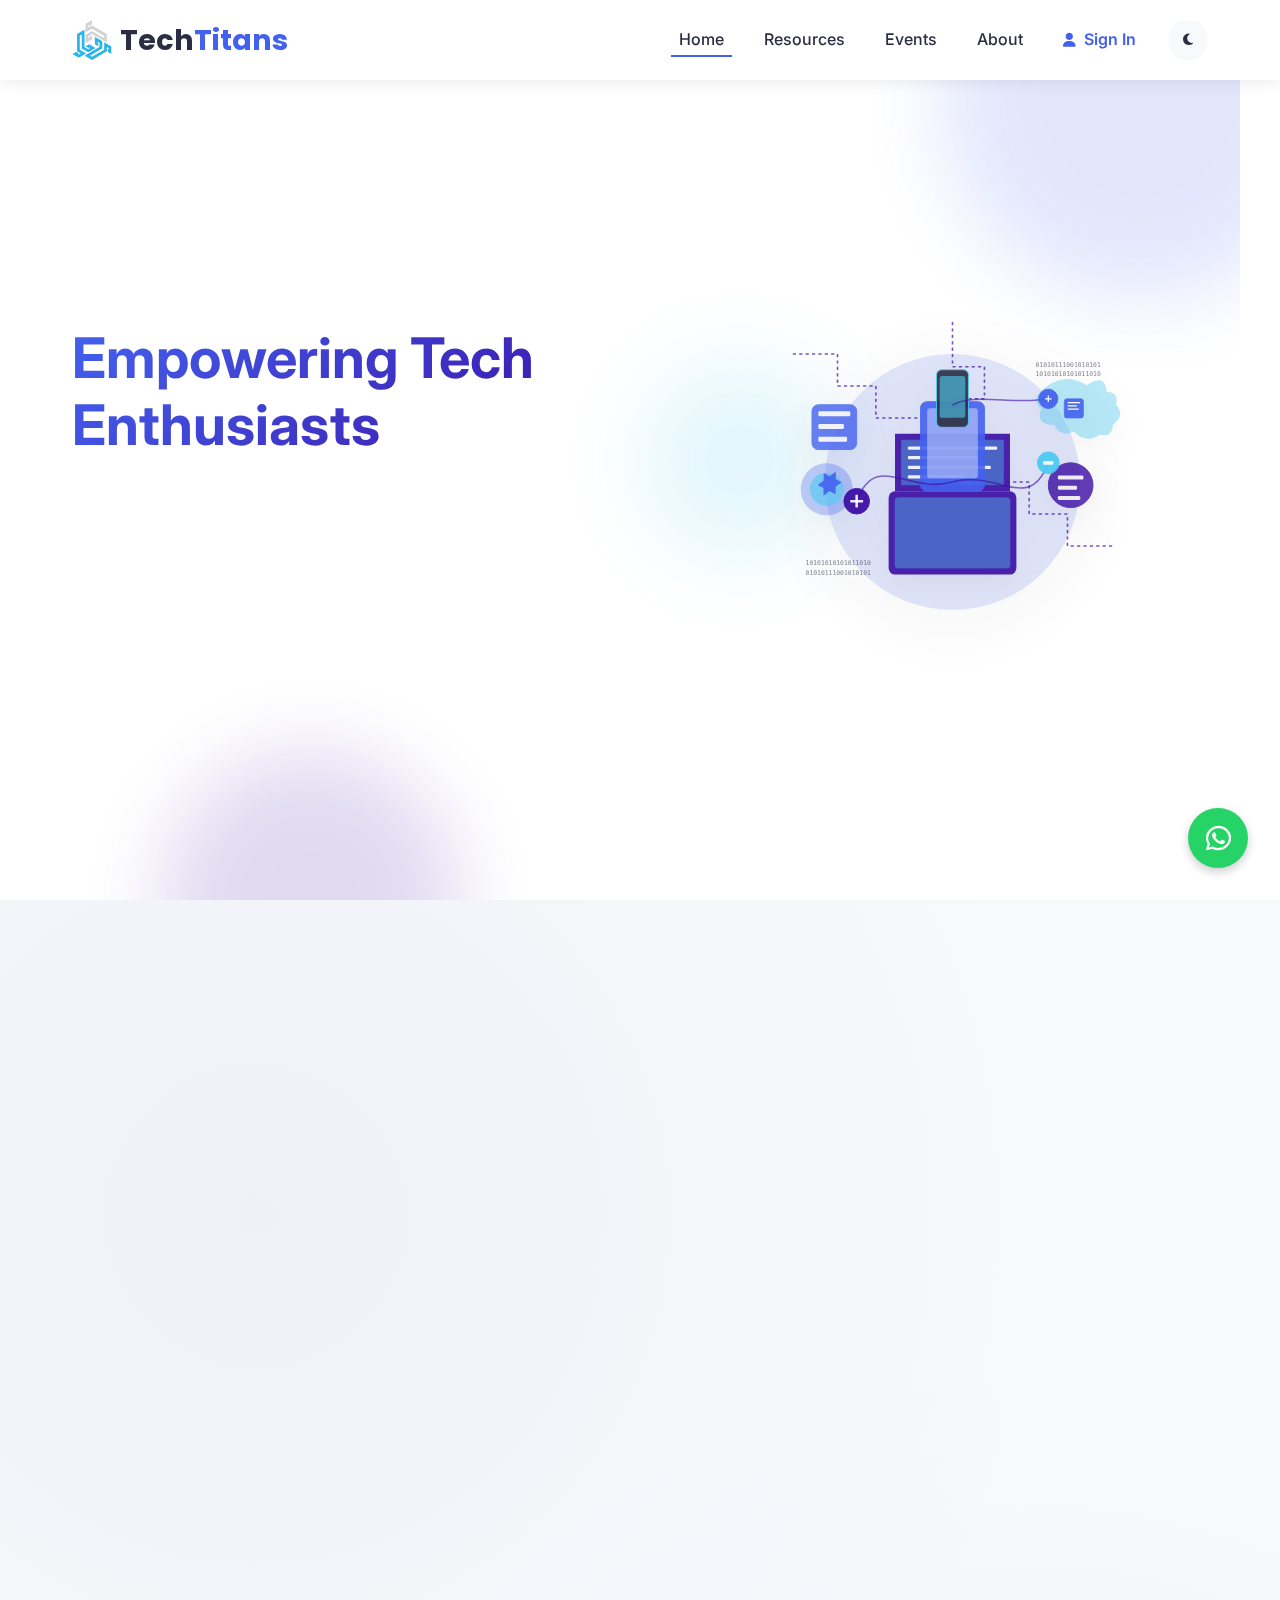
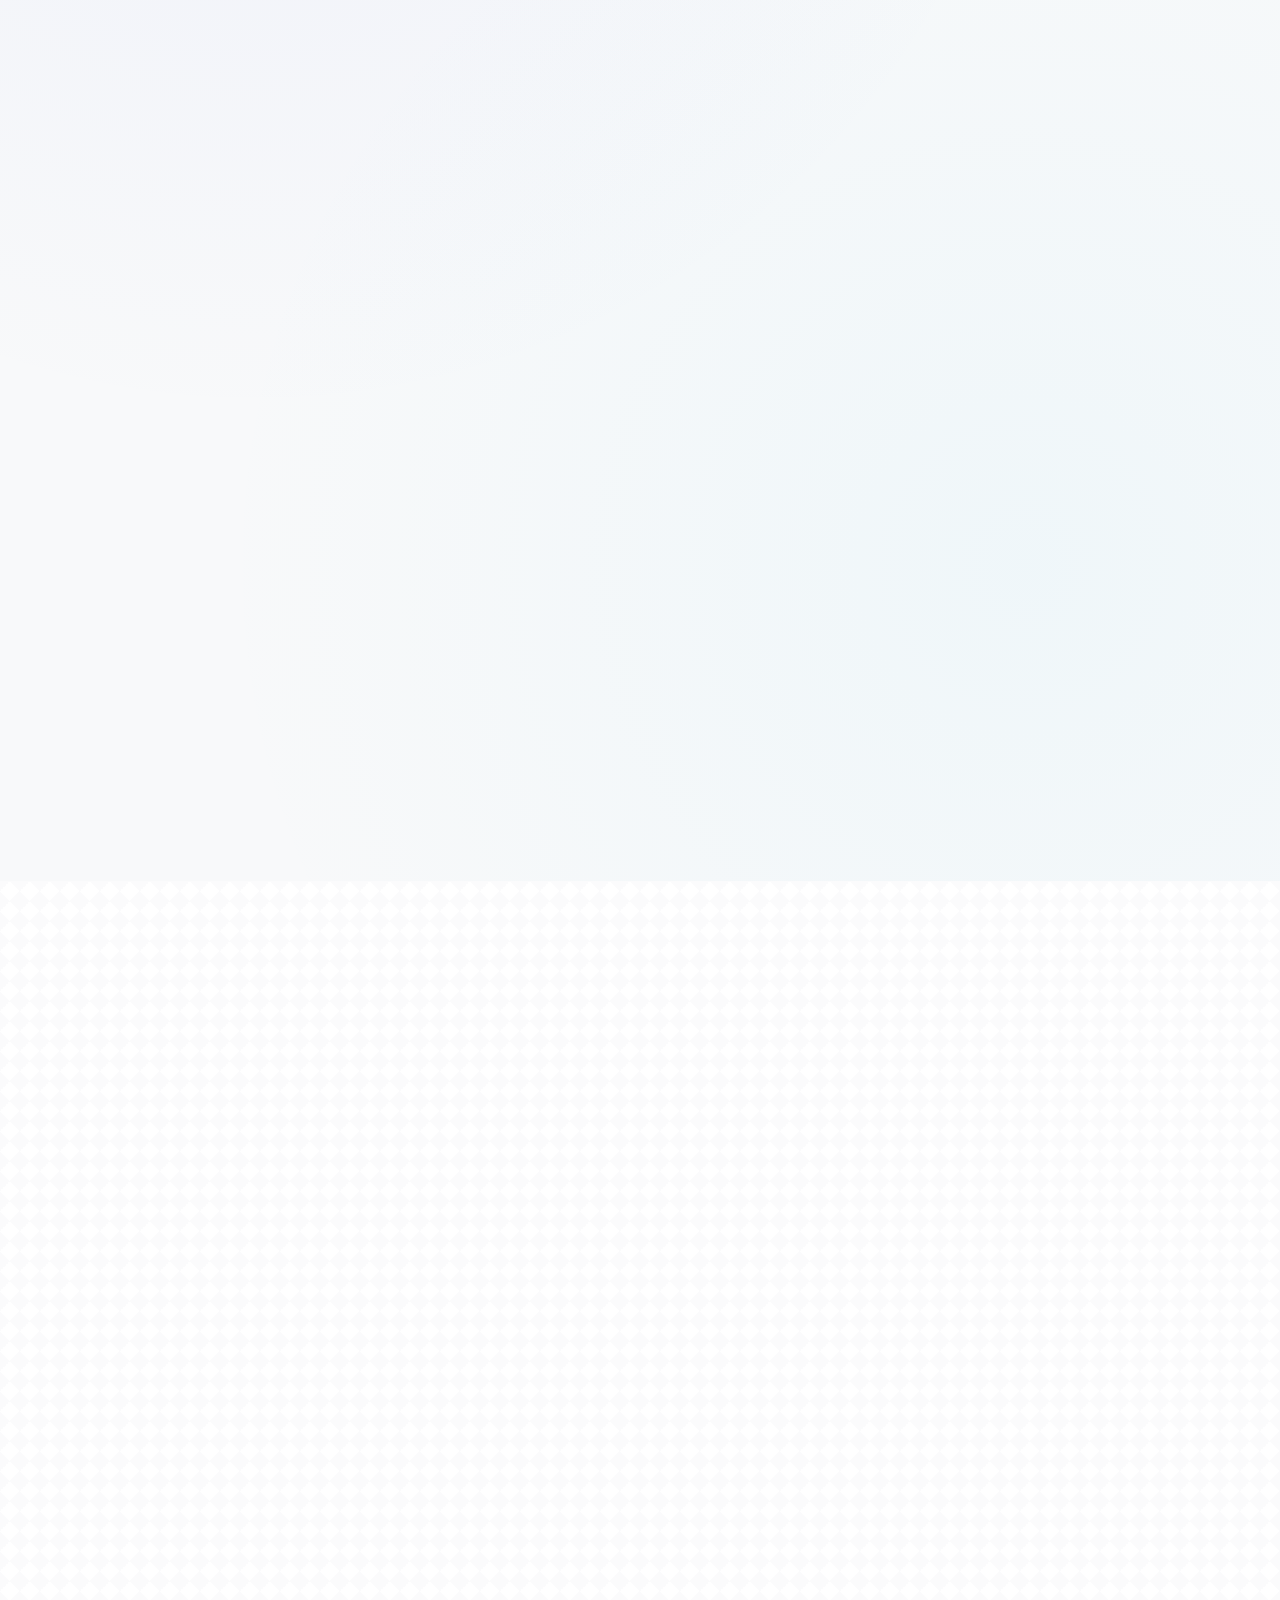
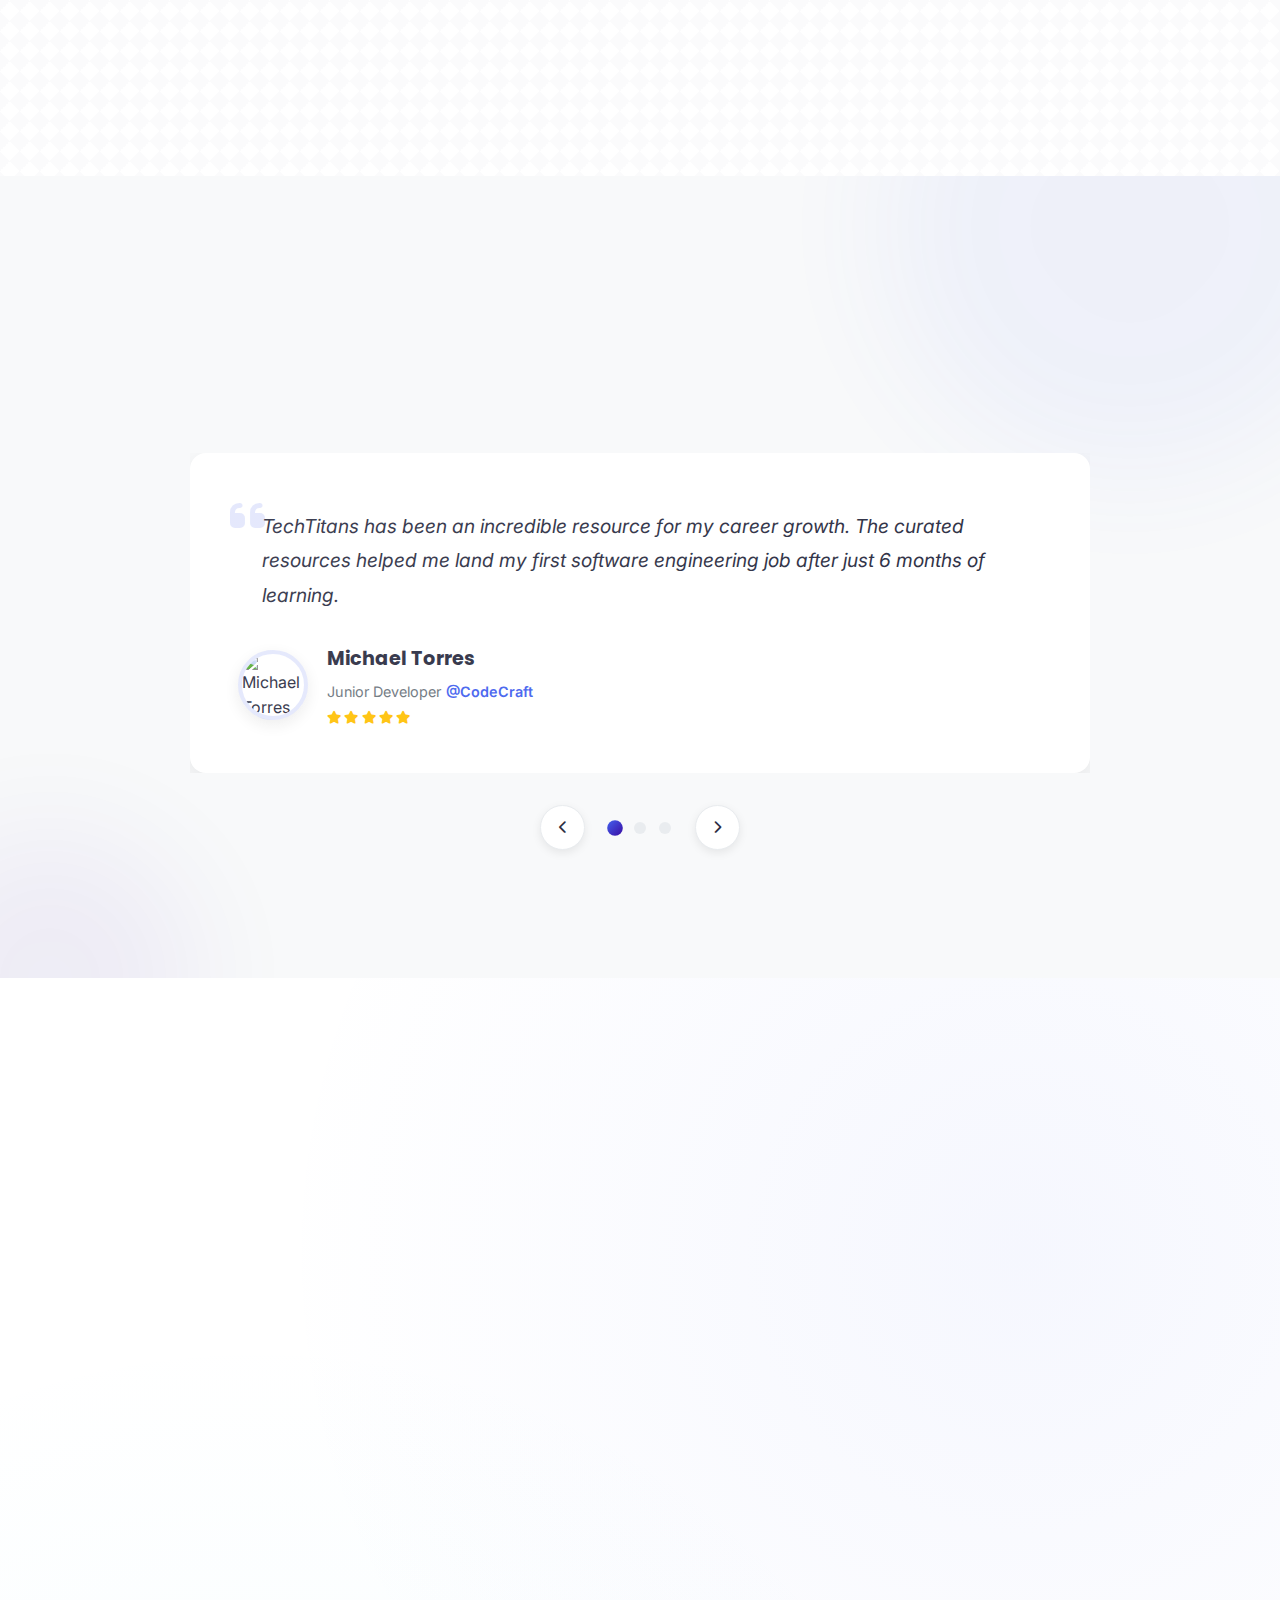
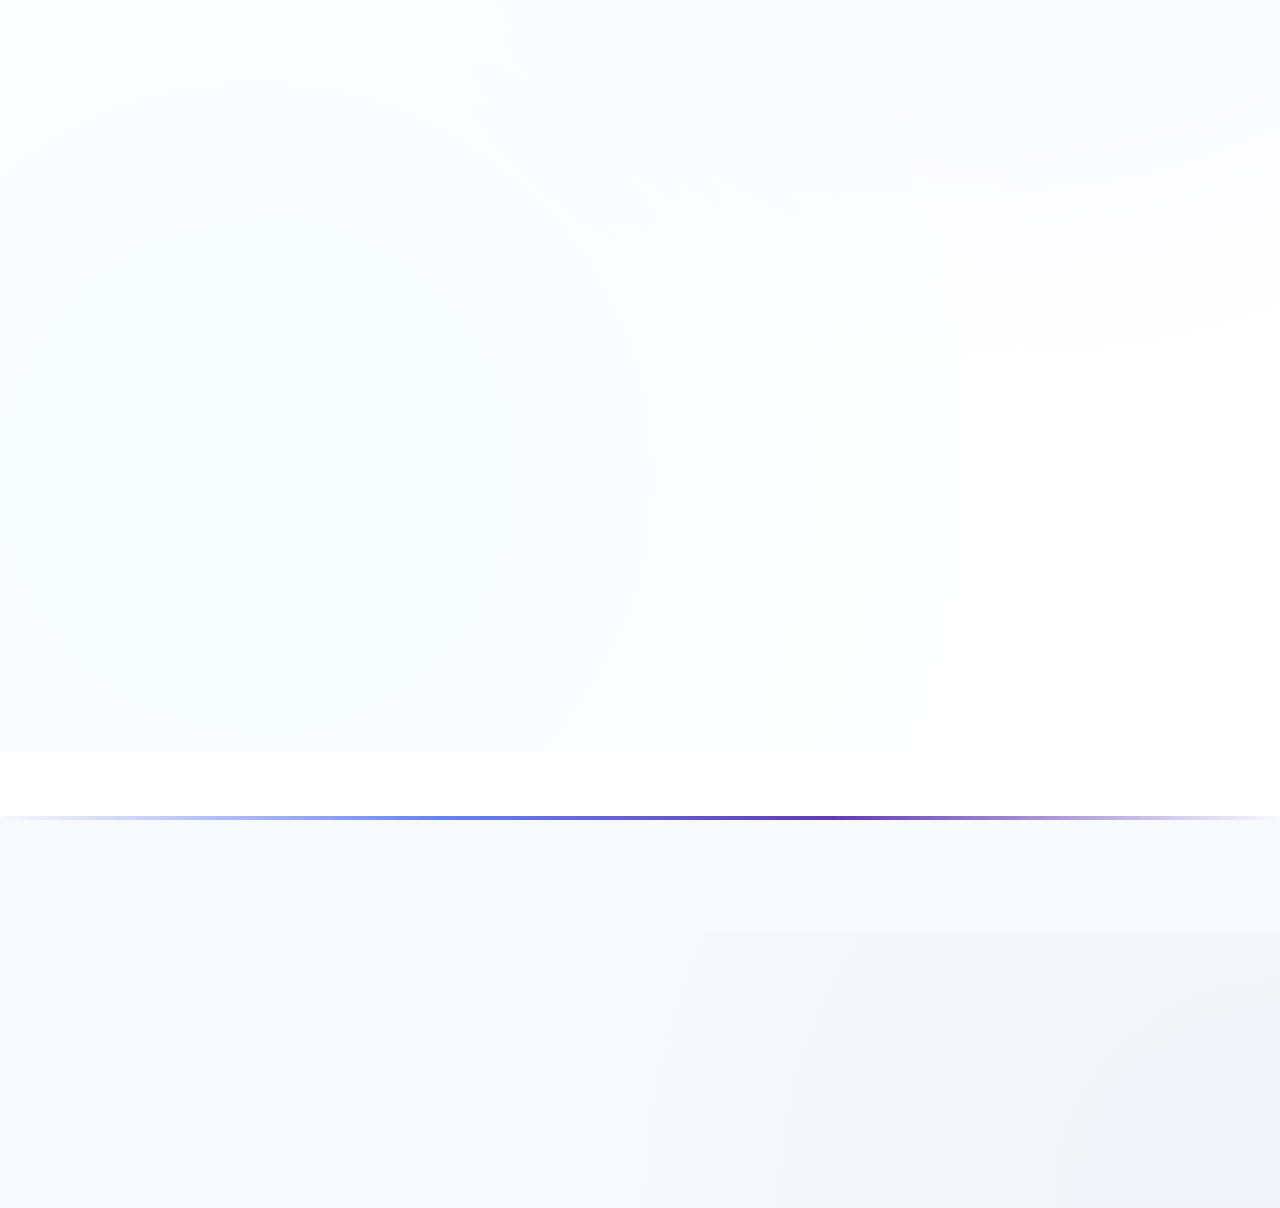
==== commit 1dc23b1c: "Complete profile management" ====
--- a/index.html
+++ b/index.html
@@ -585,10 +585,14 @@
     <!-- Firebase SDK -->
     <script src="https://www.gstatic.com/firebasejs/9.22.0/firebase-app-compat.js"></script>
     <script src="https://www.gstatic.com/firebasejs/9.22.0/firebase-auth-compat.js"></script>
-    
+    <script src="https://www.gstatic.com/firebasejs/9.22.0/firebase-firestore-compat.js"></script>
+
     <!-- Firebase Auth -->
     <script src="js/firebase-auth.js"></script>
-    
+
+    <!-- Add after firebase-auth.js -->
+    <script src="js/firebase-db.js"></script>
+
     <!-- JavaScript Files -->
     <script src="js/main.js"></script>
 </body>
--- a/css/style.css
+++ b/css/style.css
@@ -1792,6 +1792,63 @@
 
 
 
+/* User Dropdown Menu */
+.user-dropdown {
+    position: absolute;
+    background-color: var(--card-bg);
+    border-radius: 8px;
+    box-shadow: 0 5px 20px rgba(0, 0, 0, 0.15);
+    z-index: 1000;
+    min-width: 200px;
+    overflow: hidden;
+    border: 1px solid var(--border-color);
+    animation: fadeIn 0.2s ease;
+}
+
+.dropdown-menu {
+    list-style: none;
+    padding: 0.5rem;
+    margin: 0;
+}
+
+.dropdown-item {
+    display: flex;
+    align-items: center;
+    gap: 0.7rem;
+    padding: 0.7rem 1rem;
+    color: var(--text-color);
+    font-size: 0.9rem;
+    font-weight: 500;
+    border-radius: 6px;
+    cursor: pointer;
+    transition: all 0.2s ease;
+    text-decoration: none;
+    background: none;
+    border: none;
+    width: 100%;
+    text-align: left;
+}
+
+.dropdown-item:hover {
+    background-color: rgba(67, 97, 238, 0.1);
+    color: var(--primary-color);
+}
+
+.dropdown-item i {
+    font-size: 1rem;
+    opacity: 0.8;
+}
+
+/* Divider in dropdown */
+.dropdown-divider {
+    height: 1px;
+    background-color: var(--border-color);
+    margin: 0.5rem 0;
+}
+
+
+
+
 
 
 
@@ -1904,6 +1961,11 @@
         transform: translateX(100%);
         opacity: 0;
     }
+}
+
+@keyframes fadeIn {
+    from { opacity: 0; transform: translateY(-10px); }
+    to { opacity: 1; transform: translateY(0); }
 }
 
 
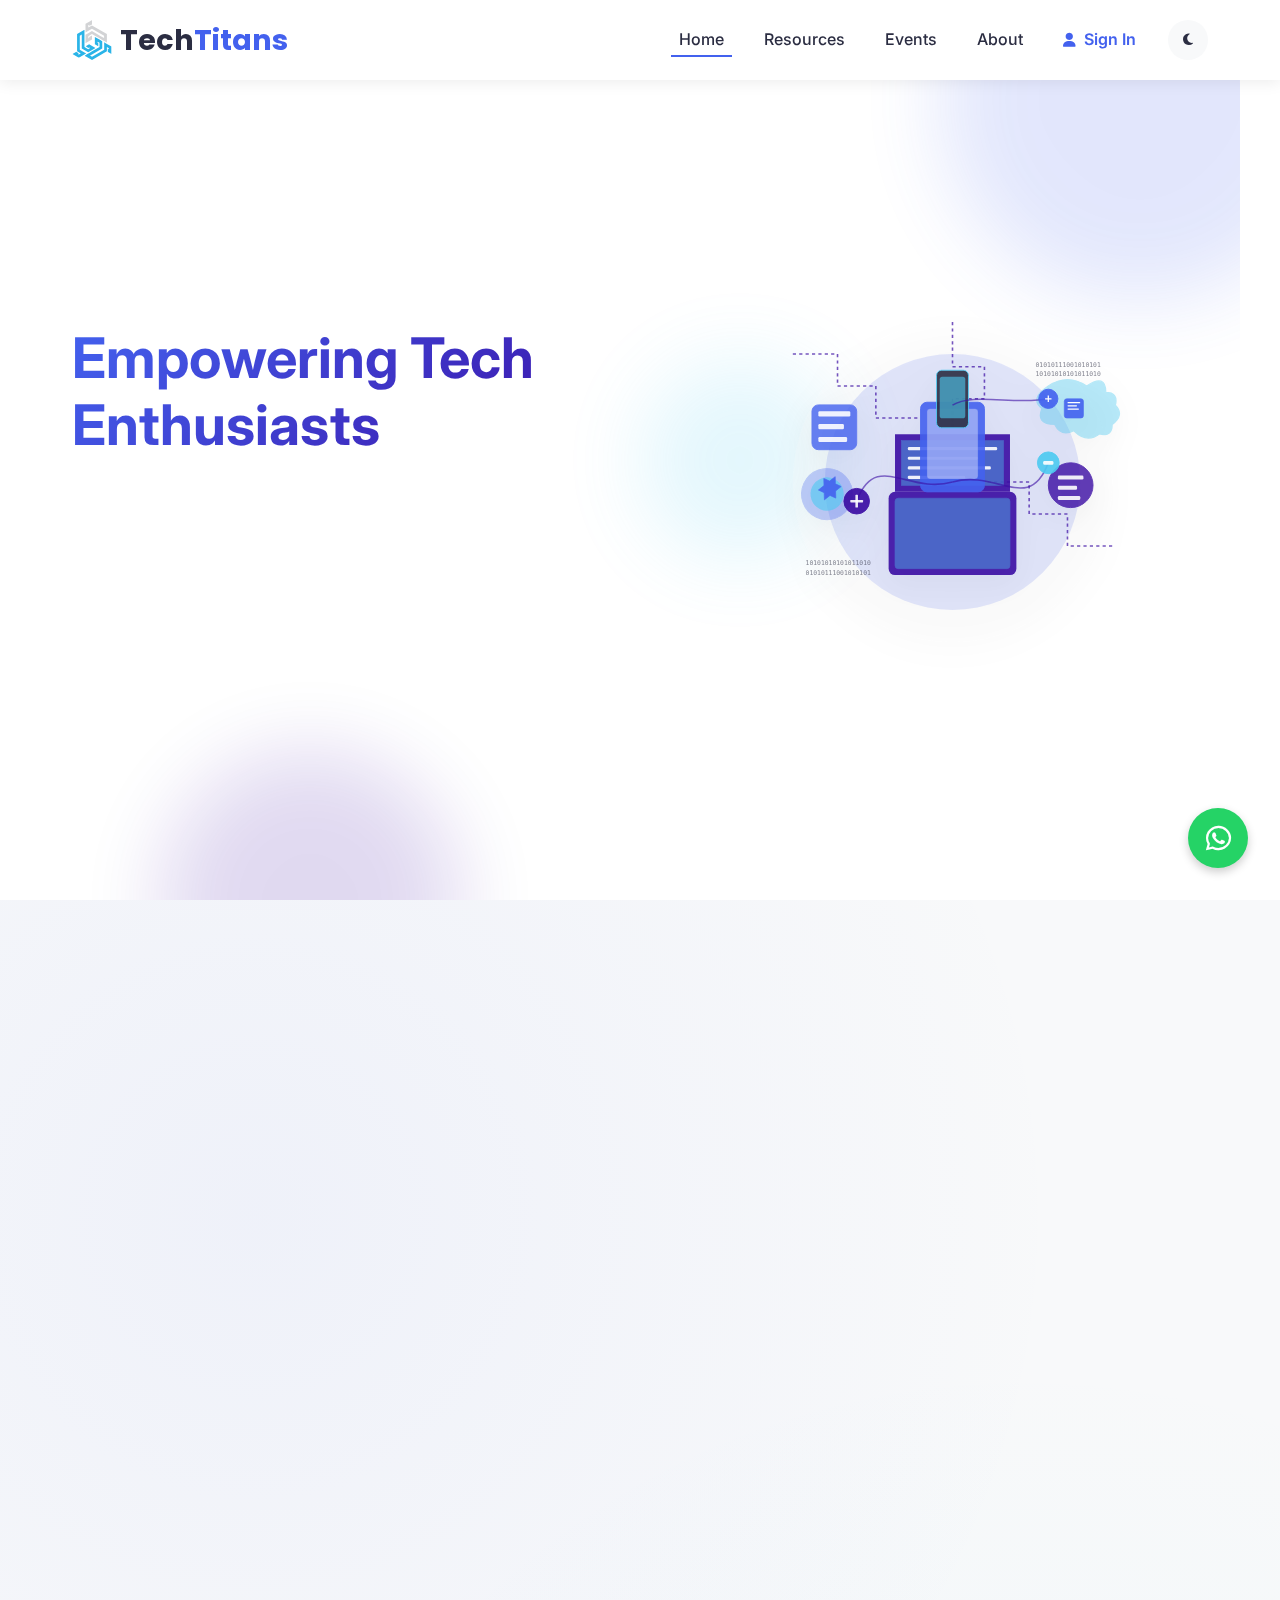
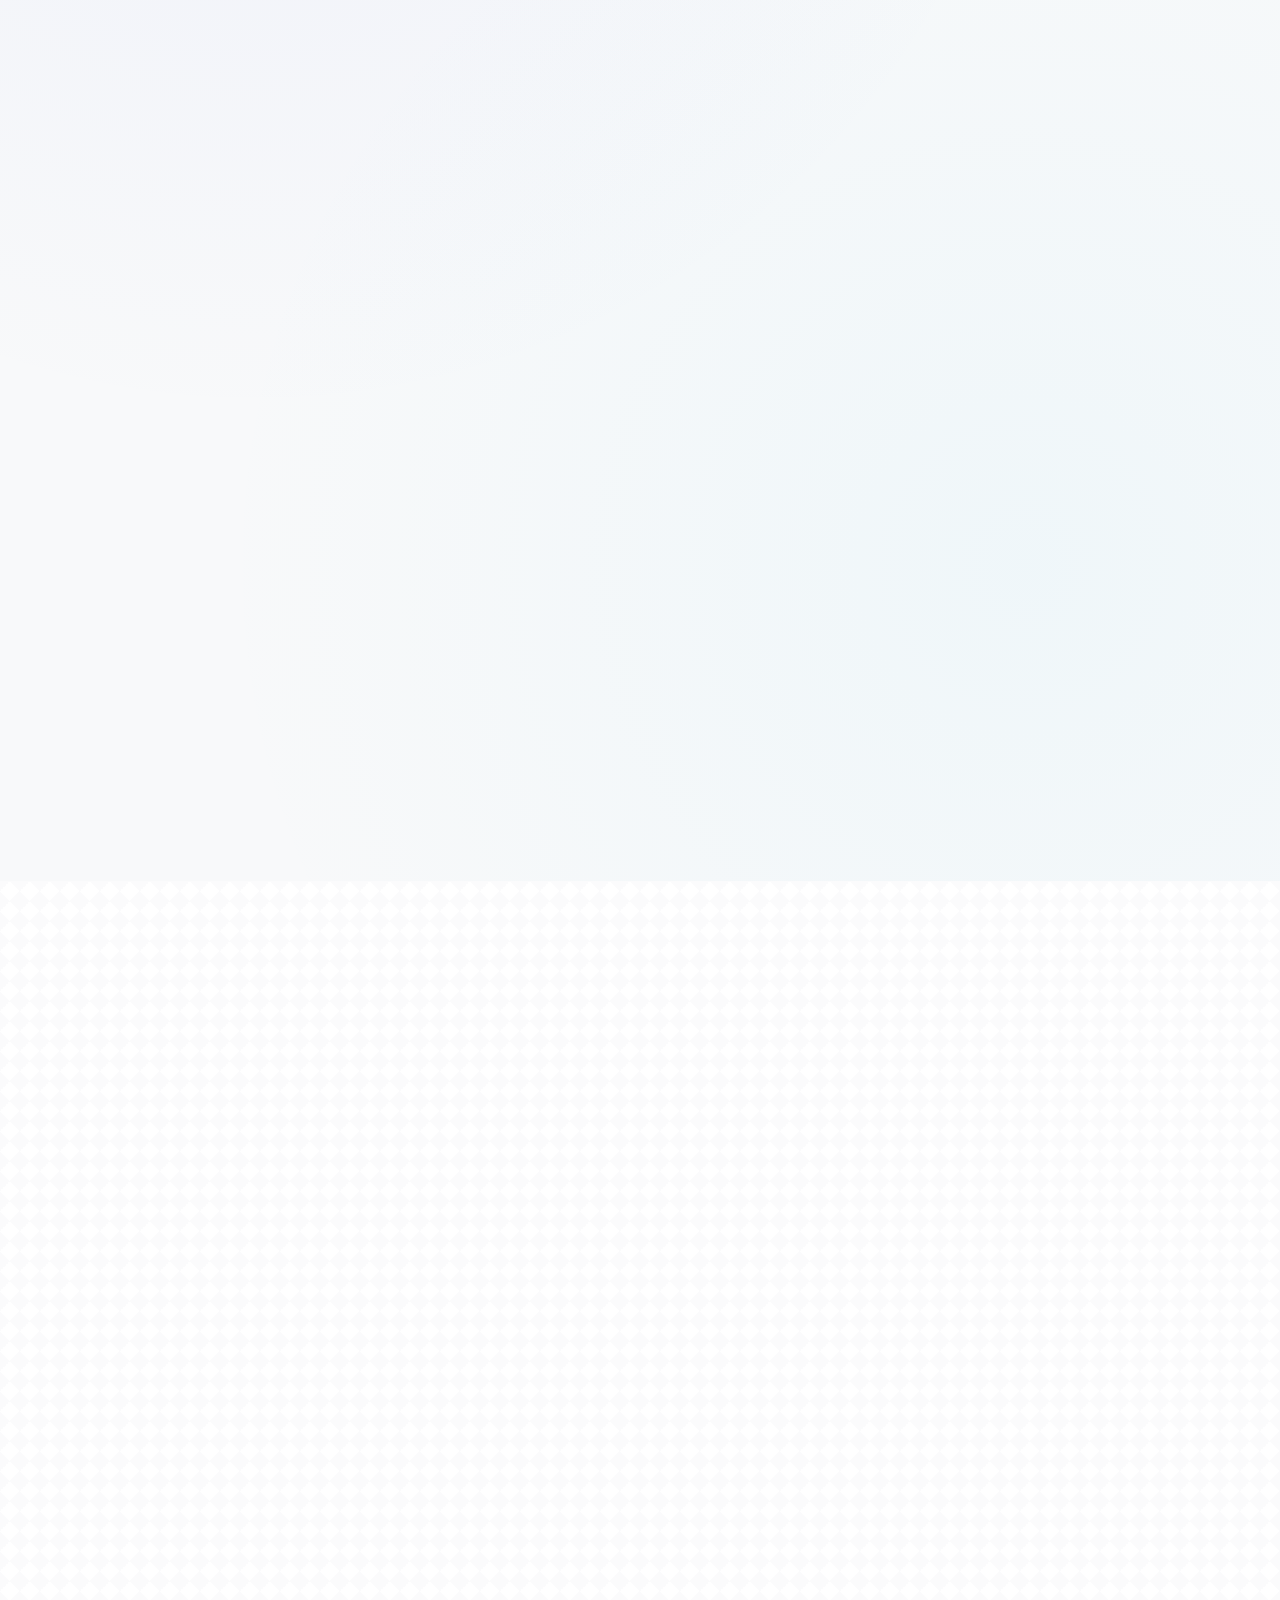
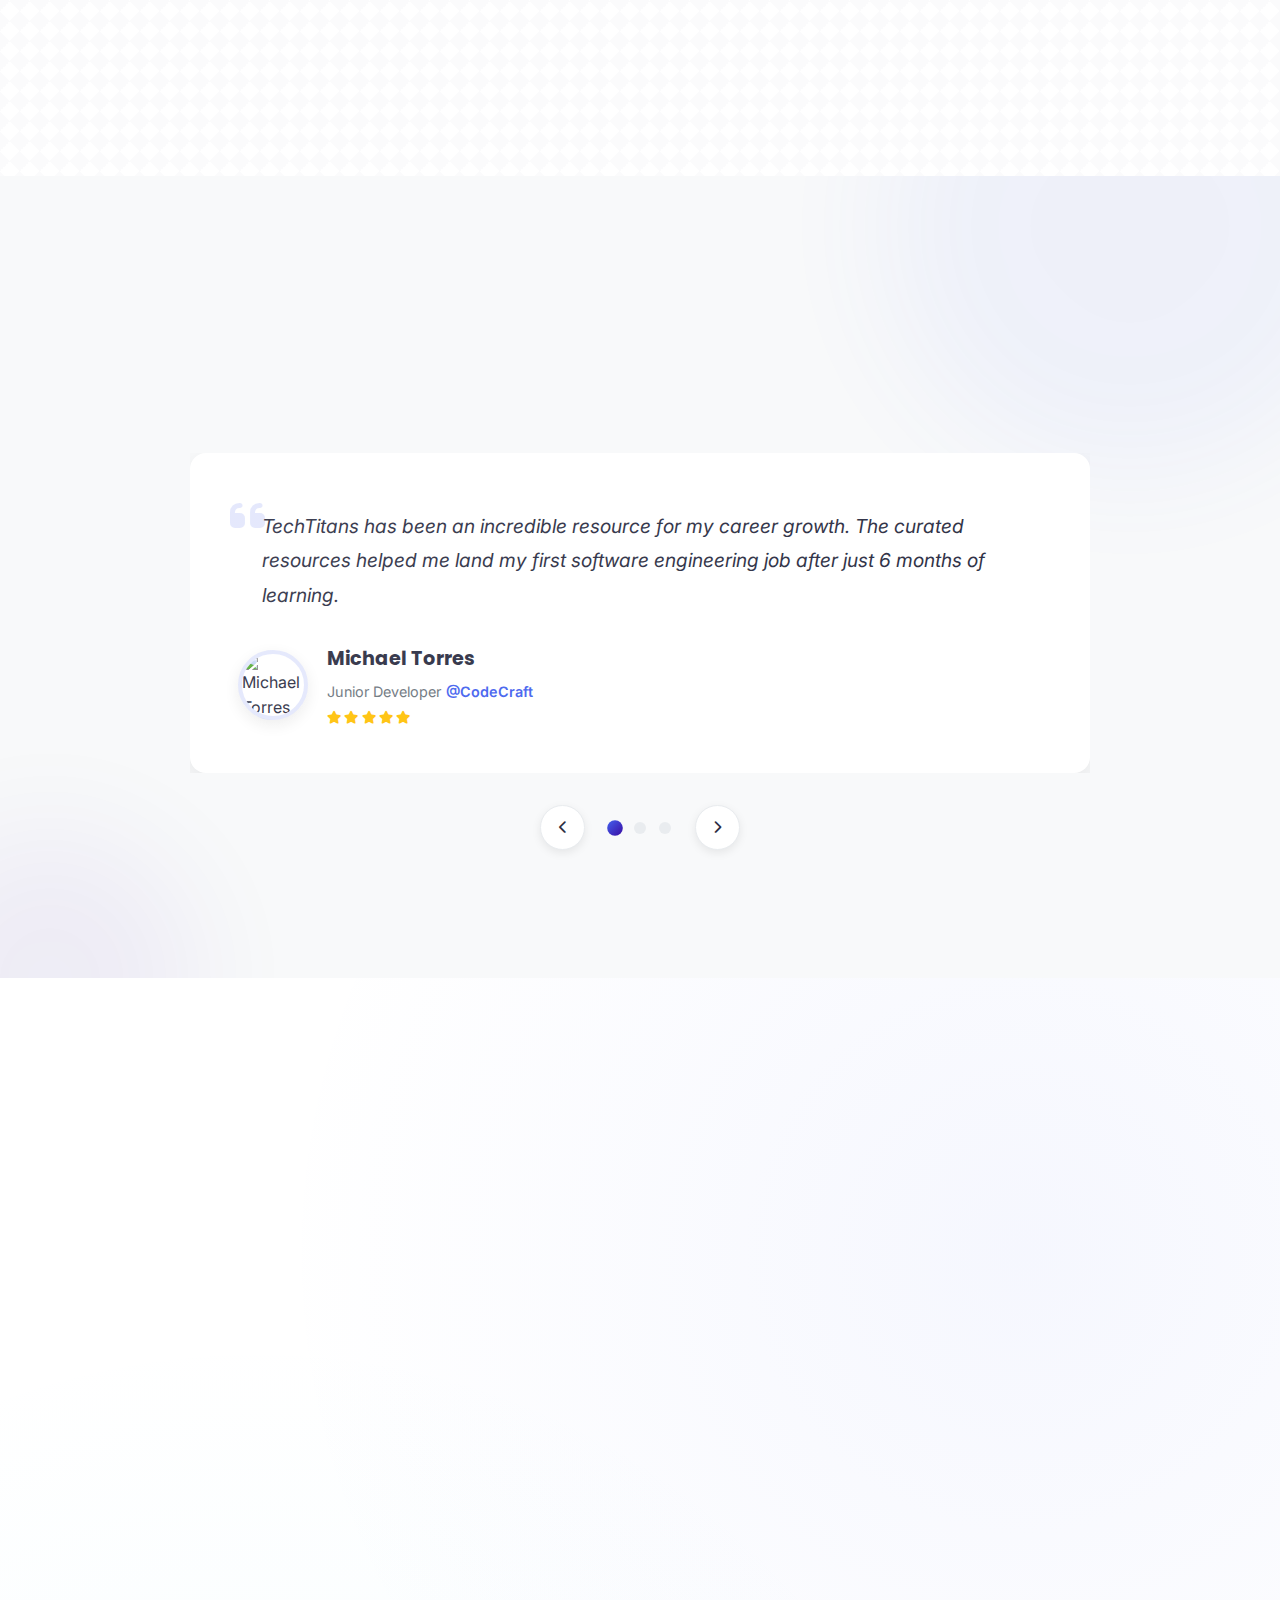
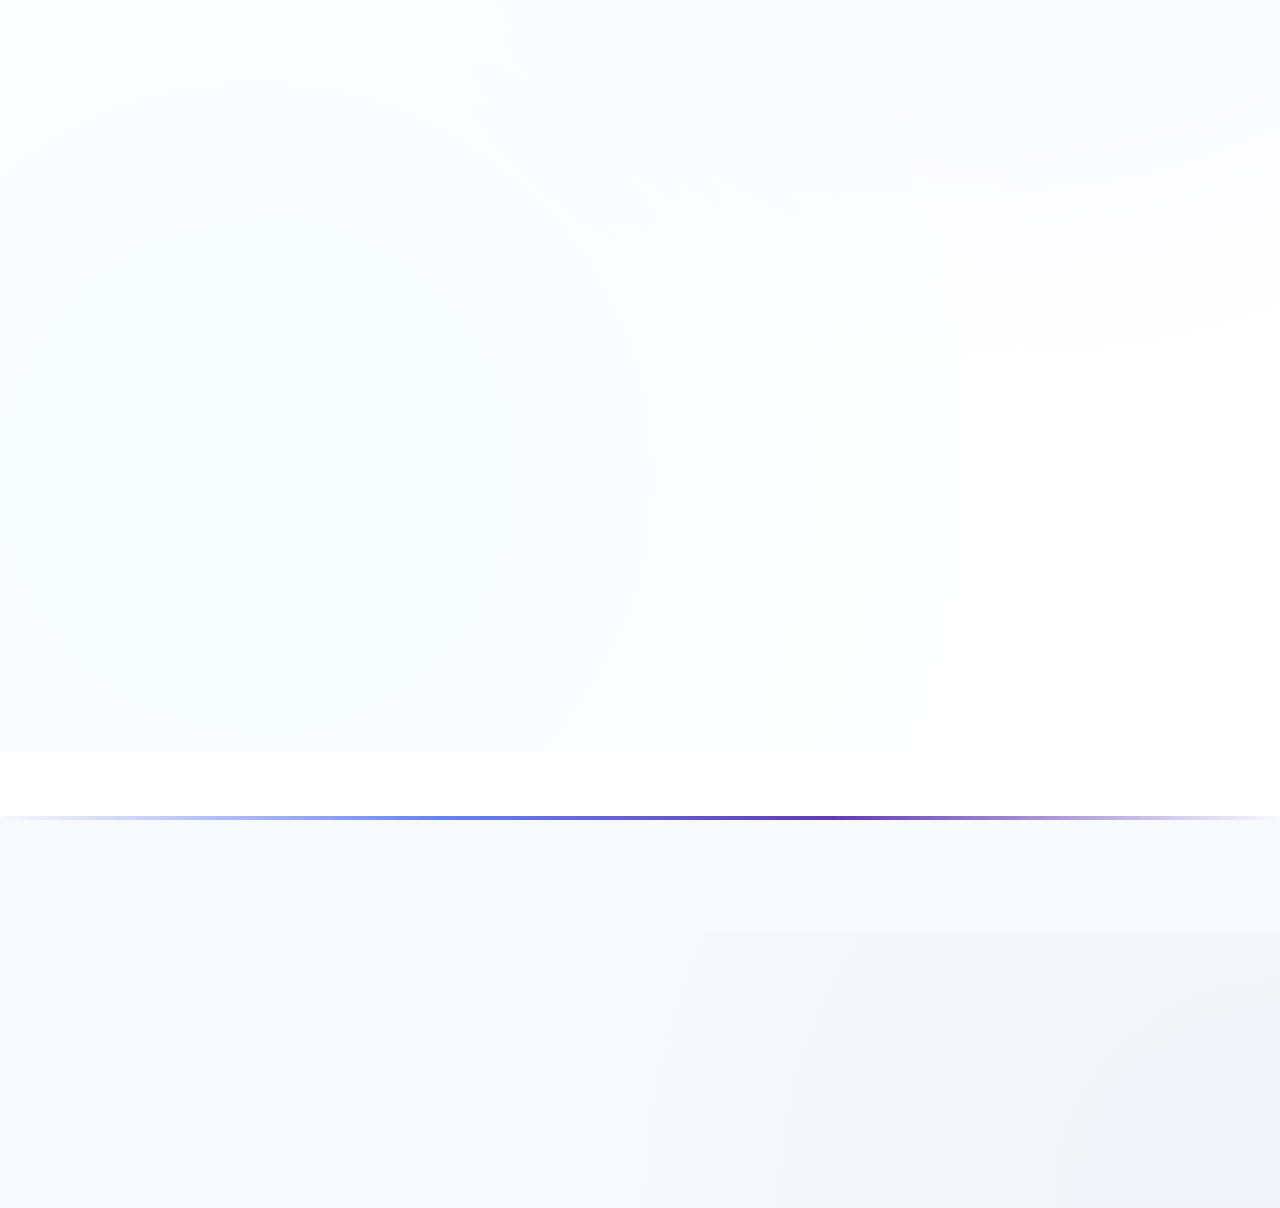
==== commit 7689e230: "Optimize the code" ====
--- a/index.html
+++ b/index.html
@@ -11,6 +11,9 @@
     <!-- Google Fonts -->
     <link rel="preconnect" href="https://fonts.googleapis.com">
     <link rel="preconnect" href="https://fonts.gstatic.com" crossorigin>
+    <link rel="preconnect" href="https://www.googleapis.com">
+    <link rel="preconnect" href="https://www.gstatic.com">
+    <link rel="preconnect" href="https://firestore.googleapis.com">
     <link
         href="https://fonts.googleapis.com/css2?family=Inter:wght@300;400;500;600;700&family=Poppins:wght@300;400;500;600;700&display=swap"
         rel="stylesheet">
--- a/css/style.css
+++ b/css/style.css
@@ -1985,6 +1985,7 @@
         flex-direction: column;
         padding-top: 8rem;
         text-align: center;
+        min-height: auto;
     }
 
     .hero-content {
@@ -2177,6 +2178,10 @@
         font-size: 2.5rem;
     }
 
+    .hero-image {
+        margin-top: 0 !important;
+    }
+
     section {
         padding: 4rem 0;
     }
@@ -2416,7 +2421,6 @@
     
     .resource-filters {
         margin-bottom: 2rem;
-        justify-content: flex-start;
         overflow-x: auto;
         padding-bottom: 1rem;
         -webkit-overflow-scrolling: touch;
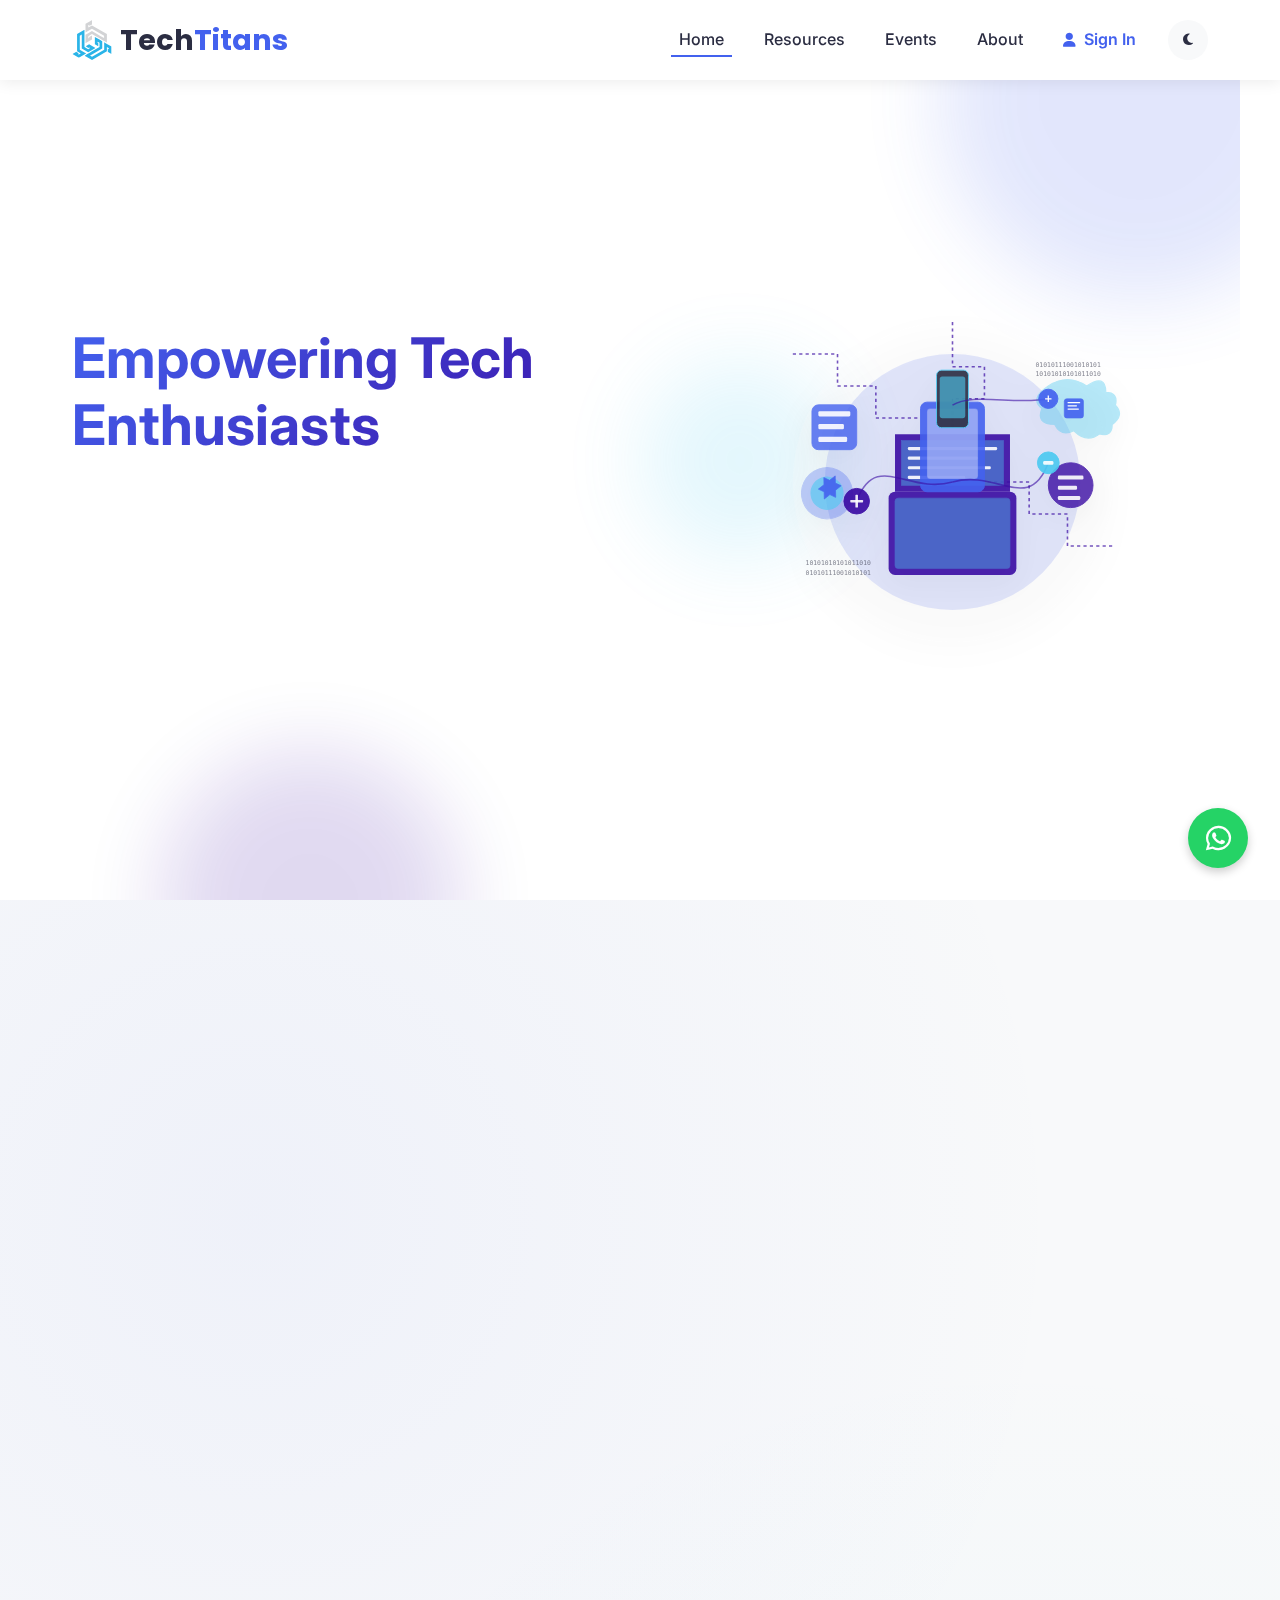
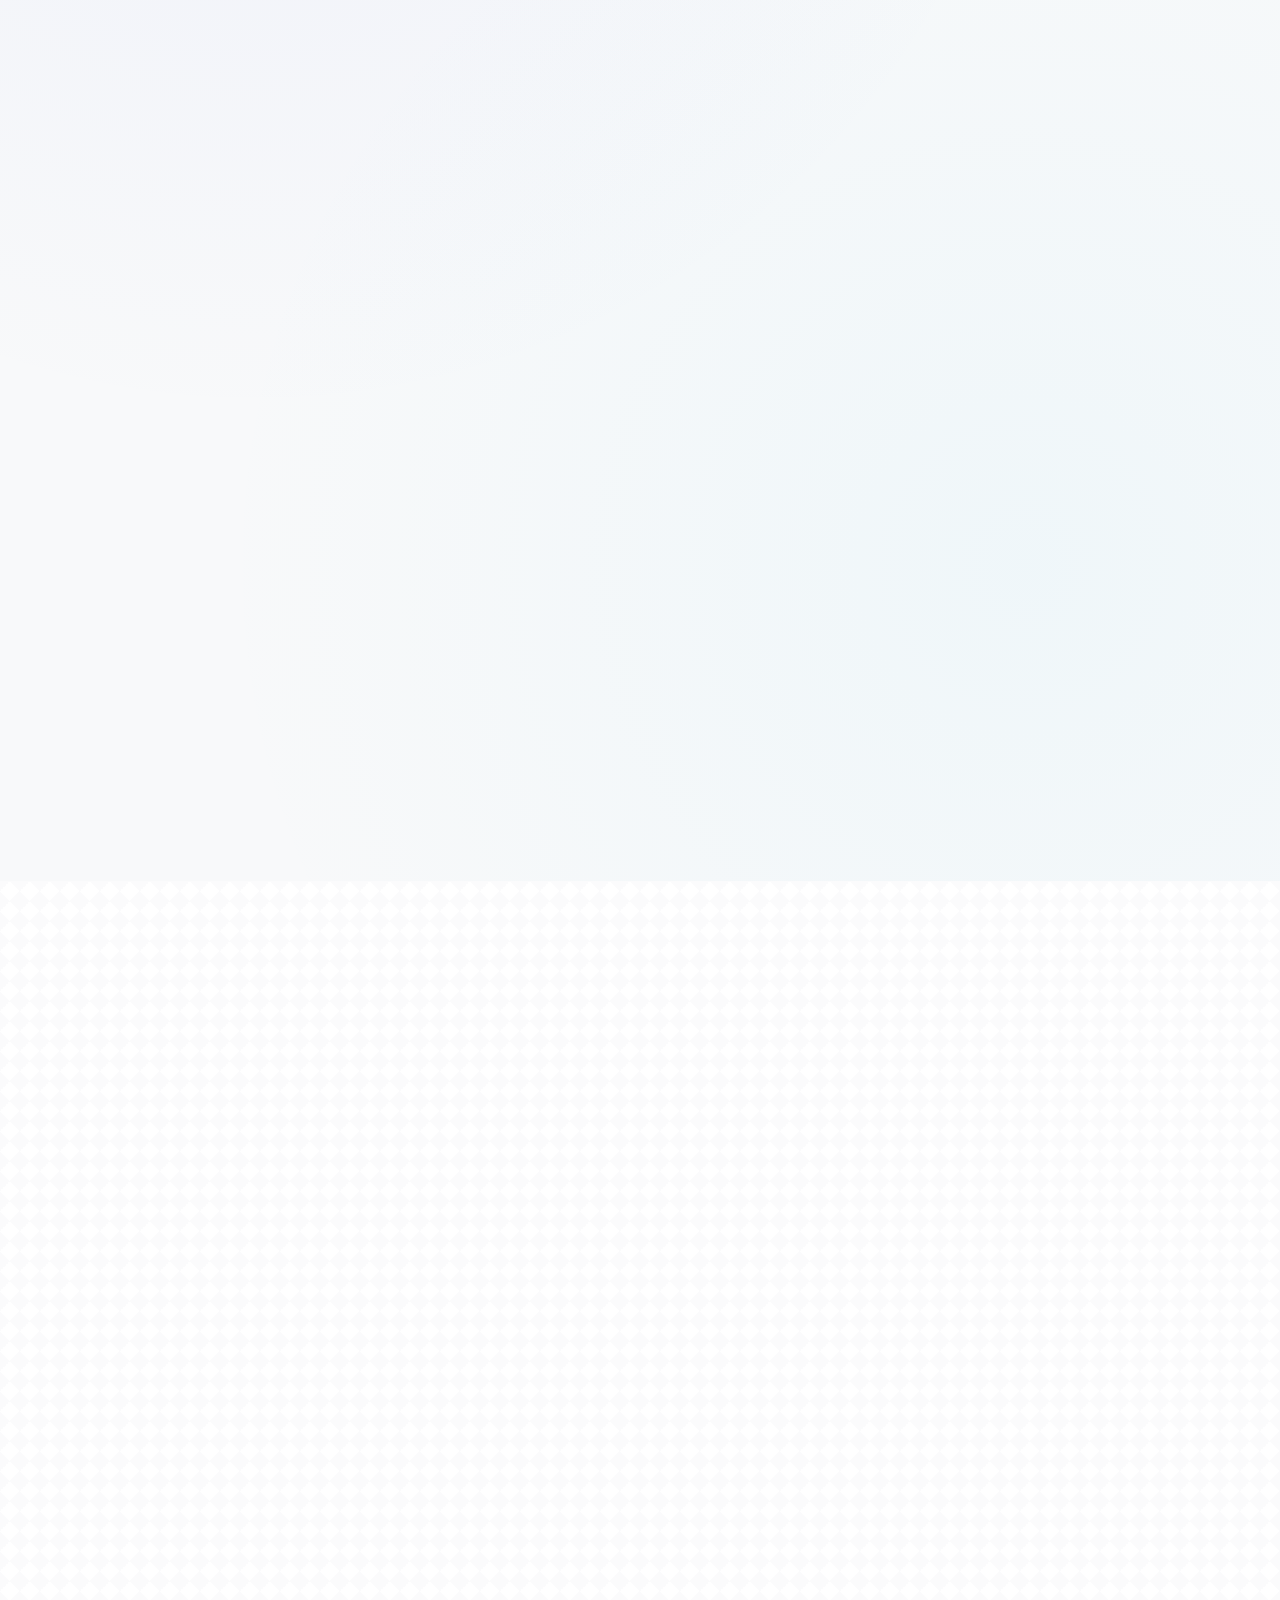
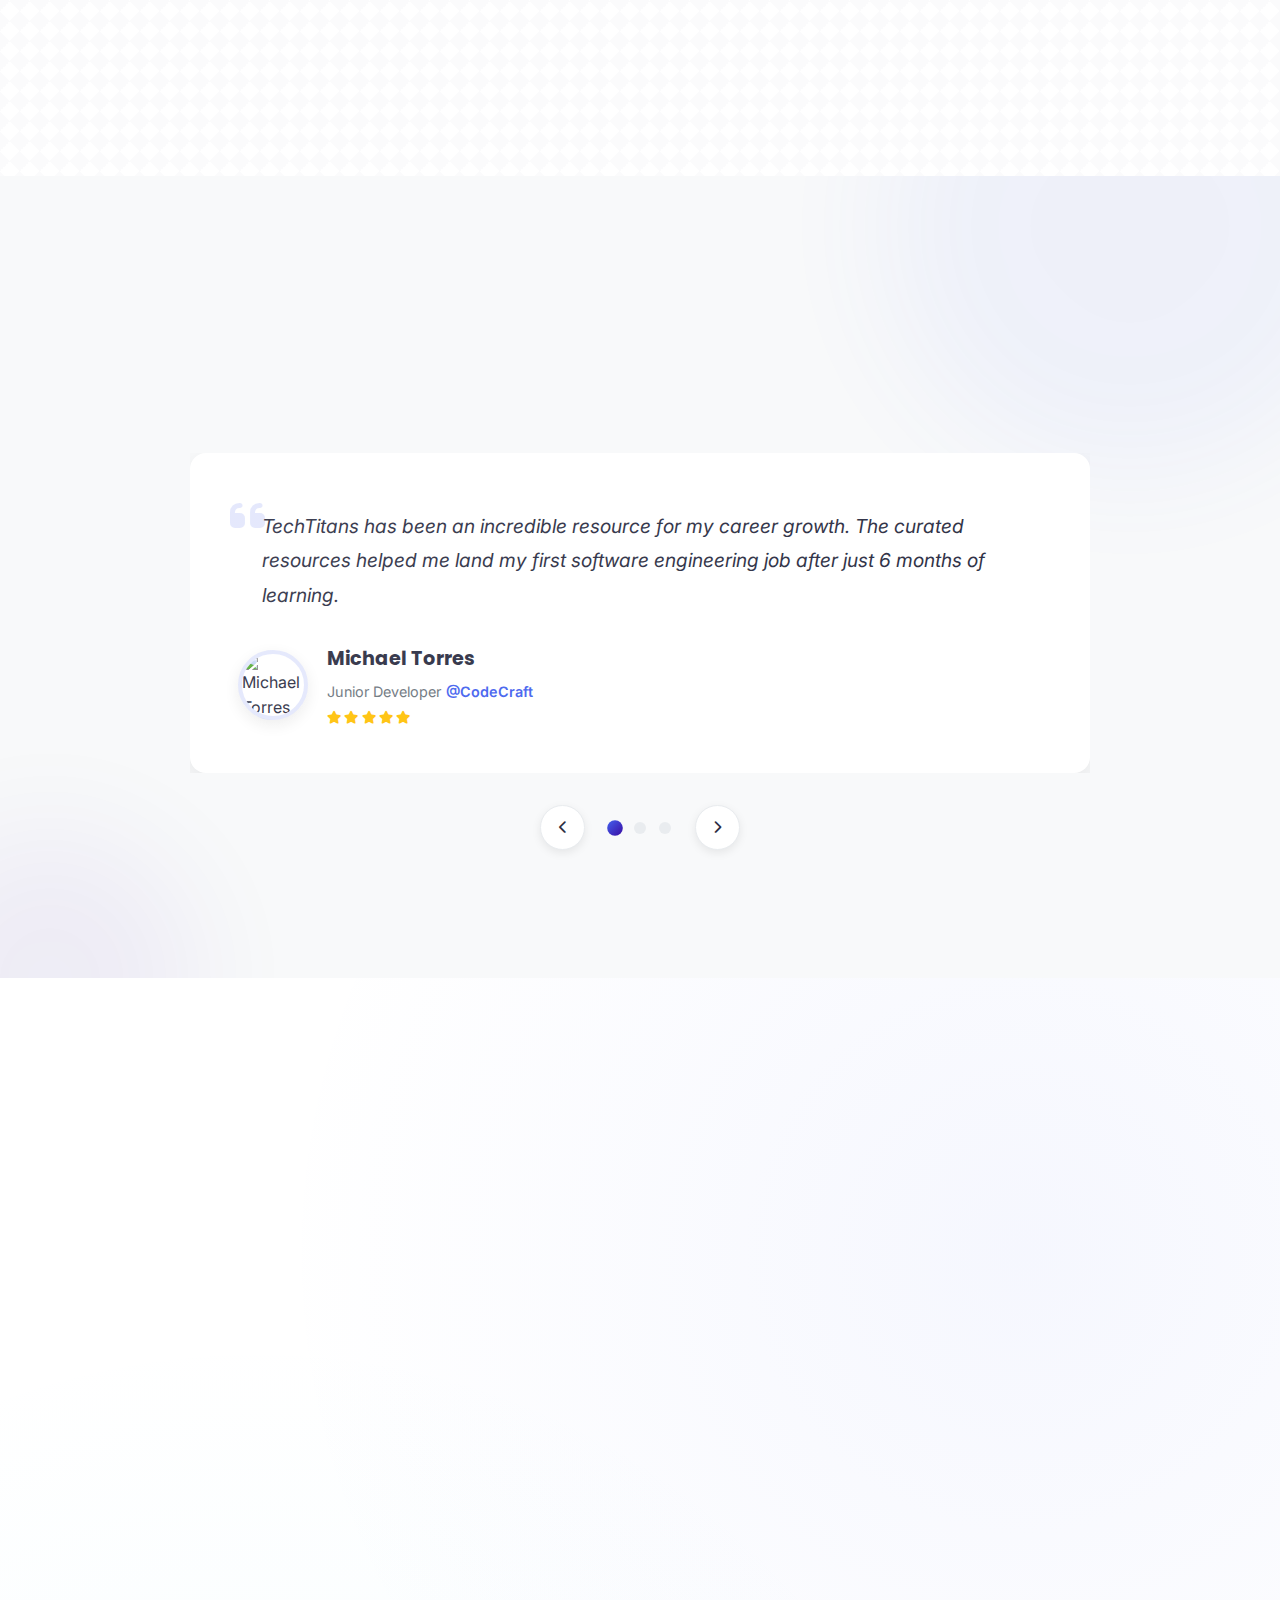
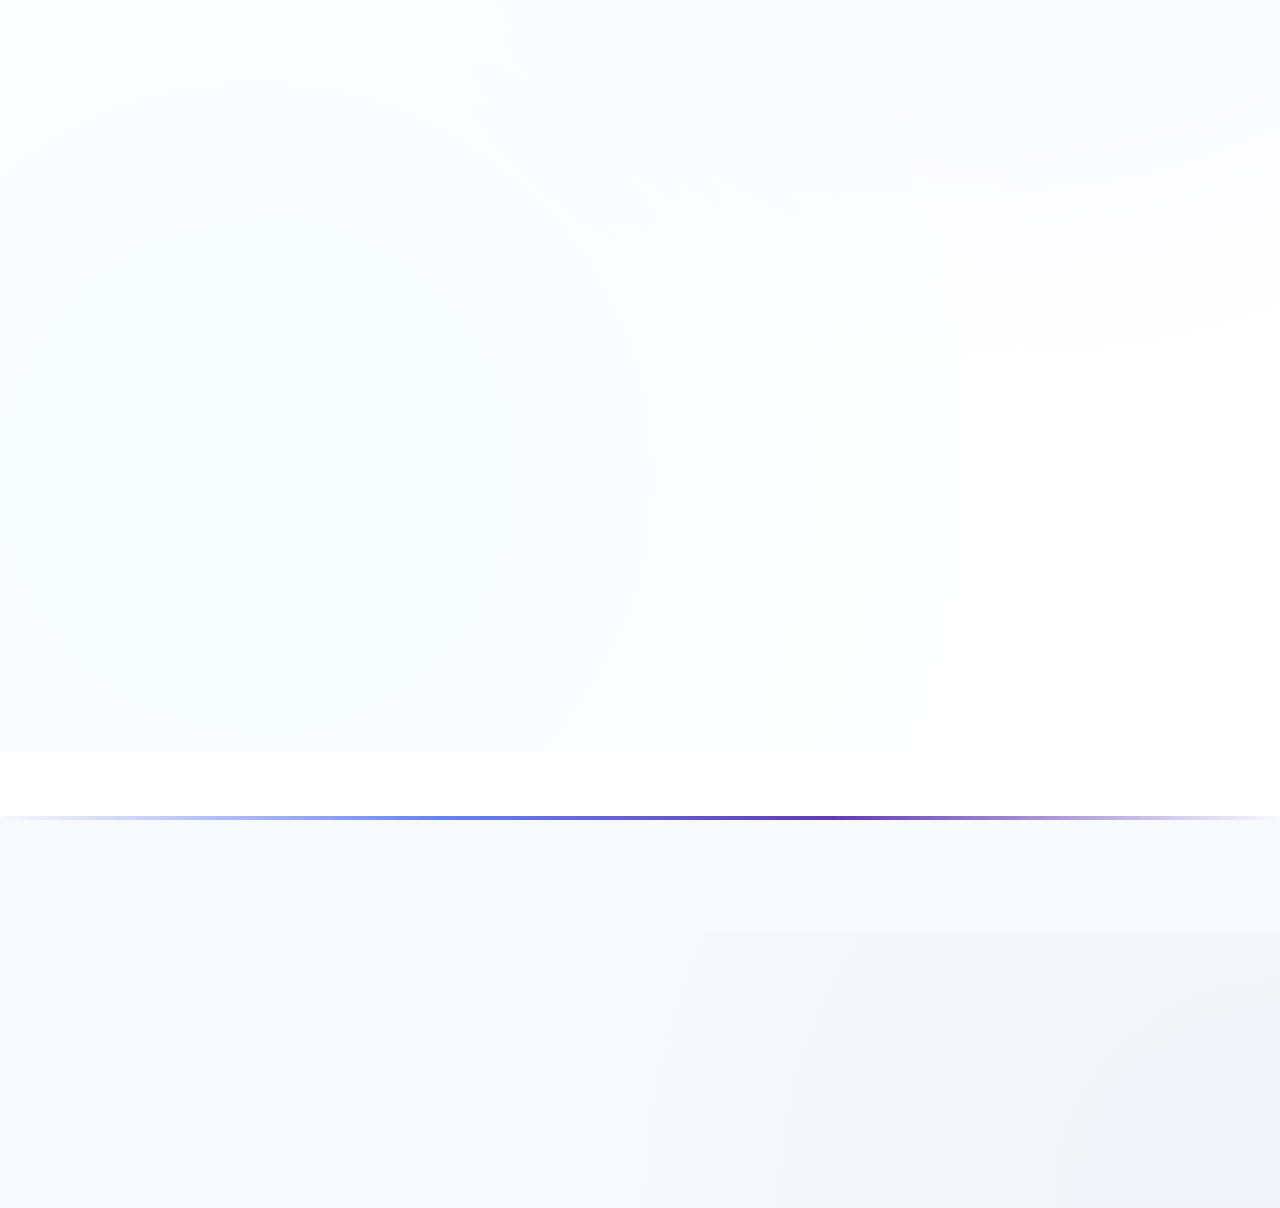
==== commit b531a642: "Finalize the profile management" ====
--- a/index.html
+++ b/index.html
@@ -536,8 +536,8 @@
                     </a>
                     <p class="footer-tagline">Empowering tech enthusiasts with resources and community</p>
                     <div class="footer-social">
-                        <a href="#" aria-label="LinkedIn Profile"><i class="fab fa-linkedin"></i></a>
-                        <a href="#" aria-label="WhatsApp Community"><i class="fab fa-whatsapp"></i></a>
+                        <a target="_blank" href="https://www.linkedin.com/company/tech-titans-trivia" aria-label="LinkedIn Profile"><i class="fab fa-linkedin"></i></a>
+                        <a target="_blank" href="https://chat.whatsapp.com/LNK5vpWsRLcGHNFba8i2Xi" aria-label="WhatsApp Community"><i class="fab fa-whatsapp"></i></a>
                     </div>
                 </div>
 
@@ -580,7 +580,7 @@
     </footer>
 
     <!-- WhatsApp floating button -->
-    <a href="#" class="whatsapp-float" id="whatsappFloat" aria-label="Join WhatsApp Community">
+    <a target="_blank" href="https://chat.whatsapp.com/LNK5vpWsRLcGHNFba8i2Xi" class="whatsapp-float" id="whatsappFloat" aria-label="Join WhatsApp Community">
         <i class="fab fa-whatsapp"></i>
     </a>
 
